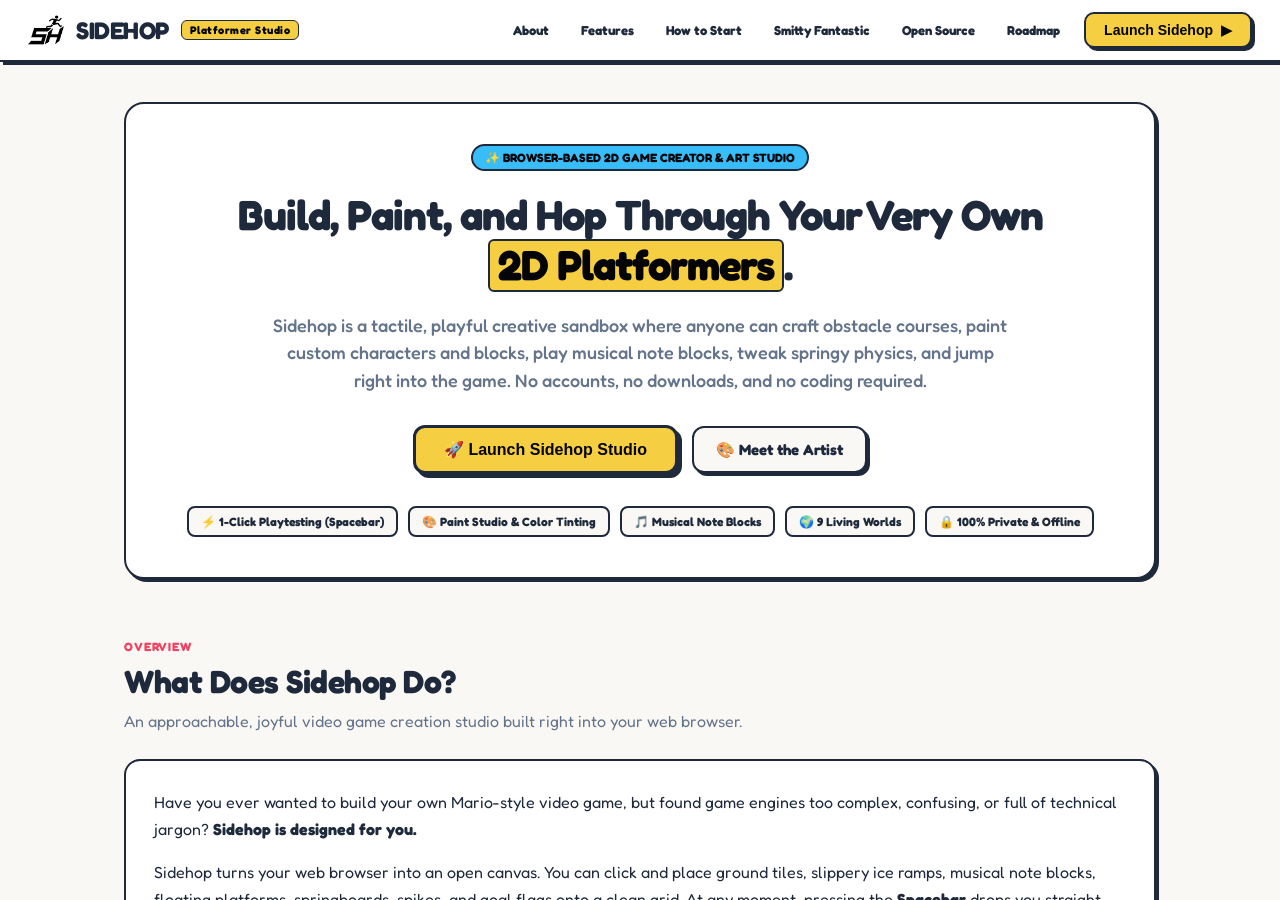
==== index.html @ d84e6aa7 "Publish Sidehop as root site at shrefflosounds.github.io" ====
<!DOCTYPE html>
<html lang="en">
<head>
  <meta charset="UTF-8">
  <meta name="viewport" content="width=device-width, initial-scale=1.0">
  <title>Sidehop — 2D Platformer Creator & Personalization Studio</title>
  <meta name="description" content="Sidehop — A 2D platformer creator and playful personalization studio.">
  <meta property="og:title" content="Sidehop — 2D Platformer Creator">
  <meta property="og:description" content="Build, paint, tune, and play 2D platformers in your browser. No accounts, no servers.">
  <meta property="og:image" content="og.png">
  <link rel="icon" href="icon.svg" type="image/svg+xml">
  <link rel="manifest" href="manifest.webmanifest">
  <link rel="apple-touch-icon" href="icon-180.png">
  <meta name="theme-color" content="#FFE600">
  <link rel="stylesheet" href="css/style.css?v=20261028_084631">
</head>
<body>

  <!-- ============================================================
       ROBUST WELCOME & LANDING PAGE (OPENS BEFORE STUDIO LAUNCH)
       ============================================================ -->
  <div id="landing-page" class="landing-page-overlay">
    <!-- Sticky Landing Nav -->
    <nav class="landing-nav">
      <div class="landing-brand">
        <img src="assets/logo.png" alt="Sidehop Logo" class="landing-brand-logo">
        <span class="landing-brand-title">Sidehop</span>
        <span class="landing-brand-tag">Platformer Studio</span>
      </div>
      <div class="landing-nav-links">
        <a href="#landing-what" class="landing-nav-link">About</a>
        <a href="#landing-features" class="landing-nav-link">Features</a>
        <a href="#landing-start" class="landing-nav-link">How to Start</a>
        <a href="#landing-creator" class="landing-nav-link">Smitty Fantastic</a>
        <a href="#landing-license" class="landing-nav-link">Open Source</a>
        <a href="#landing-roadmap" class="landing-nav-link">Roadmap</a>
        <button id="landing-launch-btn-nav" class="landing-launch-btn" type="button">
          <span>Launch Sidehop</span> <span>▶</span>
        </button>
      </div>
    </nav>

    <!-- Main Landing Container -->
    <div class="landing-container">

      <!-- Hero Banner -->
      <section class="landing-hero">
        <div class="landing-hero-badge">✨ Browser-Based 2D Game Creator &amp; Art Studio</div>
        <h1 class="landing-hero-h1">
          Build, Paint, and Hop Through Your Very Own <span class="highlight">2D Platformers</span>.
        </h1>
        <p class="landing-hero-sub">
          Sidehop is a tactile, playful creative sandbox where anyone can craft obstacle courses, paint custom characters and blocks, play musical note blocks, tweak springy physics, and jump right into the game. No accounts, no downloads, and no coding required.
        </p>
        <div class="landing-hero-ctas">
          <button id="landing-launch-btn-hero" class="landing-hero-btn-primary" type="button">
            <span>🚀 Launch Sidehop Studio</span>
          </button>
          <a href="#landing-creator" class="landing-hero-btn-secondary">
            <span>🎨 Meet the Artist</span>
          </a>
        </div>
        <div class="landing-hero-pills">
          <span class="landing-hero-pill">⚡ 1-Click Playtesting (Spacebar)</span>
          <span class="landing-hero-pill">🎨 Paint Studio &amp; Color Tinting</span>
          <span class="landing-hero-pill">🎵 Musical Note Blocks</span>
          <span class="landing-hero-pill">🌍 9 Living Worlds</span>
          <span class="landing-hero-pill">🔒 100% Private &amp; Offline</span>
        </div>
      </section>

      <!-- Section: What does this app do? -->
      <section id="landing-what" class="landing-section">
        <div class="landing-section-header">
          <span class="landing-section-tag">Overview</span>
          <h2 class="landing-section-title">What Does Sidehop Do?</h2>
          <p class="landing-section-desc">
            An approachable, joyful video game creation studio built right into your web browser.
          </p>
        </div>
        <div class="landing-what-box">
          <p>
            Have you ever wanted to build your own Mario-style video game, but found game engines too complex, confusing, or full of technical jargon? <strong>Sidehop is designed for you.</strong>
          </p>
          <p>
            Sidehop turns your web browser into an open canvas. You can click and place ground tiles, slippery ice ramps, musical note blocks, floating platforms, springboards, spikes, and goal flags onto a clean grid. At any moment, pressing the <strong>Spacebar</strong> drops you straight into your level as the hero, letting you test your jumps and obstacles instantly.
          </p>
          <p>
            Inside the built-in <strong>Art Studio</strong>, you can sketch your own custom characters and tiles with markers, brushes, and stamps—or simply tint any starter component (like turning an ice block into a fiery red gem or coloring your victory flag gold). When your level is ready, you can save it as a lightweight file or export a standalone HTML game that your friends and family can play on any computer, anywhere, without needing an internet connection.
          </p>
        </div>
      </section>

      <!-- Section: Particular Features -->
      <section id="landing-features" class="landing-section">
        <div class="landing-section-header">
          <span class="landing-section-tag">Capabilities</span>
          <h2 class="landing-section-title">Particular Features</h2>
          <p class="landing-section-desc">
            Everything you need to craft, customize, and share imaginative platforming adventures.
          </p>
        </div>

        <div class="landing-feature-grid">
          <div class="landing-feature-card">
            <div class="landing-feature-icon">⚡</div>
            <h3 class="landing-feature-name">Seamless Playtesting</h3>
            <p class="landing-feature-body">
              Switch back and forth between building and playing in a split second by tapping the Spacebar. Tweak a jump, test it immediately, and keep creating with zero loading screens.
            </p>
          </div>

          <div class="landing-feature-card">
            <div class="landing-feature-icon">🎨</div>
            <h3 class="landing-feature-name">Tactile Art Studio</h3>
            <p class="landing-feature-body">
              Draw directly onto your characters, blocks, and backgrounds with high-flow brushes, chisel markers, eraser tools, and playful stamps, or drag-and-drop your favorite PNGs and animated GIFs.
            </p>
          </div>

          <div class="landing-feature-card">
            <div class="landing-feature-icon">🌈</div>
            <h3 class="landing-feature-name">Starter Component Recoloring</h3>
            <p class="landing-feature-body">
              You don't need to draw from scratch to make your level unique. Choose from fresh color swatches or any custom tint to recolor ice blocks, hazard spikes, springboards, enemies, and goal flags.
            </p>
          </div>

          <div class="landing-feature-card">
            <div class="landing-feature-icon">🎵</div>
            <h3 class="landing-feature-name">Musical Note Blocks</h3>
            <p class="landing-feature-body">
              Place interactive music note blocks that chime melodic scale notes when jumped or bumped on. Line them up across gaps to compose interactive songs as you leap through your course.
            </p>
          </div>

          <div class="landing-feature-card">
            <div class="landing-feature-icon">🌍</div>
            <h3 class="landing-feature-name">9 Living World Themes</h3>
            <p class="landing-feature-body">
              Transform your scenery instantly! Choose from Sunny Meadows, Snowy Peaks, Starlit Night, Cyber Chrome, Lush Jungle, and our authentic <strong>Mixed Media</strong> theme packed with photorealistic torn cardboard, washi tape, and vintage postmark decals.
            </p>
          </div>

          <div class="landing-feature-card">
            <div class="landing-feature-icon">⚙️</div>
            <h3 class="landing-feature-name">Live Physics Sliders</h3>
            <p class="landing-feature-body">
              Fine-tune gravity, jumping power, running speed, air control, and slippery ice momentum using friendly sliders to create floaty moon worlds or fast, high-speed sprint tracks.
            </p>
          </div>

          <div class="landing-feature-card">
            <div class="landing-feature-icon">📹</div>
            <h3 class="landing-feature-name">1-Click Gameplay Recording</h3>
            <p class="landing-feature-body">
              Capture your speedruns, level showcases, and funny gameplay moments directly from the browser as smooth WebM video files ready to share online.
            </p>
          </div>

          <div class="landing-feature-card">
            <div class="landing-feature-icon">🌐</div>
            <h3 class="landing-feature-name">Standalone Game Exporter</h3>
            <p class="landing-feature-body">
              Package your finished level into a single, self-contained HTML file. Anyone can double-click it to play your game in any web browser with no dependencies.
            </p>
          </div>

          <div class="landing-feature-card">
            <div class="landing-feature-icon">🔒</div>
            <h3 class="landing-feature-name">100% Private &amp; Local-First</h3>
            <p class="landing-feature-body">
              No logins, no tracking scripts, no cookies, and no servers. All your artwork and level creations stay safely on your personal device.
            </p>
          </div>
        </div>
      </section>

      <!-- Section: How should someone get started? -->
      <section id="landing-start" class="landing-section">
        <div class="landing-section-header">
          <span class="landing-section-tag">Quickstart</span>
          <h2 class="landing-section-title">How Should Someone Get Started?</h2>
          <p class="landing-section-desc">
            Creating your first playable stage takes less than two minutes. Follow these four simple steps:
          </p>
        </div>

        <div class="landing-steps-grid">
          <div class="landing-step-card">
            <span class="landing-step-num">Step 1</span>
            <h3 class="landing-step-title">Pick Your Pieces</h3>
            <p class="landing-step-desc">
              Select any component from the bottom drawer—solid blocks, ice ramps, music note boxes, springs, or walkers—and click to place them on the grid.
            </p>
          </div>

          <div class="landing-step-card">
            <span class="landing-step-num">Step 2</span>
            <h3 class="landing-step-title">Paint &amp; Recolor</h3>
            <p class="landing-step-desc">
              Double-click any object to open the Art Studio. Paint your own visuals, draw silly faces with stamps, or pick a vibrant color tint for starter blocks.
            </p>
          </div>

          <div class="landing-step-card">
            <span class="landing-step-num">Step 3</span>
            <h3 class="landing-step-title">Press Space to Hop</h3>
            <p class="landing-step-desc">
              Tap the Spacebar to jump into Play mode immediately! Move with Arrow keys or A/D, leap with W or Space, bounce on note boxes, and reach the goal flag.
            </p>
          </div>

          <div class="landing-step-card">
            <span class="landing-step-num">Step 4</span>
            <h3 class="landing-step-title">Save &amp; Share</h3>
            <p class="landing-step-desc">
              Click "Export Level" to save your .sidehop file, or export a standalone HTML game that your friends can play on any computer without installing anything.
            </p>
          </div>
        </div>
      </section>

      <!-- Section: Who made this and how and why? -->
      <section id="landing-creator" class="landing-section">
        <div class="landing-section-header">
          <span class="landing-section-tag">Creator &amp; Story</span>
          <h2 class="landing-section-title">Who Made This, How &amp; Why?</h2>
          <p class="landing-section-desc">
            A college creative project exploring the joy of tactile, accessible digital making.
          </p>
        </div>

        <div class="landing-creator-card">
          <p style="font-size: 16px; line-height: 1.7; color: var(--ink-black); margin: 0;">
            I created Sidehop for a <strong>college project</strong> centered on interactive media, visual expression, and making creative game tools accessible to everyone.
            Many modern game-making platforms come with steep learning curves, dense configuration menus, and complicated programming hurdles that discourage people from simply having fun.
            I wanted to create something that feels as immediate, friendly, and joyful as opening a fresh sketchbook and doodling with markers, while offering real interactive physics and audio feedback.
          </p>

          <div>
            <h3 style="font-size: 18px; font-weight: 800; text-transform: uppercase; margin: 0 0 10px 0; color: var(--ink-black);">
              About the Creator
            </h3>
            <blockquote class="landing-bio-quote">
              &ldquo;I go by Smitty Fantastic online and I am an artist in multiple mediums, but primarily audio and visual art, such as themed albums, photoshop creations, and now, video games&rdquo;
            </blockquote>
          </div>

          <div class="landing-bio-link-group">
            <span style="font-weight: 700; font-size: 15px; color: var(--ink-black);">Explore my art &amp; music:</span>
            <a href="https://smittyfantastic.neocities.org" target="_blank" rel="noopener noreferrer" class="landing-bio-link">
              <span>smittyfantastic.neocities.org</span> <span>↗</span>
            </a>
          </div>

          <div class="landing-flyer-container">
            <img src="assets/flyer.png" alt="Smitty Fantastic Art and Events Flyer" class="landing-flyer-img">
          </div>
        </div>
      </section>

      <!-- Section: Are you crediting/respecting open source license terms? -->
      <section id="landing-license" class="landing-section">
        <div class="landing-section-header">
          <span class="landing-section-tag">Open Source &amp; Rights</span>
          <h2 class="landing-section-title">Open Source Licensing &amp; Respect for Terms</h2>
          <p class="landing-section-desc">
            Honoring creators, software freedom, and standard open web technology.
          </p>
        </div>

        <div class="landing-license-box">
          <p style="font-size: 15px; line-height: 1.6; color: var(--ink-black); margin: 0;">
            Sidehop is fully committed to ethical, transparent open-source practices. It is built strictly on open web standards and honors all software licenses and creator attributions:
          </p>
          <ul class="landing-license-list">
            <li>
              <strong>MIT Open Source License:</strong> Sidehop's core application code is released under the permissive MIT License. You are free to inspect the code, learn from its architecture, adapt it, and build upon it.
            </li>
            <li>
              <strong>SIL Open Font License:</strong> All interface and display typography utilizes fonts released under the SIL Open Font License, respecting the craftsmanship and licensing of independent type designers.
            </li>
            <li>
              <strong>Native Browser Web APIs:</strong> All rendering and sound generation are built directly on native browser standards—HTML5 2D Canvas for high-performance graphics, Web Audio API for synthetic sound effects and diatonic music notes, and MediaStream Recording API for video capture. No proprietary third-party analytics, locked SDKs, or cloud telemetry libraries are used.
            </li>
            <li>
              <strong>Complete User Ownership:</strong> Everything you make in Sidehop belongs entirely to you. You hold 100% ownership over all levels, artwork, and exported games you create.
            </li>
          </ul>
        </div>
      </section>

      <!-- Section: Future Plans & Roadmap -->
      <section id="landing-roadmap" class="landing-section">
        <div class="landing-section-header">
          <span class="landing-section-tag">Looking Ahead</span>
          <h2 class="landing-section-title">Future Plans &amp; What's Coming</h2>
          <p class="landing-section-desc">
            Exciting creative tools and features planned for upcoming updates.
          </p>
        </div>

        <div class="landing-roadmap-grid">
          <div class="landing-roadmap-card">
            <span class="landing-roadmap-badge">In Development</span>
            <h3 class="landing-roadmap-title">Connected Multi-Room Worlds</h3>
            <p class="landing-roadmap-desc">
              Connect multiple stages together with doors, warp pipes, and world maps so players can build sprawling adventures.
            </p>
          </div>

          <div class="landing-roadmap-card">
            <span class="landing-roadmap-badge">Planned</span>
            <h3 class="landing-roadmap-title">In-Studio Chiptune Synthesizer</h3>
            <p class="landing-roadmap-desc">
              An easy-to-use 8-bit sound tracker inside the Art Studio so you can compose your own custom looping background music.
            </p>
          </div>

          <div class="landing-roadmap-card">
            <span class="landing-roadmap-badge">Planned</span>
            <h3 class="landing-roadmap-title">Interactive Traps &amp; Gizmos</h3>
            <p class="landing-roadmap-desc">
              Conveyor belts, swinging spike pendulums, fan gusts, and locked doors that open when you collect secret keys.
            </p>
          </div>

          <div class="landing-roadmap-card">
            <span class="landing-roadmap-badge">Planned</span>
            <h3 class="landing-roadmap-title">Custom Boss Maker</h3>
            <p class="landing-roadmap-desc">
              Design your own stage bosses with customizable movement patterns, attack telegraphs, and health meters.
            </p>
          </div>

          <div class="landing-roadmap-card">
            <span class="landing-roadmap-badge">Planned</span>
            <h3 class="landing-roadmap-title">Enhanced Mobile Touch Controls</h3>
            <p class="landing-roadmap-desc">
              Refined responsive on-screen gamepad layouts for effortless platforming on tablets and smartphones.
            </p>
          </div>

          <div class="landing-roadmap-card">
            <span class="landing-roadmap-badge">Planned</span>
            <h3 class="landing-roadmap-title">Level Remixing &amp; Bundles</h3>
            <p class="landing-roadmap-desc">
              Package multi-stage game campaigns into a single .sidehop bundle to share with other creators.
            </p>
          </div>
        </div>
      </section>

      <!-- Bottom Launch CTA Bar -->
      <section class="landing-bottom-cta">
        <h2 class="landing-bottom-h2">Ready to Start Creating?</h2>
        <p class="landing-bottom-p">
          Jump right into the studio, place your first blocks, and play your very own 2D platformer today.
        </p>
        <button id="landing-launch-btn-bottom" class="landing-hero-btn-primary" type="button">
          <span>🚀 Launch Sidehop Studio</span>
        </button>
      </section>

    </div>
  </div>

  <!-- TOP NEO-BRUTALIST HEADER -->
  <header class="neo-header">
    <div class="logo-group">
      <img src="assets/logo.png" alt="Sidehop Logo" class="header-logo-img">
      <h1 class="logo-title">Sidehop</h1>
    </div>

    <div class="header-controls">
      <!-- Main Mode Switch Button -->
      <button id="mode-toggle-btn" class="neo-btn neo-btn-primary" title="Press Space to toggle mode">
        <span id="mode-icon">▶</span>
        <span id="mode-text">PLAY TEST</span>
      </button>

      <!-- Landing Page & Creator Bio Button -->
      <button id="landing-toggle-btn" class="neo-btn neo-btn-cyan" title="Landing Page, Bio &amp; About">
        <span>🏠 Home &amp; Bio</span>
      </button>

      <!-- Searchable Help & About Modals -->
      <button id="help-modal-btn" class="neo-btn" title="Searchable Help and Controls (H)">
        <span>❓ Help</span>
      </button>
      <button id="about-modal-btn" class="neo-btn" title="About Sidehop">
        <span>ℹ️ About</span>
      </button>
      <button id="demo-btn" class="neo-btn neo-btn-accent" title="Watch interactive guided demo tour">
        <span>🎬 Demo</span>
      </button>

      <!-- Stretch Frame Button (Visible in both Edit and Play Modes) -->
      <button id="stretch-frame-btn" class="neo-btn neo-btn-accent" title="Expand canvas to fill available screen">
        <span id="stretch-frame-icon">⤢</span>
        <span id="stretch-frame-text">FILL</span>
      </button>

      <!-- Theme Selector Button -->
      <button id="theme-selector-btn" class="neo-btn" title="Choose Theme (Environment &amp; Blocks)">
        <span id="theme-icon">🎨</span>
        <span id="theme-label">Theme ▾</span>
      </button>

      <!-- Video Recording Button -->
      <button id="rec-btn" class="neo-btn neo-btn-rec" title="Record gameplay clip">
        <span id="rec-icon">●</span>
        <span id="rec-text">REC</span>
        <span id="rec-timer" style="font-size: 12px; margin-left: 4px;">00:00</span>
      </button>

      <!-- Sound FX Toggle -->
      <button id="sound-toggle-btn" class="neo-btn" title="Toggle Sound FX">
        <span id="sound-icon">🔊</span>
      </button>

      <!-- Quick Undo / Redo -->
      <button id="undo-btn" class="neo-btn" title="Undo (⌘Z / Ctrl+Z)" disabled>
        <span>↩ Undo</span>
      </button>
      <button id="redo-btn" class="neo-btn" title="Redo (⌘⇧Z / Ctrl+Y)" disabled>
        <span>↪ Redo</span>
      </button>

      <!-- Background Customizer -->
      <button id="bg-modal-btn" class="neo-btn" title="Change Level Background">
        <span>🌄 Background</span>
      </button>

      <!-- Character Customizer -->
      <button id="character-edit-btn" class="neo-btn neo-btn-accent" title="Edit Character (Draw, Paint, or Import Sprite)">
        <span>🐰 Character</span>
      </button>

      <!-- Level Management -->
      <button id="load-preset-btn" class="neo-btn neo-btn-accent" title="Reset level to default layout">
        <span>🔄 Reset</span>
      </button>
      <button id="export-level-btn" class="neo-btn" title="Save level as .sidehop file">
        <span>💾 .sidehop</span>
      </button>
      <button id="export-html-btn" class="neo-btn neo-btn-cyan" title="Export as HTML web game">
        <span>🌐 Save HTML</span>
      </button>
      <button id="import-level-btn" class="neo-btn" title="Load .sidehop file">
        <span>📂 Import</span>
      </button>
      <input type="file" id="import-file-input" accept=".sidehop,.json" style="display: none;">
    </div>
  </header>

  <!-- MAIN WORKBENCH -->
  <main class="workbench-container">

    <!-- LEFT TOOL DRAWER (PALETTE) -->
    <aside id="tool-drawer" class="tool-drawer">
      <div class="drawer-title">Tools</div>
      <div class="palette-grid">
        <button class="palette-item active" data-tool="select" title="Select, Move & Inspect (1)">
          <span class="palette-icon">👆</span>
          <span>Select</span>
        </button>
        <button class="palette-item" data-tool="boxselect" title="Drag & Select Multiple (5 / Shift+Drag)">
          <span class="palette-icon">⬚</span>
          <span>Box Select</span>
        </button>
        <button class="palette-item" data-tool="place" title="Place Components (2)">
          <span class="palette-icon">🖌️</span>
          <span>Place</span>
        </button>
        <button class="palette-item" data-tool="pan" title="Pan Map (3 / Hold Spacebar & Drag)">
          <span class="palette-icon">✋</span>
          <span>Pan</span>
        </button>
        <button class="palette-item" data-tool="erase" title="Erase Placed Items (4)">
          <span class="palette-icon">🧹</span>
          <span>Eraser</span>
        </button>
      </div>

      <div class="drawer-title" style="margin-top: 8px;">Components</div>
      <div class="palette-grid">
        <div class="palette-slot">
          <button class="palette-item active" data-palette="block" title="Solid Block — Click arrow for Mario Maker styles (B)">
            <span class="palette-icon" id="palette-icon-block">🟩</span>
            <span class="palette-name" id="palette-name-block">Ground Block</span>
          </button>
          <button class="palette-triangle-btn" data-triangle="block" title="Choose Block Types (Solid, Mystery, Cloud, Ice)">▾</button>
        </div>

        <div class="palette-slot">
          <button class="palette-item" data-palette="springboard" title="Bouncy Springboard — Click arrow for Mega Spring (S)">
            <span class="palette-icon" id="palette-icon-springboard">🌀</span>
            <span class="palette-name" id="palette-name-springboard">Springboard</span>
          </button>
          <button class="palette-triangle-btn" data-triangle="springboard" title="Choose Spring Types (Standard, Mega)">▾</button>
        </div>

        <div class="palette-slot">
          <button class="palette-item" data-palette="hazard" title="Spike Hazard (H)">
            <span class="palette-icon">⚠️</span>
            <span class="palette-name">Spike Hazard</span>
          </button>
        </div>

        <div class="palette-slot">
          <button class="palette-item" data-palette="enemy" title="Enemy — Click arrow for Winged &amp; Spiky (E)">
            <span class="palette-icon" id="palette-icon-enemy">👾</span>
            <span class="palette-name" id="palette-name-enemy">Enemy Walker</span>
          </button>
          <button class="palette-triangle-btn" data-triangle="enemy" title="Choose Enemy Types (Walker, Winged, Spiky)">▾</button>
        </div>

        <div class="palette-slot">
          <button class="palette-item" data-palette="moving_platform" title="Moving Platform (M)">
            <span class="palette-icon">⏥</span>
            <span class="palette-name">Moving Platform</span>
          </button>
        </div>

        <div class="palette-slot">
          <button class="palette-item" data-palette="collectible" title="Collectible — Click arrow for Star, Coin, Heart, Gun (C)">
            <span class="palette-icon" id="palette-icon-collectible">⭐</span>
            <span class="palette-name" id="palette-name-collectible">Collectibles</span>
          </button>
          <button class="palette-triangle-btn" data-triangle="collectible" title="Choose Collectible Types (Coin, Star, Heart, Pistol)">▾</button>
        </div>

        <div class="palette-slot">
          <button class="palette-item" data-palette="goal" title="Goal Finish Line (G)">
            <span class="palette-icon">🏁</span>
            <span class="palette-name">Goal Flag</span>
          </button>
        </div>

        <div class="palette-slot">
          <button class="palette-item" data-palette="player" title="Starting point (P)">
            <span class="palette-icon">🐰</span>
            <span class="palette-name">Spawnpoint</span>
          </button>
        </div>
      </div>

      <details class="drawer-tips" style="margin-top: 10px;">
        <summary>Controls</summary>
        <div class="drawer-tips-content">
          • ▶ [Space] Play/Edit<br>
          • [1-5] Tools<br>
          • [B] Block<br>
          • [S] Spring<br>
          • [E] Enemy<br>
          • [C] Coin/Star<br>
          • [H] Spike<br>
          • [M] Moving Plat<br>
          • [G] Goal<br>
          • [P] Spawn<br>
          • [F/X] Shoot Gun<br>
          • [R] Record<br>
          • [⌘Z] Undo<br>
          • [H] Help Menu
        </div>
      </details>
    </aside>

    <!-- CENTER CANVAS STAGE -->
    <section id="canvas-wrapper" class="canvas-wrapper">
      <!-- Interactive Corner & Edge Resize Handles -->
      <div class="frame-resize-handle handle-nw" data-resize="nw" title="Drag corner to expand level view (Double-click to maximize)"></div>
      <div class="frame-resize-handle handle-ne" data-resize="ne" title="Drag corner to expand level view (Double-click to maximize)"></div>
      <div class="frame-resize-handle handle-sw" data-resize="sw" title="Drag corner to expand level view (Double-click to maximize)"></div>
      <div class="frame-resize-handle handle-se" data-resize="se" title="Drag corner to expand level view (Double-click to maximize)"></div>
      <div class="frame-resize-edge edge-n" data-resize="n" title="Drag edge to resize view"></div>
      <div class="frame-resize-edge edge-s" data-resize="s" title="Drag edge to resize view"></div>
      <div class="frame-resize-edge edge-e" data-resize="e" title="Drag edge to resize view"></div>
      <div class="frame-resize-edge edge-w" data-resize="w" title="Drag edge to resize view"></div>

      <div id="progress" class="stage-progress"></div>
      <canvas id="game-canvas" width="960" height="540"></canvas>

      <!-- Drag & Drop .sidehop File Overlay -->
      <div id="drag-drop-overlay" class="drag-drop-overlay" style="display: none;">
        <div class="drag-drop-card">
          <div class="drag-drop-icon">📦 🚀</div>
          <div class="drag-drop-title">DROP .SIDEHOP FILE</div>
          <div class="drag-drop-sub">Release to load level!</div>
        </div>
      </div>

      <!-- Floating Stretch Frame Button (Visible in Play Mode) -->
      <button id="stage-stretch-btn" class="stage-stretch-btn" title="Stretch frame to fit screen minus header" style="display: none;">
        <span>⤢</span>
      </button>

      <!-- Floating Action Card for Selected Entity (Guaranteed In-Frame) -->
      <div id="entity-action-card" class="entity-action-card">
        <div class="action-card-header">
          <span id="action-entity-badge" class="action-entity-badge">📦 COMPONENT</span>
          <span id="action-group-hint" class="action-group-hint" style="display: none;">(Shift+Click or Right-Click item to deselect)</span>
          <button id="action-close-btn" class="action-card-close" title="Deselect All">&times;</button>
        </div>
        <div id="action-variant-picker" class="action-variant-picker"></div>
        <div class="action-card-buttons">
          <button id="action-duplicate-btn" class="neo-btn neo-btn-cyan" style="padding: 6px 12px; font-size: 13px;" title="Duplicate component (⌘D)">
            <span>📑 Duplicate</span>
          </button>
          <button id="action-copy-btn" class="neo-btn" style="padding: 6px 12px; font-size: 13px;" title="Copy to clipboard (⌘C)">
            <span>📋 Copy</span>
          </button>
          <button id="action-paint-btn" class="neo-btn neo-btn-pink" style="padding: 6px 12px; font-size: 13px;" title="Paint custom art or import photo/GIF in Art Studio">
            <span>🎨 Paint / Decal</span>
          </button>
          <button id="action-tune-btn" class="neo-btn neo-btn-accent" style="padding: 6px 12px; font-size: 13px;" title="Tune parameters &amp; physics in Inspector">
            <span>🎛️ Tune Physics</span>
          </button>
          <button id="action-delete-btn" class="neo-btn" style="padding: 6px 12px; font-size: 13px; color: var(--hazard-red);" title="Delete component (Backspace / Del)">
            <span>🗑️ Delete</span>
          </button>
        </div>
      </div>

      <!-- Floating On-Screen Navigation Controls (Edit Mode) -->
      <div id="canvas-nav-controls" class="canvas-nav-controls">
        <button id="nav-pan-up" class="nav-mini-btn" title="Pan Up">▲</button>
        <div class="nav-horizontal-row">
          <button id="nav-pan-left" class="nav-mini-btn" title="Pan Left">◀</button>
          <button id="nav-recenter" class="nav-mini-btn nav-recenter-btn" title="Recenter on Player">🎯</button>
          <button id="nav-pan-right" class="nav-mini-btn" title="Pan Right">▶</button>
        </div>
        <button id="nav-pan-down" class="nav-mini-btn" title="Pan Down">▼</button>
      </div>

      <!-- Victory Celebration Overlay -->
      <div id="victory-overlay" class="victory-overlay">
        <h2 class="victory-title">🏆 LEVEL COMPLETE</h2>
        <p id="victory-stats" style="font-size: 20px; font-weight: 700;">Total Score: 0 PTS</p>
        <div style="display: flex; gap: 12px; margin-top: 10px;">
          <button id="victory-clip-btn" class="neo-btn neo-btn-rec">
            <span>📹 Save Replay Clip</span>
          </button>
          <button id="victory-restart-btn" class="neo-btn neo-btn-primary">
            <span>🔄 Play Again</span>
          </button>
          <button id="victory-edit-btn" class="neo-btn neo-btn-accent">
            <span>✏️ Keep Editing</span>
          </button>
        </div>
      </div>
    </section>
  </main>

  <!-- ART STUDIO MODAL -->
  <div id="art-studio-modal" class="neo-modal-overlay">
    <div class="neo-modal-box">
      <div class="modal-header">
        <h3 class="modal-title">🎨 Art Studio</h3>
        <button id="close-art-studio" class="modal-close-btn">&times;</button>
      </div>

      <div class="art-studio-body">
        <div class="art-canvas-container">
          <canvas id="paint-canvas" width="220" height="220"></canvas>
        </div>

        <div class="art-tools-panel">
          <div style="display: flex; gap: 6px; flex-wrap: wrap;">
            <button class="neo-btn paint-tool-btn active" data-tool="brush">🖌️ Brush</button>
            <button class="neo-btn paint-tool-btn" data-tool="marker">🖍️ Marker</button>
            <button class="neo-btn paint-tool-btn" data-tool="eraser">🧹 Eraser</button>
            <button class="neo-btn paint-tool-btn" data-tool="stamp">⭐ Stamp</button>
          </div>

          <div class="color-swatches">
            <div class="color-swatch active" data-color="#00E5FF" style="background-color: #00E5FF;"></div>
            <div class="color-swatch" data-color="#FFE600" style="background-color: #FFE600;"></div>
            <div class="color-swatch" data-color="#FF3388" style="background-color: #FF3388;"></div>
            <div class="color-swatch" data-color="#00E676" style="background-color: #00E676;"></div>
            <div class="color-swatch" data-color="#B388FF" style="background-color: #B388FF;"></div>
            <div class="color-swatch" data-color="#FF3B30" style="background-color: #FF3B30;"></div>
            <div class="color-swatch" data-color="#121212" style="background-color: #121212;"></div>
            <div class="color-swatch" data-color="#FFFFFF" style="background-color: #FFFFFF;"></div>
          </div>

          <!-- Component Color Tint Section (Recolor Starter Pieces) -->
          <div id="art-component-color-section" class="art-component-color-section">
            <div class="art-comp-color-header">
              <span class="art-comp-color-title">🎨 Component Color Tint:</span>
              <span id="art-color-pill" class="art-comp-color-pill">Default</span>
            </div>
            <div class="art-comp-color-swatches">
              <button type="button" class="art-comp-color-btn" data-comp-color="#00E5FF" style="background:#00E5FF;" title="Ice Cyan"></button>
              <button type="button" class="art-comp-color-btn" data-comp-color="#FF1744" style="background:#FF1744;" title="Ruby Red"></button>
              <button type="button" class="art-comp-color-btn" data-comp-color="#00E676" style="background:#00E676;" title="Emerald Green"></button>
              <button type="button" class="art-comp-color-btn" data-comp-color="#FFE600" style="background:#FFE600;" title="Canary Yellow"></button>
              <button type="button" class="art-comp-color-btn" data-comp-color="#B388FF" style="background:#B388FF;" title="Lavender Violet"></button>
              <button type="button" class="art-comp-color-btn" data-comp-color="#FF4081" style="background:#FF4081;" title="Hot Pink"></button>
              <button type="button" class="art-comp-color-btn" data-comp-color="#FF9100" style="background:#FF9100;" title="Sunset Orange"></button>
              <button type="button" class="art-comp-color-btn" data-comp-color="#607D8B" style="background:#607D8B;" title="Chrome Slate"></button>
              <button type="button" class="art-comp-color-btn" data-comp-color="#121212" style="background:#121212;" title="Pitch Dark"></button>
              <button type="button" class="art-comp-color-btn" data-comp-color="#FFFFFF" style="background:#FFFFFF; border: 2px solid #121212;" title="Snow White"></button>
            </div>
            <div class="art-comp-color-controls">
              <label class="art-comp-custom-label">
                <span>Custom:</span>
                <input type="color" id="art-custom-comp-color" value="#00E5FF">
              </label>
              <button type="button" id="art-reset-color-btn" class="neo-btn" style="padding: 3px 8px; font-size: 11px;">Default Color</button>
            </div>
          </div>

          <div style="margin-top: 6px;">
            <label style="font-size: 13px; font-weight: 700;">Brush Size</label>
            <input type="range" id="paint-brush-size" min="3" max="24" value="8" class="neo-slider" style="width: 100%;">
          </div>

          <div style="margin-top: 6px; display: flex; flex-direction: column; gap: 6px;">
            <button id="paint-clear-canvas-btn" class="neo-btn neo-btn-rec" style="width: 100%; justify-content: center; font-size: 13px;" type="button">
              💣 Clear Canvas
            </button>
            <label class="neo-btn" style="width: 100%; justify-content: center; font-size: 13px; cursor: pointer;">
              📁 Import Image / GIF
              <input type="file" id="paint-image-upload" accept="image/*" style="display: none;">
            </label>
            <label class="neo-btn neo-btn-cyan" style="width: 100%; justify-content: center; font-size: 13px; cursor: pointer;">
              📂 Import .sidehop Asset
              <input type="file" id="paint-asset-upload" accept=".sidehop,.json" style="display: none;">
            </label>
          </div>

        </div>
      </div>

      <div style="display: flex; justify-content: space-between; align-items: center; margin-top: 12px; flex-wrap: wrap; gap: 8px;">
        <div style="display: flex; gap: 6px;">
          <button id="paint-reset-btn" class="neo-btn">↩ Reset Default Art</button>
        </div>
        <div style="display: flex; gap: 6px;">
          <button id="paint-apply-btn" class="neo-btn neo-btn-primary">Apply to Component ✓</button>
        </div>
      </div>
    </div>
  </div>

  <!-- COMPONENT INSPECTOR MODAL -->
  <div id="inspector-modal" class="neo-modal-overlay">
    <div class="neo-modal-box" style="max-width: 440px;">
      <div class="modal-header">
        <h3 id="inspector-title" class="modal-title">🎛️ Inspector &amp; Physics Tuner</h3>
        <button id="inspector-close" class="modal-close-btn">&times;</button>
      </div>
      <div id="inspector-fields"></div>
      <div style="display: flex; justify-content: flex-end; margin-top: 10px;">
        <button id="inspector-done-btn" class="neo-btn neo-btn-primary">Done ✓</button>
      </div>
    </div>
  </div>

  <!-- VIDEO RECORDING PREVIEW MODAL -->
  <div id="video-preview-modal" class="neo-modal-overlay">
    <div class="neo-modal-box" style="max-width: 640px;">
      <div class="modal-header">
        <h3 class="modal-title">📹 Gameplay Recording Ready!</h3>
        <button id="close-video-preview" class="modal-close-btn">&times;</button>
      </div>
      <div style="border: 3px solid #121212; border-radius: 12px; overflow: hidden; background: #000;">
        <video id="preview-video-player" controls autoplay loop style="width: 100%; display: block;"></video>
      </div>
      <div style="display: flex; justify-content: flex-end; gap: 12px; margin-top: 10px;">
        <button id="download-video-btn" class="neo-btn neo-btn-primary">
          💾 Download Video (.mp4)
        </button>
      </div>
    </div>
  </div>

  <!-- BACKGROUND CUSTOMIZER MODAL -->
  <div id="background-modal" class="neo-modal-overlay">
    <div class="neo-modal-box" style="max-width: 500px;">
      <div class="modal-header">
        <h3 class="modal-title">🌄 Custom Level Background</h3>
        <button id="close-bg-modal" class="modal-close-btn">&times;</button>
      </div>

      <div style="display: flex; flex-direction: column; gap: 14px;">
        <p style="font-size: 13px; color: #4B5563; margin: 0; line-height: 1.4;">
          Make a custom drawing or insert an image or animated GIF to display as the background for your level.
        </p>

        <!-- Two primary background options: Drawing or Image/GIF -->
        <div style="display: grid; grid-template-columns: 1fr 1fr; gap: 10px;">
          <button id="bg-draw-btn" class="neo-btn neo-btn-accent" style="flex-direction: column; padding: 16px 12px; gap: 8px; text-align: center; height: auto;" type="button">
            <span style="font-size: 28px;">🎨</span>
            <span style="font-weight: 800; font-size: 14px;">Make a Drawing</span>
            <span style="font-size: 11px; font-weight: normal; opacity: 0.85;">Paint, stamp, or sketch in Art Studio</span>
          </button>

          <label class="neo-btn neo-btn-primary" style="flex-direction: column; padding: 16px 12px; gap: 8px; text-align: center; height: auto; cursor: pointer; margin: 0;">
            <span style="font-size: 28px;">📁</span>
            <span style="font-weight: 800; font-size: 14px;">Insert Image / GIF</span>
            <span style="font-size: 11px; font-weight: normal; opacity: 0.85;">Upload PNG, JPG, GIF, WebP</span>
            <input type="file" id="bg-image-upload" accept="image/*" style="display: none;">
          </label>
        </div>

        <!-- Active Background Status & Preview Box -->
        <div id="bg-preview-card" style="border: 2px solid var(--border-color); border-radius: 8px; padding: 12px; background: var(--bg-panel); color: var(--ink-black);">
          <div style="display: flex; justify-content: space-between; align-items: center; margin-bottom: 8px;">
            <span style="font-size: 12px; font-weight: 800; text-transform: uppercase; color: var(--ink-black);">Active Background</span>
            <span id="bg-status-badge" style="font-size: 11px; font-weight: 700; padding: 2px 8px; border-radius: 4px; border: 1.5px solid var(--border-color); background: var(--bg-cream); color: var(--ink-black);">Theme</span>
          </div>

          <div id="bg-preview-container" style="height: 120px; border: 2px solid #121212; border-radius: 6px; overflow: hidden; background: #000; display: flex; align-items: center; justify-content: center; position: relative;">
            <img id="bg-preview-img" style="width: 100%; height: 100%; object-fit: cover; display: none;" alt="Custom Background Preview">
            <div id="bg-preview-placeholder" style="font-size: 12px; color: #94A3B8; text-align: center; padding: 10px;">
              <span>No custom background active.<br>Using the active World Theme.</span>
            </div>
          </div>

          <div style="display: flex; justify-content: space-between; align-items: center; margin-top: 10px; gap: 8px; flex-wrap: wrap;">
            <button id="bg-clear-custom-btn" class="neo-btn" style="font-size: 11px; padding: 5px 10px; display: none;" type="button">
              Clear Custom Background ✕
            </button>
            <div style="display: flex; gap: 6px; margin-left: auto;">
              <label class="neo-btn" style="font-size: 11px; padding: 5px 10px; cursor: pointer; margin: 0;" title="Import .sidehop background package">
                📂 Import .sidehop
                <input type="file" id="bg-sidehop-upload" accept=".sidehop,.json" style="display: none;">
              </label>
              <button id="bg-export-sidehop-btn" class="neo-btn" style="font-size: 11px; padding: 5px 10px; display: none;" type="button" title="Export custom background as .sidehop asset">
                💾 Export .sidehop
              </button>
            </div>
          </div>
        </div>
      </div>

      <div style="display: flex; justify-content: flex-end; gap: 10px; margin-top: 12px;">
        <button id="bg-done-btn" class="neo-btn neo-btn-primary">Done ✓</button>
      </div>
    </div>
  </div>

  <!-- COMPONENT TYPE / VARIANT POPUP FLYOUT -->
  <div id="component-flyout-menu" class="component-flyout-menu" style="display: none;">
    <div class="flyout-header">
      <span id="flyout-title" class="flyout-title">CHOOSE TYPE</span>
      <button id="flyout-close-btn" class="flyout-close-btn" title="Close">&times;</button>
    </div>
    <div id="flyout-submenus-bar" class="flyout-submenus-bar" style="display: none;"></div>
    <div id="flyout-options-list" class="flyout-options-list">
      <!-- Options injected dynamically -->
    </div>
  </div>

  <!-- NEO-BRUTALIST RIGHT-CLICK CONTEXT MENU -->
  <div id="editor-context-menu" class="editor-context-menu" style="display: none;">
    <div class="context-menu-header">
      <span id="context-menu-title" class="context-menu-title">OPTIONS</span>
      <span id="context-menu-coords" class="context-menu-coords"></span>
    </div>
    <div class="context-menu-items">
      <button id="ctx-deselect-item-btn" class="context-menu-item" style="display: none; background: #FFF4E5;">
        <span class="ctx-item-icon">➖</span>
        <span id="ctx-deselect-item-label" class="ctx-item-label">Remove From Group</span>
      </button>
      <button id="ctx-copy-btn" class="context-menu-item">
        <span class="ctx-item-icon">📋</span>
        <span class="ctx-item-label">Copy</span>
        <span class="ctx-item-shortcut">⌘C</span>
      </button>
      <button id="ctx-paste-btn" class="context-menu-item">
        <span class="ctx-item-icon">📥</span>
        <span class="ctx-item-label">Paste Here</span>
        <span class="ctx-item-shortcut">⌘V</span>
      </button>
      <button id="ctx-duplicate-btn" class="context-menu-item">
        <span class="ctx-item-icon">📑</span>
        <span class="ctx-item-label">Duplicate</span>
        <span class="ctx-item-shortcut">⌘D</span>
      </button>
      <button id="ctx-cut-btn" class="context-menu-item">
        <span class="ctx-item-icon">✂️</span>
        <span class="ctx-item-label">Cut</span>
        <span class="ctx-item-shortcut">⌘X</span>
      </button>
      <div class="context-menu-divider"></div>
      <button id="ctx-place-btn" class="context-menu-item">
        <span id="ctx-place-icon" class="ctx-item-icon">🧱</span>
        <span id="ctx-place-label" class="ctx-item-label">Place Block</span>
        <span class="ctx-item-shortcut">Enter</span>
      </button>
      <button id="ctx-paint-btn" class="context-menu-item">
        <span class="ctx-item-icon">🎨</span>
        <span class="ctx-item-label">Paint Art</span>
      </button>
      <button id="ctx-tune-btn" class="context-menu-item">
        <span class="ctx-item-icon">⚙️</span>
        <span class="ctx-item-label">Tune Physics</span>
      </button>
      <div class="context-menu-divider"></div>
      <button id="ctx-delete-btn" class="context-menu-item ctx-danger">
        <span class="ctx-item-icon">🗑️</span>
        <span class="ctx-item-label">Delete</span>
        <span class="ctx-item-shortcut">Del</span>
      </button>
    </div>
  </div>


  <!-- MOBILE DEVICE ONLY ADVISORY OVERLAY -->
  <div id="mobile-blocker" class="mobile-blocker-overlay" role="dialog" aria-modal="true" aria-label="Desktop browser required">
    <div class="mobile-blocker-card">
      <div class="mobile-blocker-badge">💻 Best on Desktop &amp; Laptop</div>
      <div class="mobile-blocker-icon">💻 🎮</div>
      <h2 class="mobile-blocker-title">Desktop Browser Required</h2>
      <p class="mobile-blocker-desc">
        ohhh dang Sidehop is a tactile game creation studio designed for desktop displays with a mouse
      </p>
      <button id="mobile-blocker-dismiss" class="neo-btn" style="margin-top: 14px; background: #FFFFFF; font-size: 13px; font-weight: 700; padding: 8px 16px;">
        Continue Anyway →
      </button>
    </div>
  </div>

  <!-- SEARCHABLE HELP DIALOG -->
  <dialog id="help" class="neo-dialog">
    <div class="neo-dialog-header">
      <span class="neo-dialog-title">❓ Help &amp; Controls</span>
      <button id="help-close-btn" class="neo-dialog-close" title="Close Help">&times;</button>
    </div>
    <div class="neo-dialog-body">
      <input type="text" id="help-search" class="help-search-input" placeholder="Search controls, tools, shortcuts (e.g. &quot;play&quot;, &quot;jump&quot;, &quot;undo&quot;)...">
      <div id="help-list" class="help-list"></div>
    </div>
  </dialog>

  <!-- ABOUT DIALOG (TABS & COMPREHENSIVE CREDITS) -->
  <dialog id="about" class="neo-dialog" style="max-width: 620px;">
    <div class="neo-dialog-header">
      <span class="neo-dialog-title">ℹ️ About Sidehop &amp; Credits</span>
      <button id="about-close-btn" class="neo-dialog-close" title="Close About">&times;</button>
    </div>
    <div class="neo-dialog-body">
      <div class="about-hero" style="justify-content: flex-start; padding-bottom: 6px;">
        <div>
          <div class="about-h1">Sidehop</div>
          <div class="about-version">2D Platformer Creator &amp; Personalization Studio</div>
        </div>
      </div>

      <!-- About Tabs Navigation -->
      <div class="about-tabs-nav">
        <button class="about-tab-btn active" data-tab="vision">🌟 Overview</button>
        <button class="about-tab-btn" data-tab="influences">💡 Inspirations</button>
        <button class="about-tab-btn" data-tab="tech">🛠️ Code &amp; Engine</button>
        <button class="about-tab-btn" data-tab="design">🎨 Design &amp; Type</button>
        <button class="about-tab-btn" data-tab="credits">🤝 Acknowledgements</button>
      </div>

      <!-- Tab 1: Overview & Raison d'Être -->
      <div id="about-tab-vision" class="about-tab-panel active">
        <div class="about-section">
          <strong>Raison d'Être:</strong><br>
          <em>Sidehop exists because building and playing your own video games should feel as immediate, tactile, and expressive as finger painting on drafting paper.</em>
        </div>
        <div class="about-credit-card">
          <div class="about-credit-title">
            <span>John O'Brien</span>
            <span class="about-credit-role">Creator &amp; Lead Designer</span>
          </div>
          <p class="about-credit-desc">
            Game design, audio direction, creative mechanics, and interactive sandbox architecture.<br>
            Portfolio: <a href="https://shrefflosounds.github.io/" target="_blank" rel="noopener" style="color: #0077CC; font-weight: 700;">shrefflosounds.github.io</a> &bull;
            GitHub: <a href="https://github.com/shrefflosounds/sidehop" target="_blank" rel="noopener" style="color: #0077CC; font-weight: 700;">shrefflosounds/sidehop</a>
          </p>
        </div>
        <div class="about-privacy-badge">
          🔒 <strong>100% Local-First:</strong> All levels, art, and custom assets are created, simulated, and stored right in your browser. No accounts, no trackers, zero remote servers.
        </div>
        <div style="margin-top: 10px; font-size: 11px; color: #666; text-align: center;">
          Released under the MIT Open Source License. &copy; 2026 John O'Brien.
        </div>
      </div>

      <!-- Tab 2: Inspirations & Creative Influences -->
      <div id="about-tab-influences" class="about-tab-panel">
        <p style="font-size: 12px; margin-bottom: 12px; color: #555;">
          Sidehop stands on the shoulders of legendary creative game-making tools and responsive platformers:
        </p>
        <div class="about-credit-card">
          <div class="about-credit-title">
            <span>Super Mario Maker (Nintendo, 2015)</span>
            <span class="about-credit-role">Game Flow &amp; Sandbox UI</span>
          </div>
          <p class="about-credit-desc">
            Directed by Takashi Tezuka and produced by Shigeru Miyamoto. Inspired Sidehop's seamless in-place playtesting, snap-to-grid entity placement, corner flyout component menus, mystery question blocks, springboards, note blocks, donut drop lifts, and flagpole victory celebrations.
          </p>
        </div>
        <div class="about-credit-card">
          <div class="about-credit-title">
            <span>Kid Pix &amp; Kid Pix 3D (Broderbund, 1989/1994)</span>
            <span class="about-credit-role">Art Studio &amp; Tactile Feel</span>
          </div>
          <p class="about-credit-desc">
            Created by Craig Hickman. The guiding spirit behind Sidehop's Art Studio: chunky tactile toolbars, wacky stamps, squishy audio feedback, and the philosophy that creating things should be messy, joyful, and hilarious.
          </p>
        </div>
        <div class="about-credit-card">
          <div class="about-credit-title">
            <span>Drawn to Life (5th Cell / THQ, 2007)</span>
            <span class="about-credit-role">Personalization &amp; Custom Heroes</span>
          </div>
          <p class="about-credit-desc">
            Directed by Jeremiah Slaczka. Inspired Sidehop's player personalization: the magical feeling of drawing your own hero and platforms directly into a living physics engine.
          </p>
        </div>
        <div class="about-credit-card">
          <div class="about-credit-title">
            <span>WarioWare D.I.Y. (Nintendo, 2009)</span>
            <span class="about-credit-role">Micro-Creation &amp; Tuning</span>
          </div>
          <p class="about-credit-desc">
            Directed by Goro Abe. Inspired the Component Inspector: tactile parameter sliders making physics tuning (gravity, speed, bounciness) accessible and fun for all ages.
          </p>
        </div>
        <div class="about-credit-card">
          <div class="about-credit-title">
            <span>Sonic the Hedgehog &amp; Celeste</span>
            <span class="about-credit-role">Kinetic Feel &amp; 45° Slopes</span>
          </div>
          <p class="about-credit-desc">
            Sonic Team (Yuji Naka &amp; Hirokazu Yasuhara) for 45° incline/decline slope momentum and spring mechanics; Maddy Thorson &amp; Noel Berry (Celeste) for coyote time, jump buffering, and snappy platforming feel.
          </p>
        </div>
      </div>

      <!-- Tab 3: Code, Web Technologies & Engine -->
      <div id="about-tab-tech" class="about-tab-panel">
        <p style="font-size: 12px; margin-bottom: 12px; color: #555;">
          Sidehop is built from scratch with zero heavy frameworks, running entirely on modern open web standards:
        </p>
        <div class="about-credit-card">
          <div class="about-credit-title">
            <span>HTML5 Canvas 2D Context</span>
            <span class="about-credit-role">W3C / WHATWG Standard</span>
          </div>
          <p class="about-credit-desc">
            Custom-engineered 60 FPS subpixel platformer engine. Features subpixel AABB collision detection, 45-degree slope heightmap physics, dynamic squash-and-stretch matrices, smooth camera lerp tracking, and procedural terrain tile rendering.
          </p>
        </div>
        <div class="about-credit-card">
          <div class="about-credit-title">
            <span>Web Audio API Synthesizer</span>
            <span class="about-credit-role">W3C Recommendation</span>
          </div>
          <p class="about-credit-desc">
            Zero-asset procedural chiptune sound generator inspired by Tomas Pettersson's <em>sfxr / bfxr</em> algorithms. Utilizes native Web Audio API oscillators, exponential gain ramps, and procedural white-noise buffers without loading any external sound files.
          </p>
        </div>
        <div class="about-credit-card">
          <div class="about-credit-title">
            <span>MediaRecorder Video API</span>
            <span class="about-credit-role">W3C Recommendation</span>
          </div>
          <p class="about-credit-desc">
            Direct 60 FPS canvas video capture pipeline utilizing the MediaStream Recording API to record crisp WebM/MP4 gameplay clips and trigger instant client-side downloads without any server encoding.
          </p>
        </div>
        <div class="about-credit-card">
          <div class="about-credit-title">
            <span>Standalone Single-File Web Export</span>
            <span class="about-credit-role">Open Architecture</span>
          </div>
          <p class="about-credit-desc">
            Exports self-contained HTML files with embedded level data, custom painted visuals, and physics configs that run entirely offline in any modern web browser with zero external dependencies.
          </p>
        </div>
        <div class="about-credit-card">
          <div class="about-credit-title">
            <span>Sidehop Core Engine</span>
            <span class="about-credit-role">MIT License &bull; Open Source</span>
          </div>
          <p class="about-credit-desc">
            Copyright &copy; 2026 John O'Brien. Released freely under the permissive MIT Open Source License. Permission is hereby granted, free of charge, to any person obtaining a copy of this software.
          </p>
        </div>
      </div>

      <!-- Tab 4: Typography, Design & Icons -->
      <div id="about-tab-design" class="about-tab-panel">
        <div class="about-credit-card">
          <div class="about-credit-title">
            <span>Space Grotesk</span>
            <span class="about-credit-role">SIL Open Font License 1.1</span>
          </div>
          <p class="about-credit-desc">
            Designed by Florian Karsten (floriankarsten.com). A proportional sans-serif typeface based on Frank Himelhoch's Space Mono. Used under the SIL Open Font License, Version 1.1.
          </p>
        </div>
        <div class="about-credit-card">
          <div class="about-credit-title">
            <span>Fredoka</span>
            <span class="about-credit-role">SIL Open Font License 1.1</span>
          </div>
          <p class="about-credit-desc">
            Designed by Milena Brandao. A friendly, warm, rounded display typeface full of playful charm. Used under the SIL Open Font License, Version 1.1.
          </p>
        </div>
        <div class="about-credit-card">
          <div class="about-credit-title">
            <span>Neo-Brutalist Toy Workbench</span>
            <span class="about-credit-role">Visual Design System</span>
          </div>
          <p class="about-credit-desc">
            Refined high-contrast ink borders (#1E293B), tactile compressed drop shadows, and eye-friendly themed palettes (Meadows, Tundra, Nightlife, Chrome, 8-Bit, Jungle, Neon over Black, Atlantis Underwater, and Mixed Media).
          </p>
        </div>
        <div class="about-credit-card">
          <div class="about-credit-title">
            <span>Unicode &amp; SVG Glyphs</span>
            <span class="about-credit-role">Unicode Consortium &bull; CC0</span>
          </div>
          <p class="about-credit-desc">
            Standard Unicode Consortium emoji glyphs and handcrafted inline SVG vectors for universal cross-platform clarity.
          </p>
        </div>
      </div>

      <!-- Tab 5: AI Collaboration & Acknowledgements -->
      <div id="about-tab-credits" class="about-tab-panel">
        <div class="about-credit-card">
          <div class="about-credit-title">
            <span>Antigravity (Google DeepMind)</span>
            <span class="about-credit-role">AI Architecture Partner</span>
          </div>
          <p class="about-credit-desc">
            Assisted with code architecture, physics slope integration, refactoring, single-file bundling pipelines, and accessibility hardening. All creative concepts, aesthetic choices, sound direction, and game design authored and directed by John O'Brien.
          </p>
        </div>
        <div class="about-credit-card">
          <div class="about-credit-title">
            <span>Open Web &amp; Indie Game Creators</span>
            <span class="about-credit-role">Community</span>
          </div>
          <p class="about-credit-desc">
            Warm gratitude to the global indie web game development community, MDN Web Docs, and creators proving that the open web is an incredible, unconstrained canvas for playful software.
          </p>
        </div>
      </div>

      <!-- Colophon & Emblem Logo at the bottom -->
      <div class="about-colophon-bottom">
        <img src="assets/logo.png" alt="Sidehop Logo" class="about-logo-bottom">
        <div class="about-colophon-text">
          <div class="about-colophon-title">Sidehop &bull; Handcrafted with Playful Spirit</div>
          <div class="about-colophon-sub">MIT License &bull; &copy; 2026 John O'Brien &bull; Free &amp; Open Source Web Game Studio</div>
        </div>
      </div>
    </div>
  </dialog>

  <!-- THEME SELECTOR DIALOG -->
  <dialog id="theme-modal" class="neo-dialog" style="max-width: 580px;">
    <div class="neo-dialog-header">
      <span class="neo-dialog-title">🎨 Choose World &amp; UI Theme</span>
      <button id="theme-close-btn" class="neo-dialog-close" title="Close Themes">&times;</button>
    </div>
    <div class="neo-dialog-body">
      <p style="font-size: 13px; margin-bottom: 14px; color: var(--ink-black);">
        Select a theme to transform the workbench UI, level background atmosphere, and block styles:
      </p>
      <div class="theme-grid">
        <div class="theme-card active" data-theme="grass">
          <div class="theme-preview" style="background: linear-gradient(180deg, #A0E0FF, #D6F2FF);">
            <span class="theme-emoji">🌿</span>
          </div>
          <div class="theme-name">Meadows</div>
          <div class="theme-sub">Lush green turf, sunlit skies &amp; rolling hills</div>
        </div>
        <div class="theme-card" data-theme="snowy">
          <div class="theme-preview" style="background: linear-gradient(180deg, #D4E8F8, #EDF5FC);">
            <span class="theme-emoji">❄️</span>
          </div>
          <div class="theme-name">Tundra</div>
          <div class="theme-sub">Frosty drifts, falling snowflakes &amp; ice blocks</div>
        </div>
        <div class="theme-card" data-theme="night">
          <div class="theme-preview" style="background: linear-gradient(180deg, #0A0F24, #1B284F);">
            <span class="theme-emoji">🌙</span>
          </div>
          <div class="theme-name">Nightlife</div>
          <div class="theme-sub">Midnight sky, stars, moon &amp; glowing turf</div>
        </div>
        <div class="theme-card" data-theme="chrome">
          <div class="theme-preview" style="background: linear-gradient(180deg, #2B3340, #546274);">
            <span class="theme-emoji">⚙️</span>
          </div>
          <div class="theme-name">Chrome</div>
          <div class="theme-sub">Brushed steel, metallic blocks &amp; clean reflections</div>
        </div>
        <div class="theme-card" data-theme="8-bit">
          <div class="theme-preview" style="background: linear-gradient(180deg, #5C94FC, #94B0FE);">
            <span class="theme-emoji">🕹️</span>
          </div>
          <div class="theme-name">8-Bit</div>
          <div class="theme-sub">Retro blue skies, pixelated clouds &amp; stepped turf</div>
        </div>
        <div class="theme-card" data-theme="jungle">
          <div class="theme-preview" style="background: linear-gradient(180deg, #1A4D2E, #2D6A4F);">
            <span class="theme-emoji">🌴</span>
          </div>
          <div class="theme-name">Jungle</div>
          <div class="theme-sub">Tropical mist, hanging vines &amp; mossy ancient stone</div>
        </div>
        <div class="theme-card" data-theme="neon">
          <div class="theme-preview" style="background: linear-gradient(180deg, #030305, #140520);">
            <span class="theme-emoji">⚡</span>
          </div>
          <div class="theme-name">Neon over Black</div>
          <div class="theme-sub">Vibrant neon highlights over pure deep black</div>
        </div>
        <div class="theme-card" data-theme="atlantis">
          <div class="theme-preview" style="background: linear-gradient(180deg, #075985, #082F49);">
            <span class="theme-emoji">🌊</span>
          </div>
          <div class="theme-name">Atlantis Underwater</div>
          <div class="theme-sub">Deep sea ocean floor, coral &amp; aquatic light</div>
        </div>
        <div class="theme-card" data-theme="mixed">
          <div class="theme-preview" style="background: linear-gradient(180deg, #FDE68A, #F59E0B);">
            <span class="theme-emoji">🎨</span>
          </div>
          <div class="theme-name">Mixed Media</div>
          <div class="theme-sub">Collage textures, newsprint &amp; vibrant pastels</div>
        </div>
      </div>
    </div>
  </dialog>

  <!-- PWA, HELP & APP RUNTIME HOOKS -->
  <script>
    "use strict";
    window.APP = {
      name: "Sidehop",
      id: "sidehop",
      author: "John O'Brien",
      site: "https://shrefflosounds.github.io/",
      repo: "https://github.com/shrefflosounds/sidehop"
    };

    // Purge any stale service workers & caches immediately
    if ('serviceWorker' in navigator) {
      navigator.serviceWorker.getRegistrations().then(regs => {
        for (const reg of regs) {
          reg.unregister();
        }
      }).catch(() => {});
    }
    if ('caches' in window) {
      caches.keys().then(keys => {
        for (const key of keys) {
          caches.delete(key);
        }
      }).catch(() => {});
    }

    // Control Ringing Utility
    window.ring = function(selector) {
      const el = document.querySelector(selector);
      if (!el) return;
      el.scrollIntoView({ behavior: "smooth", block: "nearest" });
      el.classList.add("ring");
      setTimeout(() => el.classList.remove("ring"), 1600);
    };

    // Searchable Help Database
    const HELP_ENTRIES = [
      { title: "Play / Test Mode", body: "Toggle between Edit workbench and live playable arcade mode.", control: "#mode-toggle-btn", keys: "Space / ▶" },
      { title: "Select & Inspect Tool", body: "Select placed items to move, paint art, or tune physics.", control: '[data-tool="select"]', keys: "1" },
      { title: "Place Tool", body: "Stamp the currently chosen component onto the grid.", control: '[data-tool="place"]', keys: "2" },
      { title: "Pan Stage", body: "Drag to move around the level canvas without placing blocks.", control: '[data-tool="pan"]', keys: "3 / Space+Drag" },
      { title: "Erase Tool", body: "Click or drag across placed components to remove them.", control: '[data-tool="erase"]', keys: "4" },
      { title: "Box Select", body: "Drag a box to select multiple components at once.", control: '[data-tool="boxselect"]', keys: "5 / Shift+Drag" },
      { title: "Solid Block Component", body: "Place ground blocks. Click arrow for mystery, cloud, and ice.", control: '[data-palette="block"]', keys: "B" },
      { title: "Springboard Bouncer", body: "Place trampolines that launch player and enemies upward.", control: '[data-palette="springboard"]', keys: "S" },
      { title: "Spike Hazard", body: "Deadly spikes triggering instant defeat and respawn.", control: '[data-palette="hazard"]', keys: "H" },
      { title: "Patrolling Enemy", body: "Stompable walking enemies with customizable patrol paths.", control: '[data-palette="enemy"]', keys: "E" },
      { title: "Moving Platform", body: "Floating platform traveling back and forth horizontally or vertically.", control: '[data-palette="moving_platform"]', keys: "M" },
      { title: "Collectibles", body: "Stars, coins, hearts, or pistols with shootable bullets.", control: '[data-palette="collectible"]', keys: "C" },
      { title: "Goal Finish Line", body: "Flagpole triggering victory fanfare and confetti celebration.", control: '[data-palette="goal"]', keys: "G" },
      { title: "Hero Spawn Point", body: "Sets the starting spawn position for the player character.", control: '[data-palette="player"]', keys: "P" },
      { title: "Record Gameplay Clip", body: "Record video clips directly from canvas and download WebM/MP4.", control: "#rec-btn", keys: "R / ●" },
      { title: "Undo Modification", body: "Revert the last level edit or placement change.", control: "#undo-btn", keys: "⌘Z / Ctrl+Z" },
      { title: "Redo Modification", body: "Reapply a previously undone change.", control: "#redo-btn", keys: "⌘⇧Z / Ctrl+Y" },
      { title: "Atmospheric Background", body: "Choose background themes or upload custom images and GIFs.", control: "#bg-modal-btn", keys: "BG" },
      { title: "Interactive Guided Demo", body: "Watch automated guided tour highlighting all major creation & play features non-destructively.", control: "#demo-btn", keys: "🎬 Demo" },
      { title: "About Sidehop & Credits", body: "View inspirations, engine architecture, typography, open-source libraries, and author credits.", control: "#about-modal-btn", keys: "ℹ️ About" },
      { title: "World & UI Theme", body: "Change theme across UI, level atmosphere, and blocks (Snowy, Night, Chrome, 8-Bit, Jungle, Grass).", control: "#theme-selector-btn", keys: "🎨 Theme" },
      { title: "Fill Screen Mode", body: "Expand the canvas to fill the entire browser screen in edit and play modes.", control: "#stretch-frame-btn", keys: "⤢ Fill" },
      { title: "Export Web Game (.html)", body: "Export standalone single-file playable web game with all art and physics embedded.", control: "#export-html-btn", keys: "🌐 HTML" },
      { title: "Export Level (.sidehop)", body: "Save your entire playable level to your computer.", control: "#export-level-btn", keys: "Export" },
      { title: "Import Level (.sidehop)", body: "Load a .sidehop level from your computer.", control: "#import-level-btn", keys: "Import" }
    ];

    const helpDialog = document.getElementById("help");
    const aboutDialog = document.getElementById("about");
    const helpSearchInput = document.getElementById("help-search");
    const helpListContainer = document.getElementById("help-list");

    function renderHelp(query = "") {
      const q = query.trim().toLowerCase();
      const filtered = HELP_ENTRIES.filter(e =>
        !q || e.title.toLowerCase().includes(q) || e.body.toLowerCase().includes(q) || e.keys.toLowerCase().includes(q)
      );
      helpListContainer.innerHTML = "";
      if (!filtered.length) {
        helpListContainer.innerHTML = '<div style="padding: 12px; font-size: 13px; color: #777;">No matching controls found.</div>';
        return;
      }
      filtered.forEach(entry => {
        const row = document.createElement("button");
        row.className = "help-row-btn";
        row.innerHTML = `
          <div class="help-row-left">
            <span class="help-row-title">${entry.title}</span>
            <span class="help-row-body">${entry.body}</span>
          </div>
          <span class="help-row-keys">${entry.keys}</span>
        `;
        row.onclick = () => {
          helpDialog.close();
          window.ring(entry.control);
        };
        helpListContainer.appendChild(row);
      });
    }

    if (helpSearchInput) {
      helpSearchInput.addEventListener("input", e => renderHelp(e.target.value));
    }

    document.getElementById("help-modal-btn")?.addEventListener("click", () => {
      renderHelp(helpSearchInput ? helpSearchInput.value : "");
      helpDialog.showModal();
      helpSearchInput?.focus();
    });
    document.getElementById("help-close-btn")?.addEventListener("click", () => helpDialog.close());

    document.getElementById("about-modal-btn")?.addEventListener("click", () => aboutDialog.showModal());
    document.getElementById("about-close-btn")?.addEventListener("click", () => aboutDialog.close());

    // Landing Page Controls
    const landingOverlay = document.getElementById("landing-page");
    const launchBtns = [
      document.getElementById("landing-launch-btn-nav"),
      document.getElementById("landing-launch-btn-hero"),
      document.getElementById("landing-launch-btn-bottom")
    ];

    launchBtns.forEach(btn => {
      btn?.addEventListener("click", () => {
        landingOverlay?.classList.add("hidden");
        window.sidehop?.soundEngine?.playClick();
      });
    });

    document.getElementById("landing-toggle-btn")?.addEventListener("click", () => {
      landingOverlay?.classList.remove("hidden");
      landingOverlay?.scrollTo({ top: 0, behavior: "smooth" });
      window.sidehop?.soundEngine?.playClick();
    });

    // About Dialog Tabs switching
    const aboutTabBtns = document.querySelectorAll(".about-tab-btn");
    const aboutPanels = document.querySelectorAll(".about-tab-panel");
    aboutTabBtns.forEach(btn => {
      btn.addEventListener("click", () => {
        const targetTab = btn.getAttribute("data-tab");
        aboutTabBtns.forEach(b => b.classList.remove("active"));
        aboutPanels.forEach(p => p.classList.remove("active"));
        btn.classList.add("active");
        document.getElementById(`about-tab-${targetTab}`)?.classList.add("active");
      });
    });

    // Close on backdrop click
    [helpDialog, aboutDialog].forEach(d => {
      d?.addEventListener("click", e => {
        const rect = d.getBoundingClientRect();
        if (e.clientX < rect.left || e.clientX > rect.right || e.clientY < rect.top || e.clientY > rect.bottom) {
          d.close();
        }
      });
    });

    // Keyboard shortcut 'H' for Help (when not typing in inputs)
    window.addEventListener("keydown", e => {
      if (e.target.matches("input, textarea, [contenteditable]")) return;
      if (e.key.toLowerCase() === "h" && !e.ctrlKey && !e.metaKey) {
        e.preventDefault();
        renderHelp("");
        helpDialog.showModal();
      }
    });

    // Markup Review Tool context hook (Template Part 10.4)
    window.__markupContext = () => {
      const app = window.sidehop || window.sidehopInstance;
      return {
        screen: app?.mode || "edit",
        tool: app?.editor?.currentTool || "select",
        helpOpen: helpDialog?.open || false,
        aboutOpen: aboutDialog?.open || false,
      };
    };
  </script>

  <!-- MAIN SCRIPT -->
  <script type="module" src="js/main.js?v=20261028_084631"></script>

  <!-- EMBEDDED_LEVEL_HOOK -->
</body>
</html>
---- css/style.css ----
/* Sidehop Modern Playful Toy Workbench Theme & Multi-Theme System */

@import url('https://fonts.googleapis.com/css2?family=Fredoka:wght@400;600;700&family=Space+Grotesk:wght@500;700&display=swap');

:root {
  --theme-name: "grass";
  --bg-cream: #FAF8F5;
  --bg-panel: #FFFFFF;
  --header-bg: #FFFFFF;
  --ink-black: #1E293B;
  --border-color: #1E293B;
  --shadow-color: #1E293B;
  --text-muted: #64748B;
  --border-subtle: #E2E8F0;
  --border-thick: 2.5px solid var(--border-color);
  --shadow-hard: 3px 3px 0px var(--shadow-color);
  --shadow-hover: 4px 4px 0px var(--shadow-color);
  --shadow-active: 1px 1px 0px var(--shadow-color);

  /* Refined, softer palette that's friendly and comfortable on the eyes */
  --accent-sun: #F5CE42;
  --accent-sky: #38BDF8;
  --accent-rose: #F43F5E;
  --accent-mint: #10B981;
  --accent-purple: #A855F7;
  --accent-slate: #64748B;
  --hazard-red: #EF4444;

  /* Aliases for backwards compatibility */
  --canary-yellow: var(--accent-sun);
  --cyber-cyan: var(--accent-sky);
  --bubblegum-pink: var(--accent-rose);
  --mint-green: var(--accent-mint);
  --lavender: var(--accent-purple);
}

/* 1. SNOWY THEME */
body[data-theme="snowy"] {
  --theme-name: "snowy";
  --bg-cream: #EFF6FB;
  --bg-panel: #FFFFFF;
  --header-bg: #E1EFF8;
  --ink-black: #0F172A;
  --border-color: #334155;
  --shadow-color: #334155;
  --text-muted: #475569;
  --border-subtle: #CBD5E1;
  --accent-sun: #7DD3FC;
  --accent-sky: #0284C7;
  --accent-rose: #38BDF8;
  --accent-mint: #0EA5E9;
}

/* 2. NIGHT THEME (Clean Dark Mode) */
body[data-theme="night"] {
  --theme-name: "night";
  --bg-cream: #0B0F19;
  --bg-panel: #161F30;
  --header-bg: #111827;
  --ink-black: #F8FAFC;
  --border-color: #475569;
  --shadow-color: #020617;
  --text-muted: #94A3B8;
  --border-subtle: #334155;
  --border-thick: 2px solid #475569;
  --shadow-hard: 3px 3px 0px #020617;
  --shadow-hover: 4px 4px 0px #020617;
  --accent-sun: #FBBF24;
  --accent-sky: #38BDF8;
  --accent-rose: #F43F5E;
  --accent-mint: #34D399;
}

body[data-theme="night"] .neo-btn {
  background-color: #1E293B;
  color: #F8FAFC;
}

body[data-theme="night"] .neo-btn:hover {
  background-color: #334155;
}

body[data-theme="night"] .tool-drawer,
body[data-theme="night"] .neo-modal-box,
body[data-theme="night"] .neo-dialog,
body[data-theme="night"] .about-credit-card,
body[data-theme="night"] .about-tab-btn,
body[data-theme="night"] .theme-card {
  background-color: #161F30;
  color: #F8FAFC;
}

body[data-theme="night"] .theme-name {
  color: #FFFFFF !important;
}

body[data-theme="night"] .about-credit-desc,
body[data-theme="night"] .theme-sub {
  color: #CBD5E1 !important;
}

body[data-theme="night"] .palette-item,
body[data-theme="night"] button.palette-item {
  background-color: #1E293B;
  color: #FFFFFF !important;
  border-color: #475569;
}

body[data-theme="night"] .palette-item .palette-name,
body[data-theme="night"] .palette-item span {
  color: #FFFFFF !important;
}

body[data-theme="night"] .drawer-tips {
  background-color: #161F30;
  border-color: #475569;
  color: #FFFFFF !important;
}

body[data-theme="night"] .drawer-tips summary {
  color: #FFFFFF !important;
}

body[data-theme="night"] .drawer-tips-content {
  color: #E2E8F0 !important;
  border-top-color: #475569;
}

/* 3. CHROME THEME (Metallic Cyber) */
body[data-theme="chrome"] {
  --theme-name: "chrome";
  --bg-cream: #E2E8F0;
  --bg-panel: #F8FAFC;
  --header-bg: #CBD5E1;
  --ink-black: #0F172A;
  --border-color: #1E293B;
  --shadow-color: #475569;
  --text-muted: #64748B;
  --border-subtle: #CBD5E1;
  --accent-sun: #94A3B8;
  --accent-sky: #64748B;
  --accent-rose: #475569;
  --accent-mint: #0EA5E9;
}

/* 4. 8-BIT THEME (NES Arcade) */
body[data-theme="8-bit"] {
  --theme-name: "8-bit";
  --bg-cream: #ECE5CE;
  --bg-panel: #FAF8EE;
  --header-bg: #DFD5B8;
  --ink-black: #101010;
  --border-color: #101010;
  --shadow-color: #101010;
  --text-muted: #505050;
  --border-subtle: #D8D0B8;
  --border-thick: 3px solid #101010;
  --shadow-hard: 3px 3px 0px #101010;
  --accent-sun: #F8B800;
  --accent-sky: #00A800;
  --accent-rose: #D82800;
  --accent-mint: #008888;
}

/* 5. JUNGLE THEME (Rainforest Canopy) */
body[data-theme="jungle"] {
  --theme-name: "jungle";
  --bg-cream: #F0F6F0;
  --bg-panel: #FBFDFB;
  --header-bg: #DCE8DC;
  --ink-black: #1B3828;
  --border-color: #1B3828;
  --shadow-color: #1B3828;
  --text-muted: #2D6A4F;
  --border-subtle: #C8DDC8;
  --accent-sun: #52B788;
  --accent-sky: #74C69D;
  --accent-rose: #E76F51;
  --accent-mint: #2D6A4F;
}

/* 6. NEON OVER BLACK THEME (High Contrast Deep Black & Neon) */
body[data-theme="neon"] {
  --theme-name: "neon";
  --bg-cream: #030305;
  --bg-panel: #0A0A12;
  --header-bg: #050508;
  --ink-black: #FFFFFF;
  --border-color: #00E5FF;
  --shadow-color: #FF007F;
  --text-muted: #7DD3FC;
  --border-subtle: #1E293B;
  --border-thick: 2px solid #00E5FF;
  --shadow-hard: 3px 3px 0px #FF007F;
  --shadow-hover: 4px 4px 0px #FF007F;
  --accent-sun: #FFE600;
  --accent-sky: #00E5FF;
  --accent-rose: #FF007F;
  --accent-mint: #00FF66;
}

body[data-theme="neon"] .neo-btn {
  background-color: #10101C;
  color: #FFFFFF;
  border-color: #00E5FF;
}

body[data-theme="neon"] .neo-btn:hover {
  background-color: #1A1A2E;
}

body[data-theme="neon"] .tool-drawer,
body[data-theme="neon"] .neo-modal-box,
body[data-theme="neon"] .neo-dialog,
body[data-theme="neon"] .about-credit-card,
body[data-theme="neon"] .about-tab-btn,
body[data-theme="neon"] .theme-card {
  background-color: #0A0A12;
  color: #FFFFFF;
  border-color: #00E5FF;
}

body[data-theme="neon"] .theme-name {
  color: #FFFFFF !important;
}

body[data-theme="neon"] .about-credit-desc,
body[data-theme="neon"] .theme-sub {
  color: #CBD5E1 !important;
}

body[data-theme="neon"] .palette-item,
body[data-theme="neon"] button.palette-item {
  background-color: #0E0E1A;
  color: #FFFFFF !important;
  border-color: #00E5FF;
}

body[data-theme="neon"] .palette-item .palette-name,
body[data-theme="neon"] .palette-item span {
  color: #FFFFFF !important;
}

body[data-theme="neon"] .drawer-tips {
  background-color: #0A0A12;
  border-color: #00E5FF;
  color: #FFFFFF !important;
}

body[data-theme="neon"] .drawer-tips summary {
  color: #FFFFFF !important;
}

body[data-theme="neon"] .drawer-tips-content {
  color: #E2E8F0 !important;
  border-top-color: #00E5FF;
}

/* 7. ATLANTIS UNDERWATER THEME (Deep Ocean Light) */
body[data-theme="atlantis"] {
  --theme-name: "atlantis";
  --bg-cream: #041B2D;
  --bg-panel: #072B47;
  --header-bg: #031524;
  --ink-black: #E0F2FE;
  --border-color: #38BDF8;
  --shadow-color: #020D17;
  --text-muted: #7DD3FC;
  --border-subtle: #0C385C;
  --border-thick: 2px solid #38BDF8;
  --shadow-hard: 3px 3px 0px #020D17;
  --shadow-hover: 4px 4px 0px #020D17;
  --accent-sun: #38BDF8;
  --accent-sky: #0284C7;
  --accent-rose: #F43F5E;
  --accent-mint: #2DD4BF;
}

body[data-theme="atlantis"] .neo-btn {
  background-color: #0C385C;
  color: #E0F2FE;
  border-color: #38BDF8;
}

body[data-theme="atlantis"] .neo-btn:hover {
  background-color: #124A78;
}

body[data-theme="atlantis"] .tool-drawer,
body[data-theme="atlantis"] .neo-modal-box,
body[data-theme="atlantis"] .neo-dialog,
body[data-theme="atlantis"] .about-credit-card,
body[data-theme="atlantis"] .about-tab-btn,
body[data-theme="atlantis"] .theme-card {
  background-color: #072B47;
  color: #E0F2FE;
  border-color: #38BDF8;
}

body[data-theme="atlantis"] .theme-name {
  color: #FFFFFF !important;
}

body[data-theme="atlantis"] .about-credit-desc,
body[data-theme="atlantis"] .theme-sub {
  color: #BAE6FD !important;
}

body[data-theme="atlantis"] .palette-item,
body[data-theme="atlantis"] button.palette-item {
  background-color: #07233B;
  color: #FFFFFF !important;
  border-color: #38BDF8;
}

body[data-theme="atlantis"] .palette-item .palette-name,
body[data-theme="atlantis"] .palette-item span {
  color: #FFFFFF !important;
}

body[data-theme="atlantis"] .drawer-tips {
  background-color: #072B47;
  border-color: #38BDF8;
  color: #FFFFFF !important;
}

body[data-theme="atlantis"] .drawer-tips summary {
  color: #FFFFFF !important;
}

body[data-theme="atlantis"] .drawer-tips-content {
  color: #E2E8F0 !important;
  border-top-color: #38BDF8;
}

/* 8. MIXED MEDIA THEME (Paper Collage & Warm Art) */
body[data-theme="mixed"] {
  --theme-name: "mixed";
  --bg-cream: #FDF6E2;
  --bg-panel: #FFFDF7;
  --header-bg: #F4E7CA;
  --ink-black: #262626;
  --border-color: #3F3F46;
  --shadow-color: #71717A;
  --text-muted: #78716C;
  --border-subtle: #E7E5E4;
  --accent-sun: #F59E0B;
  --accent-sky: #0284C7;
  --accent-rose: #E11D48;
  --accent-mint: #059669;
}

/* Unified Dark Theme Readability Rules (Night, Neon over Black, Atlantis) */
body[data-theme="night"] .editor-context-menu,
body[data-theme="neon"] .editor-context-menu,
body[data-theme="atlantis"] .editor-context-menu {
  background-color: var(--bg-panel);
  border-color: var(--border-color);
  box-shadow: var(--shadow-hard);
  color: var(--ink-black);
}

body[data-theme="night"] .canvas-nav-controls,
body[data-theme="neon"] .canvas-nav-controls,
body[data-theme="atlantis"] .canvas-nav-controls {
  background-color: var(--bg-panel);
  border-color: var(--border-color);
  box-shadow: var(--shadow-hard);
}

body[data-theme="night"] .canvas-nav-controls .neo-btn,
body[data-theme="neon"] .canvas-nav-controls .neo-btn,
body[data-theme="atlantis"] .canvas-nav-controls .neo-btn {
  background-color: var(--bg-cream);
  border-color: var(--border-color);
  color: var(--ink-black);
}

body[data-theme="night"] .action-variant-pill,
body[data-theme="neon"] .action-variant-pill,
body[data-theme="atlantis"] .action-variant-pill {
  background-color: var(--bg-cream);
  border-color: var(--border-color);
  color: var(--ink-black);
}

body[data-theme="night"] .action-variant-pill.active,
body[data-theme="neon"] .action-variant-pill.active,
body[data-theme="atlantis"] .action-variant-pill.active {
  background-color: var(--accent-rose);
  color: #FFFFFF !important;
}

body[data-theme="night"] .bg-theme-card,
body[data-theme="neon"] .bg-theme-card,
body[data-theme="atlantis"] .bg-theme-card {
  background-color: var(--bg-cream);
  border-color: var(--border-color);
  color: var(--ink-black);
}

body[data-theme="night"] .about-tab-btn,
body[data-theme="neon"] .about-tab-btn,
body[data-theme="atlantis"] .about-tab-btn {
  background-color: var(--bg-cream);
  border-color: var(--border-color);
  color: var(--ink-black);
}

body[data-theme="night"] .about-tab-btn.active,
body[data-theme="neon"] .about-tab-btn.active,
body[data-theme="atlantis"] .about-tab-btn.active {
  background-color: var(--accent-sun);
  color: #050508 !important;
}

body[data-theme="night"] .about-tab-btn:hover,
body[data-theme="neon"] .about-tab-btn:hover,
body[data-theme="atlantis"] .about-tab-btn:hover {
  background-color: var(--accent-sun);
  color: #050508 !important;
}

body[data-theme="night"] .about-credit-title,
body[data-theme="neon"] .about-credit-title,
body[data-theme="atlantis"] .about-credit-title {
  color: var(--ink-black);
}

body[data-theme="night"] .about-credit-role,
body[data-theme="neon"] .about-credit-role,
body[data-theme="atlantis"] .about-credit-role {
  background-color: var(--bg-cream);
  color: var(--ink-black);
  border-color: var(--border-color);
}

body[data-theme="night"] .about-credit-desc,
body[data-theme="neon"] .about-credit-desc,
body[data-theme="atlantis"] .about-credit-desc {
  color: var(--text-muted) !important;
}

body[data-theme="night"] .about-colophon-bottom,
body[data-theme="neon"] .about-colophon-bottom,
body[data-theme="atlantis"] .about-colophon-bottom {
  border-top-color: var(--border-subtle);
}

body[data-theme="night"] .about-logo-bottom,
body[data-theme="neon"] .about-logo-bottom,
body[data-theme="atlantis"] .about-logo-bottom {
  background-color: var(--bg-cream);
  border-color: var(--border-color);
  box-shadow: var(--shadow-hard);
}

body[data-theme="night"] .about-colophon-title,
body[data-theme="neon"] .about-colophon-title,
body[data-theme="atlantis"] .about-colophon-title {
  color: var(--ink-black);
}

body[data-theme="night"] .about-colophon-sub,
body[data-theme="neon"] .about-colophon-sub,
body[data-theme="atlantis"] .about-colophon-sub {
  color: var(--text-muted);
}

* {
  box-sizing: border-box;
  margin: 0;
  padding: 0;
  user-select: none;
}

html, body {
  height: 100vh;
  max-height: 100vh;
  width: 100vw;
  overflow: hidden; /* Strict containment: no window scrolling */
}

body {
  font-family: 'Fredoka', 'Space Grotesk', sans-serif;
  background-color: var(--bg-cream);
  color: var(--ink-black);
  display: flex;
  flex-direction: column;
  background-image: radial-gradient(rgba(30, 41, 59, 0.08) 1.5px, transparent 1.5px);
  background-size: 24px 24px;
}

/* TOP HEADER */
.neo-header {
  display: flex;
  align-items: center;
  justify-content: space-between;
  height: 56px;
  min-height: 56px;
  max-height: 56px;
  padding: 6px 14px;
  background-color: var(--header-bg);
  border-bottom: var(--border-thick);
  box-shadow: 0 2px 0px rgba(0, 0, 0, 0.05);
  z-index: 100;
  gap: 8px;
  flex-wrap: nowrap;
  width: 100vw;
  max-width: 100vw;
  box-sizing: border-box;
}

.logo-group {
  display: flex;
  align-items: center;
  gap: 8px;
  flex-shrink: 0;
}

.header-logo-img {
  height: 32px;
  width: auto;
  object-fit: contain;
  filter: drop-shadow(1px 1px 0px rgba(0, 0, 0, 0.3));
  transition: transform 0.15s ease;
}

.header-logo-img:hover {
  transform: scale(1.08) rotate(-2deg);
}

.logo-title {
  font-size: 19px;
  font-weight: 700;
  letter-spacing: -0.5px;
  text-transform: uppercase;
  color: var(--ink-black);
  white-space: nowrap;
}

.header-controls {
  display: flex;
  align-items: center;
  gap: 4px;
  flex-wrap: nowrap;
  flex-shrink: 1;
  max-width: calc(100vw - 160px);
  overflow-x: auto;
  scrollbar-width: none;
  -ms-overflow-style: none;
}

.header-controls::-webkit-scrollbar {
  display: none;
}

/* BUTTONS */
.neo-btn {
  font-family: inherit;
  font-size: 12px;
  font-weight: 700;
  padding: 5px 9px;
  border-radius: 8px;
  border: var(--border-thick);
  box-shadow: var(--shadow-hard);
  background-color: var(--bg-panel);
  color: var(--ink-black);
  cursor: pointer;
  display: inline-flex;
  align-items: center;
  gap: 4px;
  white-space: nowrap;
  flex-shrink: 0;
  transition: transform 0.08s ease, box-shadow 0.08s ease, background-color 0.1s ease;
}

.neo-btn:hover {
  transform: translate(-1px, -1px);
  box-shadow: var(--shadow-hover);
}

.neo-btn:active {
  transform: translate(2px, 2px);
  box-shadow: var(--shadow-active);
}

.neo-btn-primary {
  background-color: var(--accent-sun);
  color: #1E293B;
  font-size: 13.5px;
}

.neo-btn-rec {
  background-color: #FFF;
  color: var(--hazard-red);
}

.neo-btn-rec.active {
  background-color: var(--hazard-red);
  color: #FFF;
  animation: pulseRec 1s infinite alternate;
}

@keyframes pulseRec {
  from { transform: scale(1); }
  to { transform: scale(1.04); }
}

.neo-btn-accent {
  background-color: var(--accent-sky);
  color: #050508;
  font-weight: 800;
}

.neo-btn-cyan {
  background-color: var(--accent-sky);
  color: #050508;
  font-weight: 800;
}

.neo-btn-pink {
  background-color: var(--accent-rose);
  color: #FFFFFF !important;
  font-weight: 800;
}

/* Light themes: bright colored buttons have high-contrast dark text */
.neo-btn-primary,
.neo-btn.neo-btn-primary,
.neo-btn-accent,
.neo-btn.neo-btn-accent,
.neo-btn-cyan,
.neo-btn.neo-btn-cyan,
.neo-btn.neo-btn-accent span,
.neo-btn.neo-btn-primary span,
.neo-btn.neo-btn-cyan span {
  color: #050508;
  font-weight: 800;
}

/* Dark themes (Night, Neon over Black, Atlantis): all buttons use dark panel backgrounds,
   so PLAY TEST, Home & Bio, Demo, FILL, Character, Reset, Save HTML, and all .neo-btn variants
   switch their text color to crisp white (#FFFFFF) for effortless readability */
body[data-theme="night"] .neo-btn,
body[data-theme="night"] .neo-btn span,
body[data-theme="night"] .neo-btn.neo-btn-accent,
body[data-theme="night"] .neo-btn.neo-btn-primary,
body[data-theme="night"] .neo-btn.neo-btn-cyan,
body[data-theme="night"] .neo-btn.neo-btn-pink,
body[data-theme="night"] .neo-btn.neo-btn-accent span,
body[data-theme="night"] .neo-btn.neo-btn-primary span,
body[data-theme="night"] .neo-btn.neo-btn-cyan span,
body[data-theme="night"] .neo-btn.neo-btn-pink span,
body[data-theme="neon"] .neo-btn,
body[data-theme="neon"] .neo-btn span,
body[data-theme="neon"] .neo-btn.neo-btn-accent,
body[data-theme="neon"] .neo-btn.neo-btn-primary,
body[data-theme="neon"] .neo-btn.neo-btn-cyan,
body[data-theme="neon"] .neo-btn.neo-btn-pink,
body[data-theme="neon"] .neo-btn.neo-btn-accent span,
body[data-theme="neon"] .neo-btn.neo-btn-primary span,
body[data-theme="neon"] .neo-btn.neo-btn-cyan span,
body[data-theme="neon"] .neo-btn.neo-btn-pink span,
body[data-theme="atlantis"] .neo-btn,
body[data-theme="atlantis"] .neo-btn span,
body[data-theme="atlantis"] .neo-btn.neo-btn-accent,
body[data-theme="atlantis"] .neo-btn.neo-btn-primary,
body[data-theme="atlantis"] .neo-btn.neo-btn-cyan,
body[data-theme="atlantis"] .neo-btn.neo-btn-pink,
body[data-theme="atlantis"] .neo-btn.neo-btn-accent span,
body[data-theme="atlantis"] .neo-btn.neo-btn-primary span,
body[data-theme="atlantis"] .neo-btn.neo-btn-cyan span,
body[data-theme="atlantis"] .neo-btn.neo-btn-pink span {
  color: #FFFFFF !important;
  font-weight: 800;
}

/* Disabled buttons in dark themes remain cleanly legible */
body[data-theme="night"] .neo-btn:disabled,
body[data-theme="neon"] .neo-btn:disabled,
body[data-theme="atlantis"] .neo-btn:disabled {
  opacity: 0.65 !important;
  color: #94A3B8 !important;
  background-color: #141A28 !important;
  border-color: #334155 !important;
}

body[data-theme="night"] .neo-btn:disabled span,
body[data-theme="neon"] .neo-btn:disabled span,
body[data-theme="atlantis"] .neo-btn:disabled span {
  color: #94A3B8 !important;
}

/* WORKBENCH LAYOUT */
.workbench-container {
  display: flex;
  flex: 1;
  height: calc(100vh - 56px);
  max-height: calc(100vh - 56px);
  position: relative;
  overflow: hidden;
  padding: 10px 16px;
  gap: 16px;
  align-items: center;
  justify-content: flex-start;
}

/* TOOL DRAWER (LEFT PALETTE) */
.tool-drawer {
  background-color: var(--bg-panel);
  border: var(--border-thick);
  border-radius: 14px;
  box-shadow: var(--shadow-hard);
  padding: 10px 8px;
  display: flex;
  flex-direction: column;
  gap: 6px;
  width: 172px;
  max-height: 100%;
  overflow-y: auto;
  overflow-x: hidden;
  scrollbar-width: thin;
  scrollbar-color: var(--canary-yellow) transparent;
  transition: transform 0.25s cubic-bezier(0.175, 0.885, 0.32, 1.275), opacity 0.2s ease;
  z-index: 50;
  flex-shrink: 0;
}

.tool-drawer::-webkit-scrollbar {
  width: 4px;
}

.tool-drawer::-webkit-scrollbar-thumb {
  background: var(--canary-yellow);
  border-radius: 4px;
}

.tool-drawer.minimized {
  transform: translateX(-220px);
  opacity: 0;
  pointer-events: none;
  position: absolute;
}

.drawer-title {
  font-size: 11px;
  font-weight: 700;
  text-transform: uppercase;
  letter-spacing: 0.5px;
  color: var(--ink-black);
  border-bottom: 2px dashed #DDD;
  padding-bottom: 2px;
  margin-top: 2px;
}

.palette-grid {
  display: grid;
  grid-template-columns: 1fr 1fr;
  gap: 5px;
}

.palette-slot {
  position: relative;
  display: flex;
}

.palette-slot .palette-item {
  flex: 1;
  width: 100%;
}

.palette-triangle-btn {
  position: absolute;
  top: 2px;
  right: 2px;
  width: 16px;
  height: 16px;
  border-radius: 4px;
  background: var(--ink-black);
  color: #FFF;
  border: none;
  font-size: 10px;
  line-height: 1;
  display: flex;
  align-items: center;
  justify-content: center;
  cursor: pointer;
  z-index: 2;
  transition: transform 0.12s ease, background 0.12s ease;
  padding: 0;
}

.palette-triangle-btn:hover {
  background: var(--bubblegum-pink);
  transform: scale(1.15);
}

.palette-triangle-btn.active {
  background: var(--bubblegum-pink);
  transform: rotate(180deg);
}

.palette-item {
  display: flex;
  flex-direction: column;
  align-items: center;
  justify-content: center;
  padding: 5px 2px;
  border-radius: 8px;
  border: 2px solid var(--ink-black);
  background-color: var(--bg-cream);
  color: var(--ink-black);
  box-shadow: 2px 2px 0 var(--ink-black);
  cursor: pointer;
  transition: all 0.1s ease;
  font-size: 10px;
  font-weight: 700;
  text-align: center;
  min-height: 38px;
}

.palette-item .palette-name,
.palette-item span {
  color: inherit;
}

.palette-item:hover {
  transform: scale(1.04);
  background-color: var(--canary-yellow);
  color: #000000 !important;
}

.palette-item.active {
  background-color: var(--cyber-cyan);
  box-shadow: 1px 1px 0 var(--ink-black);
  transform: translate(1px, 1px);
  color: #000000 !important;
}

.palette-icon {
  font-size: 17px;
  line-height: 1.1;
  margin-bottom: 2px;
}

/* CANVAS STAGE */
.canvas-wrapper {
  position: absolute;
  border: var(--border-thick);
  border-radius: 14px;
  box-shadow: 5px 5px 0px var(--ink-black);
  background-color: #FAF8F5;
  overflow: visible;
  display: flex;
  align-items: center;
  justify-content: center;
  min-width: 480px;
  min-height: 320px;
}

#game-canvas {
  display: block;
  width: 100%;
  height: 100%;
  border-radius: 11px;
  image-rendering: pixelated;
  image-rendering: crisp-edges;
  background-color: #FAF8F5;
}

/* INTERACTIVE CORNER & EDGE RESIZE HANDLES */
.frame-resize-handle {
  position: absolute;
  width: 16px;
  height: 16px;
  background-color: var(--canary-yellow);
  border: 2.5px solid var(--ink-black);
  border-radius: 5px;
  box-shadow: 2px 2px 0px var(--ink-black);
  z-index: 85;
  transition: transform 0.1s ease, background-color 0.1s ease;
}

.frame-resize-handle:hover,
.frame-resize-handle.dragging {
  background-color: var(--cyber-cyan);
  transform: scale(1.22);
}

.frame-resize-handle.handle-nw {
  top: -9px;
  left: -9px;
  cursor: nwse-resize;
}

.frame-resize-handle.handle-ne {
  top: -9px;
  right: -9px;
  cursor: nesw-resize;
}

.frame-resize-handle.handle-sw {
  bottom: -9px;
  left: -9px;
  cursor: nesw-resize;
}

.frame-resize-handle.handle-se {
  bottom: -9px;
  right: -9px;
  cursor: nwse-resize;
}

.frame-resize-edge {
  position: absolute;
  z-index: 80;
}

.frame-resize-edge.edge-n {
  top: -6px;
  left: 10px;
  right: 10px;
  height: 10px;
  cursor: ns-resize;
}

.frame-resize-edge.edge-s {
  bottom: -6px;
  left: 10px;
  right: 10px;
  height: 10px;
  cursor: ns-resize;
}

.frame-resize-edge.edge-e {
  right: -6px;
  top: 10px;
  bottom: 10px;
  width: 10px;
  cursor: ew-resize;
}

.frame-resize-edge.edge-w {
  left: -6px;
  top: 10px;
  bottom: 10px;
  width: 10px;
  cursor: ew-resize;
}

/* STRETCHED FRAME (FIT SCREEN MINUS HEADER) */
.workbench-container.frame-stretched {
  padding: 0 !important;
  gap: 0 !important;
  width: 100vw !important;
  height: calc(100vh - 56px) !important;
  max-height: calc(100vh - 56px) !important;
  overflow: hidden !important;
}

.workbench-container.frame-stretched .canvas-wrapper {
  left: 0 !important;
  top: 0 !important;
  width: 100% !important;
  height: 100% !important;
  max-width: 100vw !important;
  max-height: calc(100vh - 56px) !important;
  border: none !important;
  border-radius: 0 !important;
  box-shadow: none !important;
  margin: 0 !important;
  padding: 0 !important;
  flex: 1 !important;
  aspect-ratio: auto !important;
}

.workbench-container.frame-stretched .frame-resize-handle,
.workbench-container.frame-stretched .frame-resize-edge {
  display: none !important;
}

/* When stretched in Edit Mode, float the tool drawer cleanly so all tools remain instantly accessible */
.workbench-container.frame-stretched .tool-drawer {
  position: absolute;
  top: 12px;
  left: 12px;
  z-index: 90;
  max-height: calc(100vh - 80px);
  box-shadow: 4px 4px 0 var(--shadow-color);
}

/* THEME SELECTOR MODAL */
.theme-grid {
  display: grid;
  grid-template-columns: repeat(auto-fill, minmax(160px, 1fr));
  gap: 12px;
  margin-top: 10px;
}

.theme-card {
  background: var(--bg-panel);
  border: 2px solid var(--border-color);
  border-radius: 12px;
  padding: 10px;
  cursor: pointer;
  box-shadow: 2px 2px 0 var(--shadow-color);
  display: flex;
  flex-direction: column;
  gap: 6px;
  text-align: left;
  transition: transform 0.1s ease, box-shadow 0.1s ease, border-color 0.1s ease;
  font-family: inherit;
  color: var(--ink-black);
}

.theme-card:hover {
  transform: translateY(-2px);
  box-shadow: 4px 4px 0 var(--shadow-color);
}

.theme-card.active {
  border-color: var(--accent-sun);
  outline: 3px solid var(--accent-sun);
  background: rgba(245, 206, 66, 0.1);
}

.theme-preview {
  height: 54px;
  border-radius: 8px;
  border: 1.5px solid var(--border-color);
  display: flex;
  align-items: center;
  justify-content: center;
}

.theme-emoji {
  font-size: 26px;
  filter: drop-shadow(1px 1px 0 rgba(0,0,0,0.3));
}

.theme-name {
  font-weight: 700;
  font-size: 13px;
  color: var(--ink-black);
}

.theme-sub {
  font-size: 11px;
  color: #64748B;
  line-height: 1.3;
}

.workbench-container.frame-stretched #game-canvas {
  width: 100% !important;
  height: 100% !important;
  max-width: none !important;
  max-height: none !important;
  border-radius: 0 !important;
}

/* FLOATING STRETCH FRAME BUTTON (IN PLAY MODE) */
.stage-stretch-btn {
  position: absolute;
  top: 14px;
  right: 14px;
  width: 44px;
  height: 44px;
  border-radius: 12px;
  border: var(--border-thick);
  box-shadow: var(--shadow-hard);
  background-color: var(--canary-yellow);
  color: #050508 !important;
  cursor: pointer;
  display: flex;
  align-items: center;
  justify-content: center;
  font-size: 22px;
  font-weight: 800;
  z-index: 70;
  transition: transform 0.08s ease, box-shadow 0.08s ease, background-color 0.1s ease;
}

.stage-stretch-btn:hover {
  transform: translate(-1px, -1px);
  box-shadow: var(--shadow-hover);
  background-color: var(--mint-green);
}

.stage-stretch-btn:active {
  transform: translate(2px, 2px);
  box-shadow: var(--shadow-active);
}

/* FLOATING EDIT MODE HUD */
.floating-hud {
  position: absolute;
  top: 14px;
  right: 14px;
  display: flex;
  gap: 8px;
  z-index: 60;
}

/* FLOATING ACTION CARD ON SELECTED ENTITY (FRAME-SAFE) */
.entity-action-card {
  position: absolute;
  background-color: var(--bg-panel);
  border: var(--border-thick);
  border-radius: 14px;
  box-shadow: var(--shadow-hard);
  padding: 8px 12px;
  display: none;
  flex-direction: column;
  gap: 8px;
  z-index: 90;
  pointer-events: auto;
  width: max-content;
  max-width: calc(100% - 24px);
  box-sizing: border-box;
}

.entity-action-card.active {
  display: flex;
  animation: cardFadeIn 0.12s ease-out;
}

@keyframes cardFadeIn {
  from { opacity: 0; transform: scale(0.92); }
  to { opacity: 1; transform: scale(1); }
}

.action-card-header {
  display: flex;
  justify-content: space-between;
  align-items: center;
  border-bottom: 2px dashed var(--border-subtle);
  padding-bottom: 4px;
  width: 100%;
  box-sizing: border-box;
  gap: 12px;
}

.action-entity-badge {
  font-size: 11px;
  font-weight: 800;
  text-transform: uppercase;
  background-color: var(--canary-yellow);
  color: #050508 !important;
  padding: 2px 6px;
  border-radius: 6px;
  border: 1px solid var(--border-color);
  white-space: nowrap;
}

.action-group-hint {
  font-size: 11px;
  color: var(--text-muted);
  font-weight: 700;
  white-space: nowrap;
}

.action-card-close {
  background: none;
  border: none;
  font-size: 18px;
  font-weight: 700;
  cursor: pointer;
  line-height: 1;
  padding: 0 4px;
  color: var(--text-muted);
  margin-left: auto;
}

.action-card-close:hover {
  color: var(--hazard-red);
}

.action-card-buttons {
  display: flex;
  gap: 8px;
  flex-wrap: wrap;
  align-items: center;
  box-sizing: border-box;
}

.action-card-buttons .neo-btn {
  white-space: nowrap;
  flex-shrink: 0;
}

/* FLOATING ON-SCREEN NAVIGATION CONTROLS (EDIT MODE) */
.canvas-nav-controls {
  position: absolute;
  bottom: 14px;
  right: 14px;
  display: flex;
  flex-direction: column;
  align-items: center;
  gap: 4px;
  background-color: var(--bg-panel);
  border: var(--border-thick);
  border-radius: 12px;
  padding: 6px;
  box-shadow: var(--shadow-hard);
  z-index: 60;
  transition: opacity 0.2s ease, transform 0.2s ease;
}

.canvas-nav-controls.hidden {
  opacity: 0;
  pointer-events: none;
  transform: scale(0.9);
}

.nav-horizontal-row {
  display: flex;
  gap: 4px;
  align-items: center;
}

.nav-mini-btn {
  width: 28px;
  height: 28px;
  display: flex;
  align-items: center;
  justify-content: center;
  font-size: 12px;
  font-weight: 700;
  background-color: var(--bg-cream);
  border: 2px solid var(--ink-black);
  border-radius: 6px;
  cursor: pointer;
  box-shadow: 1px 1px 0 var(--ink-black);
  transition: all 0.08s ease;
}

.nav-mini-btn:hover {
  background-color: var(--canary-yellow);
  transform: translate(-1px, -1px);
  box-shadow: 2px 2px 0 var(--ink-black);
}

.nav-mini-btn:active {
  transform: translate(1px, 1px);
  box-shadow: none;
}

.nav-recenter-btn {
  background-color: var(--cyber-cyan);
  font-size: 14px;
}

.drawer-tips {
  font-size: 10.5px;
  color: var(--ink-black);
  margin-top: auto;
  line-height: 1.4;
  background: var(--bg-cream);
  padding: 6px 8px;
  border-radius: 8px;
  border: 2px solid var(--ink-black);
  box-shadow: 2px 2px 0 var(--ink-black);
  cursor: pointer;
  user-select: none;
}

.drawer-tips summary {
  font-weight: 700;
  color: var(--ink-black);
  list-style: none;
  display: flex;
  align-items: center;
  justify-content: space-between;
  outline: none;
  font-size: 10.5px;
}

.drawer-tips summary::-webkit-details-marker {
  display: none;
}

.drawer-tips-content {
  margin-top: 5px;
  padding-top: 4px;
  border-top: 1px dashed var(--border-color);
  font-size: 10px;
  line-height: 1.4;
  color: inherit;
}

/* MODALS (Art Studio, Inspector, Video Preview) */
.neo-modal-overlay {
  position: fixed;
  top: 0;
  left: 0;
  width: 100vw;
  height: 100vh;
  background-color: rgba(18, 18, 18, 0.6);
  backdrop-filter: blur(4px);
  display: none;
  align-items: center;
  justify-content: center;
  z-index: 200;
}

.neo-modal-overlay.active {
  display: flex;
  animation: fadeIn 0.15s ease;
}

@keyframes fadeIn {
  from { opacity: 0; }
  to { opacity: 1; }
}

.neo-modal-box {
  background-color: var(--bg-panel);
  border: var(--border-thick);
  border-radius: 20px;
  box-shadow: 8px 8px 0px var(--ink-black);
  padding: 24px;
  width: 90%;
  max-width: 580px;
  max-height: 90vh;
  overflow-y: auto;
  position: relative;
  display: flex;
  flex-direction: column;
  gap: 16px;
}

.modal-header {
  display: flex;
  justify-content: space-between;
  align-items: center;
  border-bottom: 2px dashed #DDD;
  padding-bottom: 12px;
}

.modal-title {
  font-size: 22px;
  font-weight: 700;
  color: var(--ink-black);
}

.modal-close-btn {
  background: none;
  border: none;
  font-size: 24px;
  font-weight: 700;
  cursor: pointer;
  padding: 4px 8px;
}

/* ART STUDIO STYLING */
.art-studio-body {
  display: flex;
  gap: 16px;
  align-items: flex-start;
  flex-wrap: wrap;
}

.art-canvas-container {
  border: 3px solid var(--ink-black);
  border-radius: 12px;
  background-color: #FFF;
  box-shadow: 3px 3px 0 var(--ink-black);
  cursor: crosshair;
}

#paint-canvas {
  display: block;
}

.art-tools-panel {
  display: flex;
  flex-direction: column;
  gap: 12px;
  flex: 1;
}

.color-swatches {
  display: grid;
  grid-template-columns: repeat(4, 1fr);
  gap: 8px;
}

.color-swatch {
  width: 32px;
  height: 32px;
  border-radius: 8px;
  border: 2px solid var(--ink-black);
  cursor: pointer;
  box-shadow: 2px 2px 0 var(--ink-black);
  transition: transform 0.1s ease;
}

.color-swatch:hover {
  transform: scale(1.15);
}

.color-swatch.active {
  border-color: #FFF;
  outline: 3px solid var(--ink-black);
  transform: scale(1.1);
}

/* INSPECTOR SLIDERS & CONTROLS */
.inspector-control-group {
  display: flex;
  flex-direction: column;
  gap: 6px;
  margin-bottom: 14px;
}

.inspector-info-card {
  background-color: var(--bg-cream);
  border: 2px solid var(--border-color);
  border-radius: 8px;
  padding: 8px 12px;
  margin-bottom: 12px;
  font-size: 12px;
  font-weight: 700;
  color: var(--ink-black);
  display: flex;
  flex-direction: column;
  gap: 3px;
}

.control-header {
  display: flex;
  justify-content: space-between;
  font-size: 14px;
  font-weight: 700;
}

.val-badge {
  background-color: var(--canary-yellow);
  color: #050508 !important;
  font-weight: 800;
  padding: 2px 6px;
  border-radius: 6px;
  border: 1px solid var(--border-color);
}

.neo-slider {
  -webkit-appearance: none;
  height: 10px;
  border-radius: 5px;
  background: var(--border-subtle);
  outline: none;
  border: 2px solid var(--border-color);
}

.neo-slider::-webkit-slider-thumb {
  -webkit-appearance: none;
  width: 22px;
  height: 22px;
  border-radius: 50%;
  background: var(--accent-sky);
  border: 2px solid var(--border-color);
  box-shadow: 2px 2px 0 var(--border-color);
  cursor: pointer;
}

.neo-select {
  background-color: var(--bg-cream);
  color: var(--ink-black);
  border: 2px solid var(--border-color);
  border-radius: 8px;
  padding: 6px 10px;
  font-family: inherit;
  font-size: 12px;
  font-weight: 700;
  outline: none;
  cursor: pointer;
  width: 100%;
  box-sizing: border-box;
  transition: border-color 0.15s ease;
}

.neo-select:focus {
  border-color: var(--accent-sky);
}

.neo-select option {
  background-color: var(--bg-panel);
  color: var(--ink-black);
}

.toggle-group {
  flex-direction: row;
  align-items: center;
  justify-content: space-between;
}

.neo-toggle-switch {
  position: relative;
  display: inline-block;
  width: 44px;
  height: 24px;
  cursor: pointer;
}

.neo-toggle-switch input {
  opacity: 0;
  width: 0;
  height: 0;
  position: absolute;
}

.toggle-knob {
  position: absolute;
  top: 0;
  left: 0;
  right: 0;
  bottom: 0;
  background-color: var(--border-subtle);
  border: 2px solid var(--border-color);
  border-radius: 24px;
  transition: 0.2s cubic-bezier(0.175, 0.885, 0.32, 1.275);
}

.toggle-knob:before {
  position: absolute;
  content: "";
  height: 14px;
  width: 14px;
  left: 3px;
  bottom: 3px;
  background-color: #FFFFFF;
  border: 1.5px solid var(--border-color);
  border-radius: 50%;
  transition: 0.2s cubic-bezier(0.175, 0.885, 0.32, 1.275);
}

input:checked + .toggle-knob {
  background-color: var(--accent-mint);
}

input:checked + .toggle-knob:before {
  transform: translateX(18px);
  background-color: #FFFFFF;
}

/* VICTORY OVERLAY */
.victory-overlay {
  position: absolute;
  top: 0;
  left: 0;
  width: 100%;
  height: 100%;
  background-color: rgba(250, 248, 245, 0.92);
  display: none;
  flex-direction: column;
  align-items: center;
  justify-content: center;
  gap: 16px;
  z-index: 80;
  animation: popIn 0.3s cubic-bezier(0.175, 0.885, 0.32, 1.275);
}

/* BACKGROUND CUSTOMIZER MODAL */
.bg-themes-grid {
  display: grid;
  grid-template-columns: repeat(3, 1fr);
  gap: 10px;
}

.bg-theme-card {
  display: flex;
  flex-direction: column;
  align-items: center;
  gap: 6px;
  padding: 8px;
  background: var(--bg-cream);
  border: 2px solid var(--ink-black);
  border-radius: 10px;
  cursor: pointer;
  box-shadow: 2px 2px 0 var(--ink-black);
  font-size: 12px;
  font-weight: 700;
  transition: all 0.1s ease;
}

.bg-theme-card:hover {
  transform: scale(1.05);
  background-color: var(--canary-yellow);
}

.bg-theme-card.active {
  background-color: var(--cyber-cyan);
  outline: 3px solid var(--ink-black);
  transform: translate(1px, 1px);
}

.bg-theme-preview {
  width: 100%;
  height: 48px;
  border-radius: 6px;
  border: 1px solid var(--ink-black);
  display: flex;
  align-items: center;
  justify-content: center;
  font-size: 18px;
}

.victory-overlay.active {
  display: flex;
}

.victory-title {
  font-size: 44px;
  font-weight: 700;
  color: var(--mint-green);
  text-shadow: 3px 3px 0 var(--ink-black);
  letter-spacing: -1px;
}

/* DISABLED BUTTON STATES (FOR UNDO / REDO) */
.neo-btn:disabled, .neo-btn[disabled] {
  opacity: 0.45;
  cursor: not-allowed;
  pointer-events: none;
  box-shadow: 1px 1px 0px var(--ink-black);
  transform: none !important;
}

/* COMPONENT TYPE / VARIANT POPUP FLYOUT */
.component-flyout-menu {
  position: fixed;
  z-index: 1000;
  background: var(--bg-panel);
  border: 3px solid var(--border-color);
  border-radius: 12px;
  box-shadow: 4px 4px 0 var(--shadow-color);
  color: var(--ink-black);
  min-width: 270px;
  max-width: 320px;
  max-height: calc(100vh - 32px);
  padding: 8px;
  display: flex;
  flex-direction: column;
  gap: 6px;
  box-sizing: border-box;
  animation: flyoutPop 0.15s cubic-bezier(0.175, 0.885, 0.32, 1.275);
}

@keyframes flyoutPop {
  0% { transform: scale(0.92) translateY(-4px); opacity: 0; }
  100% { transform: scale(1) translateY(0); opacity: 1; }
}

.flyout-header {
  display: flex;
  justify-content: space-between;
  align-items: center;
  border-bottom: 2px dashed var(--border-subtle);
  padding-bottom: 4px;
  margin-bottom: 2px;
  flex-shrink: 0;
}

.flyout-title {
  font-size: 10px;
  font-weight: 800;
  letter-spacing: 0.5px;
  text-transform: uppercase;
  color: var(--text-muted);
}

.flyout-close-btn {
  background: none;
  border: none;
  font-size: 16px;
  font-weight: 700;
  cursor: pointer;
  line-height: 1;
  color: var(--text-muted);
  padding: 0 4px;
}

.flyout-close-btn:hover {
  color: var(--ink-black);
}

.flyout-submenus-bar {
  display: flex;
  flex-wrap: wrap;
  gap: 4px;
  padding: 2px 0 6px 0;
  border-bottom: 2px dashed var(--border-subtle);
  margin-bottom: 2px;
  flex-shrink: 0;
}

.flyout-tab-btn {
  display: inline-flex;
  align-items: center;
  gap: 4px;
  padding: 4px 7px;
  background: var(--bg-cream);
  border: 2px solid var(--border-color);
  border-radius: 6px;
  font-family: inherit;
  font-size: 11px;
  font-weight: 800;
  color: var(--ink-black);
  cursor: pointer;
  box-shadow: 1.5px 1.5px 0 var(--shadow-color);
  transition: all 0.1s ease;
  white-space: nowrap;
}

.flyout-tab-btn:hover {
  background: var(--canary-yellow);
  transform: translateY(-1px);
}

.flyout-tab-btn.active {
  background: var(--cyber-cyan);
  box-shadow: none;
  transform: translate(1px, 1px);
}

.flyout-options-list {
  display: flex;
  flex-direction: column;
  gap: 5px;
  flex: 1 1 auto;
  min-height: 0;
  max-height: 100%;
  overflow-y: auto;
  overflow-x: hidden;
  padding-right: 6px;
  overscroll-behavior: contain;
}

.flyout-options-list::-webkit-scrollbar {
  width: 6px;
}

.flyout-options-list::-webkit-scrollbar-track {
  background: var(--bg-cream);
  border-radius: 4px;
}

.flyout-options-list::-webkit-scrollbar-thumb {
  background: var(--ink-black);
  border-radius: 4px;
}

.flyout-option-btn {
  display: flex;
  align-items: center;
  gap: 8px;
  padding: 7px 10px;
  background: var(--bg-cream);
  border: 2px solid var(--border-color);
  border-radius: 8px;
  font-family: inherit;
  font-size: 12px;
  font-weight: 700;
  color: var(--ink-black);
  cursor: pointer;
  box-shadow: 2px 2px 0 var(--shadow-color);
  transition: all 0.1s ease;
  text-align: left;
  width: 100%;
}

.flyout-option-btn:hover {
  background: var(--canary-yellow);
  color: #050508 !important;
  transform: scale(1.02);
}

.flyout-option-btn.active {
  background: var(--cyber-cyan);
  color: #050508 !important;
  box-shadow: 1px 1px 0 var(--shadow-color);
  transform: translate(1px, 1px);
}

.flyout-option-icon {
  font-size: 18px;
  line-height: 1;
}

.flyout-option-text {
  display: flex;
  flex-direction: column;
  line-height: 1.2;
}

.flyout-option-name {
  font-weight: 800;
  color: inherit;
}

.flyout-option-desc {
  font-size: 9px;
  font-weight: 600;
  color: var(--text-muted);
}

/* FLOATING ACTION CARD VARIANT PICKER */
.action-variant-picker {
  display: flex;
  align-items: center;
  gap: 6px;
  margin-top: 6px;
  padding-top: 6px;
  border-top: 1.5px dashed var(--ink-black);
  overflow-x: auto;
}

.action-variant-pill {
  padding: 3px 8px;
  background: var(--bg-cream);
  border: 1.5px solid var(--ink-black);
  border-radius: 6px;
  font-family: inherit;
  font-size: 11px;
  font-weight: 700;
  cursor: pointer;
  white-space: nowrap;
}

.action-variant-pill.active {
  background: var(--bubblegum-pink);
  color: #FFF;
}

/* TOAST NOTIFICATION */
.sidehop-toast {
  position: fixed;
  bottom: 24px;
  right: 24px;
  background: var(--canary-yellow);
  color: #050508 !important;
  padding: 10px 18px;
  border: 3px solid #050508;
  border-radius: 12px;
  box-shadow: 4px 4px 0 rgba(0, 0, 0, 0.45);
  font-size: 14px;
  font-weight: 700;
  z-index: 9999;
  pointer-events: none;
  animation: toastPop 0.25s cubic-bezier(0.175, 0.885, 0.32, 1.275);
}

@keyframes toastPop {
  0% { transform: translateY(20px) scale(0.85); opacity: 0; }
  100% { transform: translateY(0) scale(1); opacity: 1; }
}

/* NEO-BRUTALIST RIGHT-CLICK CONTEXT MENU */
.editor-context-menu {
  position: fixed;
  z-index: 1050;
  background-color: var(--bg-panel);
  border: var(--border-thick);
  border-radius: 12px;
  box-shadow: var(--shadow-hard);
  min-width: 210px;
  padding: 6px;
  display: flex;
  flex-direction: column;
  gap: 3px;
  color: var(--ink-black);
  animation: flyoutPop 0.12s cubic-bezier(0.175, 0.885, 0.32, 1.275);
}

.context-menu-header {
  display: flex;
  justify-content: space-between;
  align-items: center;
  padding: 4px 8px 6px 8px;
  border-bottom: 2px dashed var(--border-subtle);
  margin-bottom: 3px;
}

.context-menu-title {
  font-size: 11px;
  font-weight: 800;
  letter-spacing: 0.5px;
  text-transform: uppercase;
  color: var(--text-muted);
}

.context-menu-coords {
  font-size: 10px;
  font-weight: 700;
  color: var(--text-muted);
}

.context-menu-items {
  display: flex;
  flex-direction: column;
  gap: 3px;
}

.context-menu-item {
  display: flex;
  align-items: center;
  gap: 8px;
  padding: 6px 10px;
  border: 2px solid transparent;
  border-radius: 8px;
  background: transparent;
  font-family: inherit;
  font-size: 13px;
  font-weight: 700;
  color: var(--ink-black);
  cursor: pointer;
  text-align: left;
  transition: all 0.08s ease;
  width: 100%;
}

.context-menu-item:hover:not(:disabled) {
  background-color: var(--canary-yellow);
  color: #050508 !important;
  border-color: var(--border-color);
  box-shadow: 2px 2px 0 var(--shadow-color);
  transform: translate(-1px, -1px);
}

.context-menu-item:active:not(:disabled) {
  transform: translate(1px, 1px);
  box-shadow: none;
}

.context-menu-item:disabled {
  opacity: 0.35;
  cursor: not-allowed;
}

.context-menu-item.ctx-danger:hover:not(:disabled) {
  background-color: #FFE5E5;
  color: var(--hazard-red) !important;
}

.ctx-item-icon {
  font-size: 16px;
  width: 20px;
  text-align: center;
}

.ctx-item-label {
  flex: 1;
}

.ctx-item-shortcut {
  font-size: 10px;
  font-weight: 800;
  color: var(--text-muted);
  background: var(--bg-cream);
  border: 1.5px solid var(--border-color);
  border-radius: 4px;
  padding: 1px 5px;
}

.context-menu-divider {
  height: 1px;
  background: var(--border-subtle);
  margin: 3px 0;
}

/* ==========================================================================
   MOBILE DEVICE ADVISORY OVERLAY (DESKTOP ONLY NOTICE)
   ========================================================================== */
.mobile-blocker-overlay {
  display: none;
  position: fixed;
  inset: 0;
  width: 100vw;
  height: 100vh;
  background-color: var(--canary-yellow);
  background-image: radial-gradient(var(--ink-black) 2px, transparent 2px);
  background-size: 24px 24px;
  z-index: 9999999;
  align-items: center;
  justify-content: center;
  padding: 24px;
  box-sizing: border-box;
}

.mobile-blocker-card {
  background: #FFFFFF;
  border: 4px solid var(--ink-black);
  border-radius: 20px;
  box-shadow: 8px 8px 0px var(--ink-black);
  padding: 32px 24px;
  max-width: 440px;
  width: 100%;
  text-align: center;
  box-sizing: border-box;
  animation: modalPop 0.25s cubic-bezier(0.175, 0.885, 0.32, 1.275);
}

.mobile-blocker-badge {
  display: inline-block;
  background: var(--hazard-red);
  color: #FFFFFF;
  font-family: 'Space Grotesk', sans-serif;
  font-weight: 900;
  font-size: 13px;
  letter-spacing: 1.5px;
  padding: 6px 14px;
  border-radius: 999px;
  border: 2px solid var(--ink-black);
  box-shadow: 2px 2px 0 var(--ink-black);
  margin-bottom: 16px;
  text-transform: uppercase;
}

.mobile-blocker-icon {
  font-size: 52px;
  margin-bottom: 14px;
  line-height: 1.1;
  filter: drop-shadow(3px 3px 0 var(--ink-black));
}

.mobile-blocker-title {
  font-family: 'Fredoka', 'Space Grotesk', sans-serif;
  font-size: 24px;
  font-weight: 700;
  color: var(--ink-black);
  margin-bottom: 12px;
}

.mobile-blocker-desc {
  font-size: 14px;
  font-weight: 500;
  color: #444;
  line-height: 1.5;
  margin-bottom: 16px;
}

.mobile-blocker-alert {
  background: #FFF9C4;
  border: 2.5px dashed var(--ink-black);
  border-radius: 10px;
  padding: 12px 14px;
  font-size: 13px;
  font-weight: 600;
  color: var(--ink-black);
  line-height: 1.4;
  margin-bottom: 16px;
}

.mobile-blocker-sub {
  font-size: 12px;
  font-weight: 800;
  color: #666;
  text-transform: uppercase;
  letter-spacing: 0.6px;
}

/* Only show on genuine mobile handheld touch devices that lack mouse/trackpad pointer */
@media (pointer: coarse) and (hover: none) and (max-width: 820px) {
  .mobile-blocker-overlay.is-mobile-device {
    display: flex !important;
  }
}

/* ==========================================================================
   PERSONAL ASSETS STUDIO & .SIDEHOP DRAG/DROP STYLING
   ========================================================================== */

/* DRAG & DROP OVERLAY */
.drag-drop-overlay {
  position: absolute;
  top: 0;
  left: 0;
  width: 100%;
  height: 100%;
  background: rgba(0, 229, 255, 0.25);
  backdrop-filter: blur(4px);
  border: 4px dashed var(--ink-black);
  border-radius: 14px;
  display: flex;
  align-items: center;
  justify-content: center;
  z-index: 150;
  pointer-events: none;
  animation: popIn 0.15s ease;
}

.drag-drop-card {
  background: var(--canary-yellow);
  border: var(--border-thick);
  border-radius: 16px;
  padding: 24px 32px;
  box-shadow: 8px 8px 0px var(--ink-black);
  text-align: center;
  transform: rotate(-1deg);
  animation: pulseCard 1s infinite alternate ease-in-out;
}

@keyframes pulseCard {
  from { transform: scale(1) rotate(-1deg); }
  to { transform: scale(1.03) rotate(1deg); }
}

.drag-drop-icon {
  font-size: 40px;
  margin-bottom: 8px;
}

.drag-drop-title {
  font-size: 22px;
  font-weight: 800;
  color: #050508 !important;
  text-transform: uppercase;
  letter-spacing: -0.5px;
}

.drag-drop-sub {
  font-size: 13px;
  font-weight: 700;
  color: #050508 !important;
  margin-top: 4px;
}


/* ─────────────────────────────────────────────────────────────
   CONTROL RINGING (TEMPLATE PARTS 3.7)
   ───────────────────────────────────────────────────────────── */
/* Control Ring Animation */
.ring {
  outline: 4px solid var(--canary-yellow) !important;
  outline-offset: 3px !important;
  box-shadow: 0 0 12px var(--canary-yellow) !important;
  transition: outline-color 1.2s ease, box-shadow 1.2s ease;
}

/* In-Stage Progress Indicator */
.stage-progress {
  position: absolute;
  top: 0;
  left: 0;
  right: 0;
  height: 4px;
  background: var(--cyber-cyan);
  transform-origin: left;
  transform: scaleX(0);
  transition: transform 0.15s ease;
  z-index: 50;
  pointer-events: none;
}

/* Native Dialog Styles */
dialog.neo-dialog {
  border: var(--border-thick);
  border-radius: 16px;
  box-shadow: 8px 8px 0px var(--ink-black);
  background: var(--bg-cream);
  color: var(--ink-black);
  width: 90vw;
  max-width: 580px;
  max-height: 85vh;
  padding: 0;
  overflow: hidden;
  margin: auto;
}

dialog.neo-dialog::backdrop {
  background: rgba(18, 18, 18, 0.65);
  backdrop-filter: blur(4px);
}

.neo-dialog-header {
  background: var(--canary-yellow);
  border-bottom: var(--border-thick);
  padding: 12px 18px;
  display: flex;
  align-items: center;
  justify-content: space-between;
  color: #050508 !important;
}

.neo-dialog-title {
  font-size: 18px;
  font-weight: 700;
  text-transform: uppercase;
  color: #050508 !important;
}

.neo-dialog-close {
  background: transparent;
  border: none;
  font-size: 24px;
  cursor: pointer;
  line-height: 1;
  font-weight: 700;
  color: #050508 !important;
}

.neo-dialog-body {
  padding: 16px 20px;
  overflow-y: auto;
  max-height: calc(85vh - 70px);
}

/* Searchable Help Dialog */
.help-search-input {
  width: 100%;
  padding: 10px 14px;
  font-size: 14px;
  font-family: inherit;
  font-weight: 600;
  border: 2px solid var(--border-color);
  border-radius: 10px;
  background: var(--bg-cream);
  color: var(--ink-black);
  box-shadow: 2px 2px 0px var(--shadow-color);
  outline: none;
  margin-bottom: 12px;
}

.help-search-input::placeholder {
  color: var(--text-muted);
}

.help-search-input:focus {
  border-color: var(--bubblegum-pink);
}

.help-list {
  display: flex;
  flex-direction: column;
  gap: 8px;
}

.help-row-btn {
  display: flex;
  align-items: center;
  justify-content: space-between;
  width: 100%;
  padding: 10px 14px;
  text-align: left;
  background: var(--bg-panel);
  border: 2px solid var(--border-color);
  border-radius: 10px;
  box-shadow: 2px 2px 0px var(--shadow-color);
  cursor: pointer;
  transition: transform 0.08s ease, background 0.08s ease;
  color: var(--ink-black);
}

.help-row-btn:hover {
  background: var(--canary-yellow);
  transform: translate(-1px, -1px);
  box-shadow: 3px 3px 0px var(--shadow-color);
}

.help-row-btn:hover .help-row-title,
.help-row-btn:hover .help-row-body {
  color: #050508 !important;
}

.help-row-left {
  display: flex;
  flex-direction: column;
  gap: 2px;
}

.help-row-title {
  font-size: 14px;
  font-weight: 700;
  color: var(--ink-black);
}

.help-row-body {
  font-size: 12px;
  font-weight: 500;
  color: var(--text-muted);
}

.help-row-keys {
  font-family: ui-monospace, monospace;
  font-size: 11px;
  font-weight: 700;
  padding: 2px 8px;
  border: 1px solid var(--border-color);
  border-radius: 6px;
  background: var(--canary-yellow);
  color: #050508 !important;
  white-space: nowrap;
}

/* About Dialog Content */
.about-hero {
  display: flex;
  align-items: center;
  gap: 14px;
  margin-bottom: 16px;
}

.about-logo {
  width: 56px;
  height: 56px;
  object-fit: contain;
}

.about-h1 {
  font-size: 24px;
  font-weight: 700;
  line-height: 1.1;
  color: var(--ink-black);
}

.about-version {
  font-size: 12px;
  font-family: ui-monospace, monospace;
  color: var(--text-muted);
  font-weight: 700;
}

.about-section {
  margin-bottom: 14px;
  font-size: 13px;
  line-height: 1.5;
  color: var(--ink-black);
}

.about-section strong {
  color: var(--ink-black);
}

.about-privacy-badge {
  background: var(--bg-cream);
  border: 2px solid var(--accent-mint);
  color: var(--accent-mint);
  padding: 8px 12px;
  border-radius: 8px;
  font-size: 12px;
  font-weight: 700;
  margin-top: 14px;
  text-align: center;
}

/* About Modal Tabs Navigation */
.about-tabs-nav {
  display: flex;
  gap: 6px;
  flex-wrap: wrap;
  border-bottom: 2px solid var(--border-subtle);
  padding-bottom: 10px;
  margin-bottom: 14px;
}

.about-tab-btn {
  background: var(--bg-cream);
  border: 2px solid var(--border-color);
  border-radius: 8px;
  box-shadow: 2px 2px 0 var(--shadow-color);
  color: var(--ink-black);
  padding: 6px 12px;
  font-family: inherit;
  font-size: 12px;
  font-weight: 700;
  cursor: pointer;
  transition: all 0.1s ease;
}

.about-tab-btn:hover {
  background: var(--canary-yellow);
  color: #050508 !important;
}

.about-tab-btn.active {
  background: var(--canary-yellow);
  color: #050508 !important;
  box-shadow: inset 1px 1px 0 var(--shadow-color);
  transform: translate(1px, 1px);
}

.about-tab-panel {
  display: none;
}

.about-tab-panel.active {
  display: block;
  animation: modalPop 0.15s ease-out;
}

.about-credit-card {
  background: var(--bg-panel);
  border: var(--border-thick);
  border-radius: 10px;
  box-shadow: var(--shadow-hard);
  color: var(--ink-black);
  padding: 12px;
  margin-bottom: 10px;
}

.about-credit-title {
  font-weight: 700;
  font-size: 13px;
  color: var(--ink-black);
  margin-bottom: 4px;
  display: flex;
  align-items: center;
  justify-content: space-between;
  flex-wrap: wrap;
  gap: 6px;
}

.about-credit-role {
  font-size: 11px;
  background: var(--bg-cream);
  color: var(--ink-black);
  border: 1px solid var(--border-color);
  border-radius: 6px;
  padding: 2px 6px;
  font-weight: 700;
}

.about-credit-desc {
  font-size: 12px;
  color: var(--ink-black);
  opacity: 0.9;
  line-height: 1.45;
  margin: 0;
}

/* DEMO TOUR BANNER & GHOST CURSOR */
.demo-tour-banner {
  position: fixed;
  top: 72px;
  left: 50%;
  transform: translateX(-50%);
  background: var(--canary-yellow);
  border: 3px solid var(--ink-black);
  border-radius: 14px;
  box-shadow: 4px 4px 0 var(--ink-black);
  padding: 10px 16px;
  display: flex;
  align-items: center;
  gap: 16px;
  z-index: 99999;
  max-width: 90vw;
  width: 760px;
  animation: bannerSlideDown 0.25s ease-out;
  box-sizing: border-box;
}

@keyframes bannerSlideDown {
  from { opacity: 0; transform: translate(-50%, -20px); }
  to { opacity: 1; transform: translate(-50%, 0); }
}

.demo-banner-left {
  display: flex;
  align-items: center;
  gap: 8px;
  white-space: nowrap;
}

.demo-badge {
  background: var(--bubblegum-pink);
  color: #FFF;
  font-size: 11px;
  font-weight: 900;
  padding: 4px 8px;
  border-radius: 6px;
  border: 1.5px solid var(--ink-black);
  letter-spacing: 0.5px;
}

.demo-step-counter {
  font-size: 11px;
  font-weight: 700;
  color: #334155;
  font-family: ui-monospace, monospace;
}

.demo-step-title {
  font-size: 14px;
  font-weight: 800;
  color: #050508 !important;
}

.demo-banner-center {
  flex: 1;
  font-size: 12px;
  font-weight: 600;
  color: #050508 !important;
  line-height: 1.35;
}

.demo-banner-actions {
  display: flex;
  align-items: center;
  gap: 6px;
}

.demo-btn-sm {
  background: #FFF;
  border: 2px solid var(--ink-black);
  border-radius: 8px;
  padding: 4px 8px;
  font-size: 12px;
  font-weight: 700;
  cursor: pointer;
  box-shadow: 2px 2px 0 var(--ink-black);
  transition: all 0.1s;
}

.demo-btn-sm:hover {
  background: #FFF9C4;
}

.demo-btn-sm:active {
  transform: translate(1px, 1px);
  box-shadow: 1px 1px 0 var(--ink-black);
}

.demo-btn-sm.demo-exit {
  background: var(--hazard-red);
  color: #FFF;
}

.demo-ghost-cursor {
  position: fixed;
  top: 0;
  left: 0;
  pointer-events: none;
  z-index: 100000;
  transition: transform 0.4s cubic-bezier(0.2, 0.9, 0.3, 1.2);
}

.cursor-pointer {
  font-size: 32px;
  filter: drop-shadow(2px 2px 0 var(--ink-black));
  transition: transform 0.15s ease;
}

.demo-ghost-cursor.clicking .cursor-pointer {
  transform: scale(0.85) rotate(-10deg);
}

.cursor-ripple {
  position: absolute;
  top: 10px;
  left: 10px;
  width: 24px;
  height: 24px;
  border-radius: 50%;
  border: 3px solid var(--bubblegum-pink);
  opacity: 0;
  pointer-events: none;
}

.demo-ghost-cursor.clicking .cursor-ripple {
  animation: ripplePop 0.4s ease-out;
}

@keyframes ripplePop {
  0% { transform: scale(0.2); opacity: 1; }
  100% { transform: scale(2.2); opacity: 0; }
}

/* Blatant Feature Spotlight Ring & Callout Card for Guided Demo */
.demo-spotlight-ring {
  position: fixed;
  pointer-events: none;
  z-index: 99990;
  border: 4px solid #FF2A85;
  border-radius: 12px;
  box-shadow: 0 0 0 4px #FFE600, 0 0 24px rgba(255, 42, 133, 0.75);
  transition: top 0.32s cubic-bezier(0.2, 0.9, 0.3, 1),
              left 0.32s cubic-bezier(0.2, 0.9, 0.3, 1),
              width 0.32s cubic-bezier(0.2, 0.9, 0.3, 1),
              height 0.32s cubic-bezier(0.2, 0.9, 0.3, 1);
  animation: demoPulseRing 1.1s infinite alternate ease-in-out;
}

@keyframes demoPulseRing {
  0% {
    box-shadow: 0 0 0 3px #FFE600, 0 0 14px rgba(255, 42, 133, 0.65);
  }
  100% {
    box-shadow: 0 0 0 6px #FFE600, 0 0 28px rgba(0, 229, 255, 0.9);
  }
}

.demo-callout-card {
  position: fixed;
  z-index: 99995;
  width: 400px;
  max-width: calc(100vw - 24px);
  background: #FFFFFF;
  color: #0F172A !important;
  border: 3.5px solid #0F172A;
  border-radius: 16px;
  box-shadow: 6px 6px 0px #0F172A, 0 12px 32px rgba(0, 0, 0, 0.35);
  padding: 16px 18px;
  display: flex;
  flex-direction: column;
  gap: 10px;
  transition: top 0.32s cubic-bezier(0.2, 0.9, 0.3, 1),
              left 0.32s cubic-bezier(0.2, 0.9, 0.3, 1);
}

.demo-callout-header {
  display: flex;
  align-items: center;
  justify-content: space-between;
  gap: 8px;
}

.demo-callout-badge {
  background: #FFE600;
  color: #050508 !important;
  border: 2px solid #0F172A;
  border-radius: 6px;
  padding: 3px 8px;
  font-size: 11px;
  font-weight: 900;
  letter-spacing: 0.5px;
  text-transform: uppercase;
}

.demo-callout-title {
  font-size: 18px;
  font-weight: 900;
  color: #0F172A !important;
  line-height: 1.2;
  margin: 0;
}

.demo-callout-what {
  font-size: 13.5px;
  font-weight: 600;
  color: #1E293B !important;
  line-height: 1.45;
  background: #F8FAFC;
  border-left: 4px solid #00E5FF;
  padding: 8px 10px;
  border-radius: 0 8px 8px 0;
  margin: 0;
}

.demo-callout-options-label {
  font-size: 11px;
  font-weight: 900;
  text-transform: uppercase;
  letter-spacing: 0.6px;
  color: #475569 !important;
  margin-top: 2px;
}

.demo-callout-options-list {
  display: flex;
  flex-direction: column;
  gap: 6px;
  max-height: 210px;
  overflow-y: auto;
  padding-right: 4px;
}

.demo-option-row {
  display: flex;
  align-items: flex-start;
  gap: 8px;
  background: #FFFDF5;
  border: 1.5px solid #CBD5E1;
  border-radius: 8px;
  padding: 6px 9px;
  font-size: 12.5px;
  line-height: 1.35;
  color: #0F172A !important;
}

.demo-option-row strong {
  color: #050508 !important;
  font-weight: 800;
}

.demo-callout-footer {
  display: flex;
  align-items: center;
  justify-content: space-between;
  gap: 8px;
  padding-top: 8px;
  border-top: 2px dashed #CBD5E1;
  margin-top: 2px;
}

.demo-step-dots {
  display: flex;
  align-items: center;
  gap: 5px;
}

.demo-step-dot {
  width: 9px;
  height: 9px;
  border-radius: 50%;
  background: #CBD5E1;
  border: 1.5px solid #0F172A;
  cursor: pointer;
  padding: 0;
  transition: transform 0.12s ease, background 0.12s ease;
}

.demo-step-dot.active {
  background: #FF2A85;
  transform: scale(1.25);
}

.demo-callout-nav {
  display: flex;
  align-items: center;
  gap: 6px;
}

.demo-btn-sm {
  color: #050508 !important;
}

/* About Modal Colophon Emblem at Bottom */
.about-colophon-bottom {
  display: flex;
  align-items: center;
  gap: 14px;
  margin-top: 18px;
  padding-top: 14px;
  border-top: 2px dashed var(--ink-black);
}

.about-logo-bottom {
  width: 52px;
  height: 52px;
  object-fit: contain;
  flex-shrink: 0;
  border-radius: 8px;
  background: #FFFFFF;
  padding: 4px;
  border: 2px solid var(--ink-black);
  box-shadow: 2px 2px 0 var(--ink-black);
}

.about-colophon-text {
  display: flex;
  flex-direction: column;
  gap: 3px;
}

.about-colophon-title {
  font-size: 13px;
  font-weight: 700;
  color: var(--ink-black);
}

.about-colophon-sub {
  font-size: 11px;
  color: #64748B;
  font-weight: 600;
  line-height: 1.35;
}

body[data-theme="night"] .about-colophon-bottom {
  border-top-color: #334155;
}

body[data-theme="night"] .about-logo-bottom {
  background: #1E293B;
  border-color: #334155;
  box-shadow: 2px 2px 0 #020617;
}

body[data-theme="night"] .about-colophon-title {
  color: #F8FAFC;
}

body[data-theme="night"] .about-colophon-sub {
  color: #94A3B8;
}

/* ─────────────────────────────────────────────────────────────
   ART STUDIO COMPONENT COLOR TINTING (RECOLOR STARTER PIECES)
   ───────────────────────────────────────────────────────────── */
.art-component-color-section {
  display: flex;
  flex-direction: column;
  gap: 8px;
  background: var(--bg-panel);
  border: 2px solid var(--border-color);
  border-radius: 8px;
  padding: 10px;
  margin-top: 6px;
}

.art-comp-color-header {
  display: flex;
  justify-content: space-between;
  align-items: center;
}

.art-comp-color-title {
  font-size: 12px;
  font-weight: 800;
  text-transform: uppercase;
  color: var(--ink-black);
}

.art-comp-color-pill {
  font-size: 11px;
  font-weight: 800;
  padding: 2px 8px;
  border-radius: 6px;
  border: 1.5px solid var(--border-color);
  background: var(--bg-cream);
  color: var(--ink-black);
  text-align: center;
}

.art-comp-color-swatches {
  display: flex;
  flex-wrap: wrap;
  gap: 6px;
}

.art-comp-color-btn {
  width: 24px;
  height: 24px;
  border-radius: 6px;
  border: 2px solid var(--border-color);
  cursor: pointer;
  transition: transform 0.1s ease, box-shadow 0.1s ease;
  box-shadow: 1.5px 1.5px 0 var(--shadow-color);
}

.art-comp-color-btn:hover {
  transform: scale(1.15);
  box-shadow: 2px 2px 0 var(--shadow-color);
}

.art-comp-color-btn.active {
  outline: 3px solid var(--canary-yellow);
  outline-offset: 1px;
  transform: scale(1.15);
}

.art-comp-color-controls {
  display: flex;
  align-items: center;
  justify-content: space-between;
  gap: 8px;
  margin-top: 2px;
}

.art-comp-custom-label {
  display: flex;
  align-items: center;
  gap: 6px;
  font-size: 12px;
  font-weight: 700;
  color: var(--ink-black);
  cursor: pointer;
}

.art-comp-custom-label input[type="color"] {
  width: 28px;
  height: 24px;
  border: 2px solid var(--border-color);
  border-radius: 4px;
  cursor: pointer;
  background: none;
  padding: 0;
}

/* ─────────────────────────────────────────────────────────────
   LANDING PAGE (WELCOME, OVERVIEW, BIO, LICENSING, ROADMAP)
   ───────────────────────────────────────────────────────────── */
.landing-page-overlay {
  position: fixed;
  inset: 0;
  z-index: 99990;
  background: var(--bg-cream);
  color: var(--ink-black);
  overflow-y: auto;
  overflow-x: hidden;
  display: flex;
  flex-direction: column;
  transition: opacity 0.25s ease, visibility 0.25s ease;
}

.landing-page-overlay.hidden {
  opacity: 0;
  visibility: hidden;
  pointer-events: none;
}

/* Landing Nav */
.landing-nav {
  position: sticky;
  top: 0;
  z-index: 100;
  display: flex;
  align-items: center;
  justify-content: space-between;
  padding: 12px 28px;
  background: var(--header-bg);
  border-bottom: var(--border-thick);
  box-shadow: var(--shadow-hard);
}

.landing-brand {
  display: flex;
  align-items: center;
  gap: 12px;
  text-decoration: none;
}

.landing-brand-logo {
  width: 36px;
  height: 36px;
  object-fit: contain;
}

.landing-brand-title {
  font-size: 24px;
  font-weight: 900;
  letter-spacing: -0.5px;
  color: var(--ink-black);
  text-transform: uppercase;
}

.landing-brand-tag {
  font-size: 11px;
  font-weight: 800;
  background: var(--canary-yellow);
  color: #050508 !important;
  padding: 2px 8px;
  border-radius: 6px;
  border: 1.5px solid var(--border-color);
  letter-spacing: 0.5px;
}

.landing-nav-links {
  display: flex;
  align-items: center;
  gap: 16px;
}

.landing-nav-link {
  font-size: 13px;
  font-weight: 700;
  color: var(--ink-black);
  text-decoration: none;
  padding: 4px 8px;
  border-radius: 6px;
  transition: all 0.12s ease;
}

.landing-nav-link:hover {
  background: var(--canary-yellow);
  color: #050508 !important;
}

.landing-launch-btn {
  font-size: 14px;
  font-weight: 900;
  padding: 8px 18px;
  background: var(--canary-yellow);
  color: #050508 !important;
  border: var(--border-thick);
  border-radius: 10px;
  box-shadow: 3px 3px 0 var(--shadow-color);
  cursor: pointer;
  transition: all 0.12s ease;
  display: inline-flex;
  align-items: center;
  gap: 8px;
}

.landing-launch-btn:hover {
  transform: translate(-2px, -2px);
  box-shadow: 5px 5px 0 var(--shadow-color);
  background: #FFDF00;
}

.landing-launch-btn:active {
  transform: translate(1px, 1px);
  box-shadow: 1px 1px 0 var(--shadow-color);
}

/* Landing Container */
.landing-container {
  max-width: 1080px;
  margin: 0 auto;
  padding: 40px 24px 80px 24px;
  display: flex;
  flex-direction: column;
  gap: 60px;
  box-sizing: border-box;
}

/* Hero Section */
.landing-hero {
  display: flex;
  flex-direction: column;
  align-items: center;
  text-align: center;
  gap: 20px;
  padding: 40px 20px;
  background: var(--bg-panel);
  border: var(--border-thick);
  border-radius: 20px;
  box-shadow: var(--shadow-hard);
  position: relative;
  overflow: hidden;
}

.landing-hero-badge {
  display: inline-flex;
  align-items: center;
  gap: 6px;
  background: var(--cyber-cyan);
  color: #050508 !important;
  font-size: 12px;
  font-weight: 800;
  padding: 4px 12px;
  border-radius: 20px;
  border: 2px solid var(--border-color);
  text-transform: uppercase;
}

.landing-hero-h1 {
  font-size: 42px;
  font-weight: 900;
  line-height: 1.15;
  letter-spacing: -1px;
  color: var(--ink-black);
  max-width: 820px;
  margin: 0;
}

.landing-hero-h1 span.highlight {
  background: var(--canary-yellow);
  color: #050508 !important;
  padding: 0 8px;
  border-radius: 6px;
  border: 2px solid var(--border-color);
  display: inline-block;
}

.landing-hero-sub {
  font-size: 18px;
  font-weight: 500;
  color: var(--text-muted);
  max-width: 740px;
  line-height: 1.55;
  margin: 0;
}

.landing-hero-ctas {
  display: flex;
  align-items: center;
  gap: 14px;
  flex-wrap: wrap;
  justify-content: center;
  margin-top: 10px;
}

.landing-hero-btn-primary {
  font-size: 16px;
  font-weight: 900;
  padding: 12px 28px;
  background: var(--canary-yellow);
  color: #050508 !important;
  border: 3px solid var(--border-color);
  border-radius: 12px;
  box-shadow: 4px 4px 0 var(--shadow-color);
  cursor: pointer;
  transition: all 0.12s ease;
  display: inline-flex;
  align-items: center;
  gap: 8px;
}

.landing-hero-btn-primary:hover {
  transform: translate(-2px, -2px);
  box-shadow: 6px 6px 0 var(--shadow-color);
}

.landing-hero-btn-secondary {
  font-size: 15px;
  font-weight: 800;
  padding: 12px 22px;
  background: var(--bg-cream);
  color: var(--ink-black);
  border: 2.5px solid var(--border-color);
  border-radius: 12px;
  box-shadow: 3px 3px 0 var(--shadow-color);
  cursor: pointer;
  transition: all 0.12s ease;
  text-decoration: none;
}

.landing-hero-btn-secondary:hover {
  background: var(--bubblegum-pink);
  color: #FFF !important;
  transform: translate(-1px, -1px);
}

.landing-hero-pills {
  display: flex;
  flex-wrap: wrap;
  gap: 10px;
  justify-content: center;
  margin-top: 12px;
}

.landing-hero-pill {
  font-size: 12px;
  font-weight: 700;
  padding: 6px 12px;
  background: var(--bg-cream);
  border: 2px solid var(--border-color);
  border-radius: 8px;
  color: var(--ink-black);
}

/* Sections */
.landing-section {
  display: flex;
  flex-direction: column;
  gap: 24px;
}

.landing-section-header {
  display: flex;
  flex-direction: column;
  gap: 8px;
}

.landing-section-tag {
  font-size: 12px;
  font-weight: 800;
  letter-spacing: 1px;
  text-transform: uppercase;
  color: var(--accent-rose);
}

.landing-section-title {
  font-size: 32px;
  font-weight: 900;
  letter-spacing: -0.5px;
  color: var(--ink-black);
  margin: 0;
}

.landing-section-desc {
  font-size: 16px;
  color: var(--text-muted);
  line-height: 1.6;
  max-width: 800px;
  margin: 0;
}

/* What App Does Callout Box */
.landing-what-box {
  background: var(--bg-panel);
  border: var(--border-thick);
  border-radius: 16px;
  padding: 28px;
  box-shadow: var(--shadow-hard);
  font-size: 16px;
  line-height: 1.7;
  color: var(--ink-black);
  display: flex;
  flex-direction: column;
  gap: 16px;
}

/* Feature Grid */
.landing-feature-grid {
  display: grid;
  grid-template-columns: repeat(auto-fit, minmax(300px, 1fr));
  gap: 20px;
}

.landing-feature-card {
  background: var(--bg-panel);
  border: var(--border-thick);
  border-radius: 14px;
  padding: 22px;
  box-shadow: var(--shadow-hard);
  display: flex;
  flex-direction: column;
  gap: 10px;
  transition: transform 0.12s ease;
}

.landing-feature-card:hover {
  transform: translateY(-2px);
}

.landing-feature-icon {
  font-size: 28px;
  width: 48px;
  height: 48px;
  display: flex;
  align-items: center;
  justify-content: center;
  border-radius: 10px;
  border: 2px solid var(--border-color);
  background: var(--canary-yellow);
  color: #050508 !important;
}

.landing-feature-name {
  font-size: 18px;
  font-weight: 800;
  color: var(--ink-black);
  margin: 0;
}

.landing-feature-body {
  font-size: 14px;
  color: var(--text-muted);
  line-height: 1.55;
  margin: 0;
}

/* Getting Started Steps */
.landing-steps-grid {
  display: grid;
  grid-template-columns: repeat(auto-fit, minmax(230px, 1fr));
  gap: 18px;
}

.landing-step-card {
  background: var(--bg-panel);
  border: var(--border-thick);
  border-radius: 14px;
  padding: 20px;
  box-shadow: var(--shadow-hard);
  display: flex;
  flex-direction: column;
  gap: 10px;
  position: relative;
}

.landing-step-num {
  font-size: 12px;
  font-weight: 900;
  padding: 3px 8px;
  border-radius: 6px;
  border: 1.5px solid var(--border-color);
  background: var(--cyber-cyan);
  color: #050508 !important;
  display: inline-block;
  align-self: flex-start;
}

.landing-step-title {
  font-size: 16px;
  font-weight: 800;
  color: var(--ink-black);
  margin: 0;
}

.landing-step-desc {
  font-size: 13px;
  color: var(--text-muted);
  line-height: 1.5;
  margin: 0;
}

/* Creator & Bio Section */
.landing-creator-card {
  background: var(--bg-panel);
  border: var(--border-thick);
  border-radius: 18px;
  padding: 32px;
  box-shadow: var(--shadow-hard);
  display: flex;
  flex-direction: column;
  gap: 24px;
}

.landing-bio-quote {
  font-size: 19px;
  font-weight: 600;
  font-style: italic;
  color: var(--ink-black);
  line-height: 1.6;
  padding: 16px 20px;
  background: var(--bg-cream);
  border-left: 5px solid var(--bubblegum-pink);
  border-radius: 0 12px 12px 0;
  margin: 0;
}

.landing-bio-link-group {
  display: flex;
  align-items: center;
  gap: 12px;
  flex-wrap: wrap;
}

.landing-bio-link {
  font-size: 16px;
  font-weight: 800;
  color: #0077CC;
  text-decoration: underline;
  transition: color 0.12s ease;
  display: inline-flex;
  align-items: center;
  gap: 6px;
}

.landing-bio-link:hover {
  color: var(--bubblegum-pink);
}

.landing-flyer-container {
  display: flex;
  flex-direction: column;
  align-items: center;
  gap: 12px;
  padding: 16px 0;
}

.landing-flyer-img {
  max-width: 100%;
  width: 580px;
  height: auto;
  border: 3px solid var(--border-color);
  border-radius: 12px;
  box-shadow: var(--shadow-hard);
  background: transparent;
}

/* Open Source & License Section */
.landing-license-box {
  background: var(--bg-panel);
  border: var(--border-thick);
  border-radius: 16px;
  padding: 26px;
  box-shadow: var(--shadow-hard);
  display: flex;
  flex-direction: column;
  gap: 14px;
}

.landing-license-list {
  display: flex;
  flex-direction: column;
  gap: 10px;
  margin: 0;
  padding-left: 20px;
  color: var(--text-muted);
  font-size: 14px;
  line-height: 1.6;
}

.landing-license-list strong {
  color: var(--ink-black);
}

/* Future Plans Roadmap */
.landing-roadmap-grid {
  display: grid;
  grid-template-columns: repeat(auto-fit, minmax(280px, 1fr));
  gap: 18px;
}

.landing-roadmap-card {
  background: var(--bg-panel);
  border: var(--border-thick);
  border-radius: 14px;
  padding: 20px;
  box-shadow: var(--shadow-hard);
  display: flex;
  flex-direction: column;
  gap: 8px;
}

.landing-roadmap-badge {
  font-size: 11px;
  font-weight: 800;
  padding: 3px 8px;
  border-radius: 6px;
  background: var(--accent-mint);
  color: #050508 !important;
  align-self: flex-start;
  border: 1.5px solid var(--border-color);
}

.landing-roadmap-title {
  font-size: 16px;
  font-weight: 800;
  color: var(--ink-black);
  margin: 0;
}

.landing-roadmap-desc {
  font-size: 13px;
  color: var(--text-muted);
  line-height: 1.5;
  margin: 0;
}

/* Bottom Launch CTA Bar */
.landing-bottom-cta {
  background: var(--canary-yellow);
  color: #050508 !important;
  border: 3px solid var(--border-color);
  border-radius: 18px;
  padding: 36px 24px;
  box-shadow: var(--shadow-hard);
  text-align: center;
  display: flex;
  flex-direction: column;
  align-items: center;
  gap: 16px;
}

.landing-bottom-h2 {
  font-size: 28px;
  font-weight: 900;
  color: #050508 !important;
  margin: 0;
}

.landing-bottom-p {
  font-size: 16px;
  font-weight: 600;
  color: #1E293B !important;
  max-width: 600px;
  margin: 0;
}

/* Theme contrast guarantees across all dark themes */
body[data-theme="night"] .landing-page-overlay,
body[data-theme="neon"] .landing-page-overlay,
body[data-theme="atlantis"] .landing-page-overlay {
  background: var(--bg-cream);
  color: #F8FAFC;
}

body[data-theme="night"] .landing-hero-h1,
body[data-theme="neon"] .landing-hero-h1,
body[data-theme="atlantis"] .landing-hero-h1,
body[data-theme="night"] .landing-section-title,
body[data-theme="neon"] .landing-section-title,
body[data-theme="atlantis"] .landing-section-title,
body[data-theme="night"] .landing-feature-name,
body[data-theme="neon"] .landing-feature-name,
body[data-theme="atlantis"] .landing-feature-name,
body[data-theme="night"] .landing-step-title,
body[data-theme="neon"] .landing-step-title,
body[data-theme="atlantis"] .landing-step-title,
body[data-theme="night"] .landing-roadmap-title,
body[data-theme="neon"] .landing-roadmap-title,
body[data-theme="atlantis"] .landing-roadmap-title,
body[data-theme="night"] .landing-brand-title,
body[data-theme="neon"] .landing-brand-title,
body[data-theme="atlantis"] .landing-brand-title,
body[data-theme="night"] .modal-title,
body[data-theme="neon"] .modal-title,
body[data-theme="atlantis"] .modal-title,
body[data-theme="night"] .art-comp-color-title,
body[data-theme="neon"] .art-comp-color-title,
body[data-theme="atlantis"] .art-comp-color-title {
  color: #FFFFFF !important;
}

body[data-theme="night"] .landing-hero-sub,
body[data-theme="neon"] .landing-hero-sub,
body[data-theme="atlantis"] .landing-hero-sub,
body[data-theme="night"] .landing-section-desc,
body[data-theme="neon"] .landing-section-desc,
body[data-theme="atlantis"] .landing-section-desc,
body[data-theme="night"] .landing-feature-body,
body[data-theme="neon"] .landing-feature-body,
body[data-theme="atlantis"] .landing-feature-body,
body[data-theme="night"] .landing-step-desc,
body[data-theme="neon"] .landing-step-desc,
body[data-theme="atlantis"] .landing-step-desc,
body[data-theme="night"] .landing-roadmap-desc,
body[data-theme="neon"] .landing-roadmap-desc,
body[data-theme="atlantis"] .landing-roadmap-desc,
body[data-theme="night"] .landing-license-list,
body[data-theme="neon"] .landing-license-list,
body[data-theme="atlantis"] .landing-license-list {
  color: #CBD5E1 !important;
}

body[data-theme="night"] .landing-what-box,
body[data-theme="neon"] .landing-what-box,
body[data-theme="atlantis"] .landing-what-box,
body[data-theme="night"] .landing-bio-quote,
body[data-theme="neon"] .landing-bio-quote,
body[data-theme="atlantis"] .landing-bio-quote {
  color: #F8FAFC !important;
}

body[data-theme="night"] .landing-bio-link,
body[data-theme="neon"] .landing-bio-link,
body[data-theme="atlantis"] .landing-bio-link {
  color: #38BDF8 !important;
}

body[data-theme="night"] .about-section,
body[data-theme="neon"] .about-section,
body[data-theme="atlantis"] .about-section {
  color: #F8FAFC !important;
}

body[data-theme="night"] .about-tab-panel p,
body[data-theme="neon"] .about-tab-panel p,
body[data-theme="atlantis"] .about-tab-panel p {
  color: #CBD5E1 !important;
}

body[data-theme="night"] .about-credit-title,
body[data-theme="neon"] .about-credit-title,
body[data-theme="atlantis"] .about-credit-title {
  color: #FFFFFF !important;
}

body[data-theme="night"] .about-credit-role,
body[data-theme="neon"] .about-credit-role,
body[data-theme="atlantis"] .about-credit-role {
  color: #94A3B8 !important;
}

body[data-theme="night"] .about-privacy-badge,
body[data-theme="neon"] .about-privacy-badge,
body[data-theme="atlantis"] .about-privacy-badge {
  background-color: #1E293B !important;
  color: #F8FAFC !important;
  border-color: #475569 !important;
}
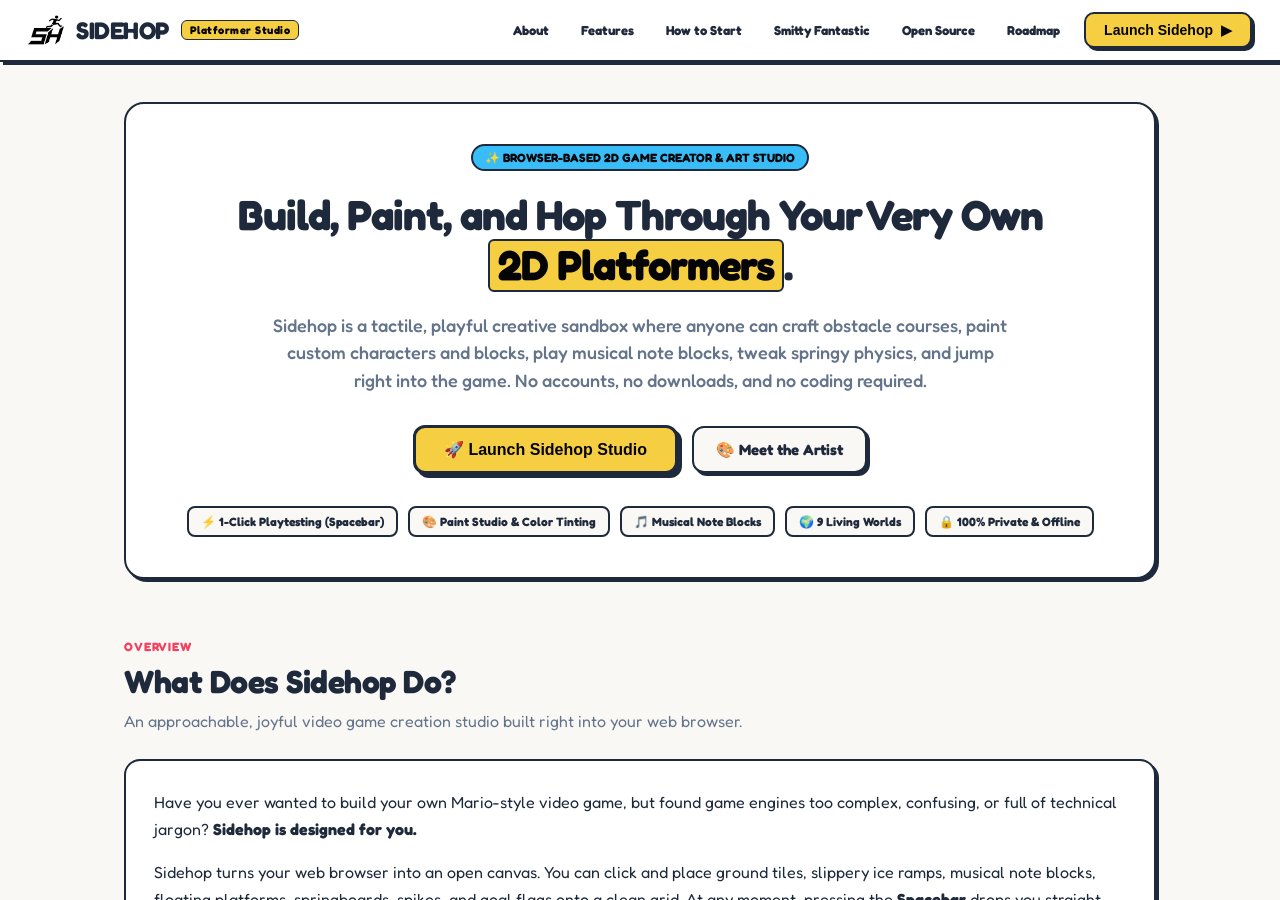
==== commit bfe85315: "Add UI/UX updates, exact HTML export/import, and 3D Uncanny Realism theme" ====
--- a/index.html
+++ b/index.html
@@ -12,7 +12,7 @@
   <link rel="manifest" href="manifest.webmanifest">
   <link rel="apple-touch-icon" href="icon-180.png">
   <meta name="theme-color" content="#FFE600">
-  <link rel="stylesheet" href="css/style.css?v=20261028_084631">
+  <link rel="stylesheet" href="css/style.css?v=20261028_204423">
 </head>
 <body>
 
@@ -368,121 +368,157 @@
 
   <!-- TOP NEO-BRUTALIST HEADER -->
   <header class="neo-header">
-    <div class="logo-group">
+    <div id="header-logo-home" class="logo-group" role="button" tabindex="0" title="Return to Sidehop Landing Page">
       <img src="assets/logo.png" alt="Sidehop Logo" class="header-logo-img">
       <h1 class="logo-title">Sidehop</h1>
     </div>
 
     <div class="header-controls">
-      <!-- Main Mode Switch Button -->
+      <!-- 1. Play test -->
       <button id="mode-toggle-btn" class="neo-btn neo-btn-primary" title="Press Space to toggle mode">
         <span id="mode-icon">▶</span>
         <span id="mode-text">PLAY TEST</span>
       </button>
 
-      <!-- Landing Page & Creator Bio Button -->
-      <button id="landing-toggle-btn" class="neo-btn neo-btn-cyan" title="Landing Page, Bio &amp; About">
-        <span>🏠 Home &amp; Bio</span>
-      </button>
-
-      <!-- Searchable Help & About Modals -->
-      <button id="help-modal-btn" class="neo-btn" title="Searchable Help and Controls (H)">
-        <span>❓ Help</span>
-      </button>
-      <button id="about-modal-btn" class="neo-btn" title="About Sidehop">
-        <span>ℹ️ About</span>
-      </button>
-      <button id="demo-btn" class="neo-btn neo-btn-accent" title="Watch interactive guided demo tour">
-        <span>🎬 Demo</span>
-      </button>
-
-      <!-- Stretch Frame Button (Visible in both Edit and Play Modes) -->
-      <button id="stretch-frame-btn" class="neo-btn neo-btn-accent" title="Expand canvas to fill available screen">
-        <span id="stretch-frame-icon">⤢</span>
-        <span id="stretch-frame-text">FILL</span>
-      </button>
-
-      <!-- Theme Selector Button -->
-      <button id="theme-selector-btn" class="neo-btn" title="Choose Theme (Environment &amp; Blocks)">
-        <span id="theme-icon">🎨</span>
-        <span id="theme-label">Theme ▾</span>
-      </button>
-
-      <!-- Video Recording Button -->
+      <!-- 2. Record -->
       <button id="rec-btn" class="neo-btn neo-btn-rec" title="Record gameplay clip">
         <span id="rec-icon">●</span>
         <span id="rec-text">REC</span>
         <span id="rec-timer" style="font-size: 12px; margin-left: 4px;">00:00</span>
       </button>
 
-      <!-- Sound FX Toggle -->
-      <button id="sound-toggle-btn" class="neo-btn" title="Toggle Sound FX">
-        <span id="sound-icon">🔊</span>
-      </button>
-
-      <!-- Quick Undo / Redo -->
+      <!-- 3. Undo -->
       <button id="undo-btn" class="neo-btn" title="Undo (⌘Z / Ctrl+Z)" disabled>
         <span>↩ Undo</span>
       </button>
+
+      <!-- 4. Redo -->
       <button id="redo-btn" class="neo-btn" title="Redo (⌘⇧Z / Ctrl+Y)" disabled>
         <span>↪ Redo</span>
       </button>
 
-      <!-- Background Customizer -->
+      <!-- 5. Character -->
+      <button id="character-edit-btn" class="neo-btn neo-btn-accent" title="Edit Character (Draw, Paint, or Import Sprite)">
+        <span>🐰 Character</span>
+      </button>
+
+      <!-- 6. Themes -->
+      <button id="theme-selector-btn" class="neo-btn" title="Choose Theme (Environment &amp; Blocks)">
+        <span id="theme-icon">🎨</span>
+        <span id="theme-label">Themes ▾</span>
+      </button>
+
+      <!-- 7. Background -->
       <button id="bg-modal-btn" class="neo-btn" title="Change Level Background">
         <span>🌄 Background</span>
       </button>
 
-      <!-- Character Customizer -->
-      <button id="character-edit-btn" class="neo-btn neo-btn-accent" title="Edit Character (Draw, Paint, or Import Sprite)">
-        <span>🐰 Character</span>
-      </button>
-
-      <!-- Level Management -->
+      <!-- 8. Import (.sidehop editable project or standalone .html game) -->
+      <button id="import-level-btn" class="neo-btn" title="Import .sidehop editable project or standalone .html game file">
+        <span>📂 Import (.sidehop / HTML)</span>
+      </button>
+      <input type="file" id="import-file-input" accept=".sidehop,.html,.htm,.json" style="display: none;">
+
+      <!-- 9. Export Drawer Button -->
+      <button id="export-drawer-btn" class="neo-btn neo-btn-cyan" title="Export as .sidehop editable project or finalized HTML game">
+        <span>EXPORT (.sidehop / HTML) ▾</span>
+      </button>
+
+      <!-- 10. Help Drawer Button (Controls, Demo, About) -->
+      <button id="help-drawer-btn" class="neo-btn" title="Help Menu: Controls, Guided Demo &amp; About">
+        <span>❓ Help ▾</span>
+      </button>
+
+      <!-- 11. Reset -->
       <button id="load-preset-btn" class="neo-btn neo-btn-accent" title="Reset level to default layout">
         <span>🔄 Reset</span>
       </button>
-      <button id="export-level-btn" class="neo-btn" title="Save level as .sidehop file">
-        <span>💾 .sidehop</span>
-      </button>
-      <button id="export-html-btn" class="neo-btn neo-btn-cyan" title="Export as HTML web game">
-        <span>🌐 Save HTML</span>
-      </button>
-      <button id="import-level-btn" class="neo-btn" title="Load .sidehop file">
-        <span>📂 Import</span>
-      </button>
-      <input type="file" id="import-file-input" accept=".sidehop,.json" style="display: none;">
+
+      <!-- 12. Home & Bio -->
+      <button id="landing-toggle-btn" class="neo-btn neo-btn-cyan" title="Landing Page, Bio &amp; About">
+        <span>🏠 Home &amp; Bio</span>
+      </button>
+    </div>
+
+    <!-- EXPORT HEADER DRAWER MENU -->
+    <div id="export-drawer-menu" class="header-drawer-menu" style="display: none;">
+      <button id="export-level-btn" class="header-drawer-item" title="Save editable .sidehop project file">
+        <span class="drawer-item-icon">💾</span>
+        <span class="drawer-item-text">
+          <strong>.sidehop Project</strong>
+          <small>(Editable Project)</small>
+        </span>
+      </button>
+      <button id="export-html-btn" class="header-drawer-item" title="Export standalone playable HTML game">
+        <span class="drawer-item-icon">🌐</span>
+        <span class="drawer-item-text">
+          <strong>HTML Game</strong>
+          <small>(Finished Standalone Game)</small>
+        </span>
+      </button>
+    </div>
+
+    <!-- HELP HEADER DRAWER MENU -->
+    <div id="help-drawer-menu" class="header-drawer-menu" style="display: none;">
+      <button id="help-modal-btn" class="header-drawer-item" title="Keyboard &amp; Mouse Controls + Searchable Help (H)">
+        <span class="drawer-item-icon">⌨️</span>
+        <span class="drawer-item-text">
+          <strong>Controls</strong>
+          <small>Shortcuts &amp; Searchable Guide</small>
+        </span>
+      </button>
+      <button id="demo-btn" class="header-drawer-item" title="Watch interactive guided demo tour">
+        <span class="drawer-item-icon">🎬</span>
+        <span class="drawer-item-text">
+          <strong>Demo</strong>
+          <small>Interactive Guided Tour</small>
+        </span>
+      </button>
+      <button id="about-modal-btn" class="header-drawer-item" title="About Sidehop &amp; Credits">
+        <span class="drawer-item-icon">ℹ️</span>
+        <span class="drawer-item-text">
+          <strong>About</strong>
+          <small>Overview, Engine &amp; Credits</small>
+        </span>
+      </button>
     </div>
   </header>
 
   <!-- MAIN WORKBENCH -->
   <main class="workbench-container">
 
-    <!-- LEFT TOOL DRAWER (PALETTE) -->
-    <aside id="tool-drawer" class="tool-drawer">
-      <div class="drawer-title">Tools</div>
-      <div class="palette-grid">
-        <button class="palette-item active" data-tool="select" title="Select, Move & Inspect (1)">
-          <span class="palette-icon">👆</span>
-          <span>Select</span>
+    <!-- LEFT SIDEBAR COLUMN (UNBOXED SYMBOLS + COMPONENTS/TOOLS MENU BOX) -->
+    <div id="left-sidebar-column" class="left-sidebar-column">
+      <div class="drawer-top-symbols">
+        <button id="sound-toggle-btn" class="unboxed-symbol-btn" title="Toggle Sound FX (Mute / Unmute)">
+          <span id="sound-icon">🔊</span>
         </button>
-        <button class="palette-item" data-tool="boxselect" title="Drag & Select Multiple (5 / Shift+Drag)">
-          <span class="palette-icon">⬚</span>
-          <span>Box Select</span>
+        <button id="stretch-frame-btn" class="unboxed-symbol-btn" title="Toggle Fullscreen / Fill Screen">
+          <span id="stretch-frame-icon">⛶</span>
         </button>
-        <button class="palette-item" data-tool="place" title="Place Components (2)">
-          <span class="palette-icon">🖌️</span>
-          <span>Place</span>
-        </button>
-        <button class="palette-item" data-tool="pan" title="Pan Map (3 / Hold Spacebar & Drag)">
-          <span class="palette-icon">✋</span>
-          <span>Pan</span>
-        </button>
-        <button class="palette-item" data-tool="erase" title="Erase Placed Items (4)">
-          <span class="palette-icon">🧹</span>
-          <span>Eraser</span>
-        </button>
-      </div>
+      </div>
+
+      <!-- LEFT TOOL DRAWER (PALETTE) -->
+      <aside id="tool-drawer" class="tool-drawer">
+        <div class="drawer-title">Tools</div>
+        <div class="palette-grid">
+          <button class="palette-item active" data-tool="select" title="Select, Move, Pan &amp; Inspect (1)">
+            <span class="palette-icon">👆</span>
+            <span>Select/Move</span>
+          </button>
+          <button class="palette-item" data-tool="boxselect" title="Drag &amp; Select Multiple (4 / Shift+Drag)">
+            <span class="palette-icon">⬚</span>
+            <span>Box Select</span>
+          </button>
+          <button class="palette-item" data-tool="place" title="Place Components (2)">
+            <span class="palette-icon">🖌️</span>
+            <span>Place</span>
+          </button>
+          <button class="palette-item" data-tool="erase" title="Erase Placed Items (3)">
+            <span class="palette-icon">🧹</span>
+            <span>Eraser</span>
+          </button>
+        </div>
 
       <div class="drawer-title" style="margin-top: 8px;">Components</div>
       <div class="palette-grid">
@@ -546,27 +582,8 @@
           </button>
         </div>
       </div>
-
-      <details class="drawer-tips" style="margin-top: 10px;">
-        <summary>Controls</summary>
-        <div class="drawer-tips-content">
-          • ▶ [Space] Play/Edit<br>
-          • [1-5] Tools<br>
-          • [B] Block<br>
-          • [S] Spring<br>
-          • [E] Enemy<br>
-          • [C] Coin/Star<br>
-          • [H] Spike<br>
-          • [M] Moving Plat<br>
-          • [G] Goal<br>
-          • [P] Spawn<br>
-          • [F/X] Shoot Gun<br>
-          • [R] Record<br>
-          • [⌘Z] Undo<br>
-          • [H] Help Menu
-        </div>
-      </details>
-    </aside>
+      </aside>
+    </div>
 
     <!-- CENTER CANVAS STAGE -->
     <section id="canvas-wrapper" class="canvas-wrapper">
@@ -583,18 +600,18 @@
       <div id="progress" class="stage-progress"></div>
       <canvas id="game-canvas" width="960" height="540"></canvas>
 
-      <!-- Drag & Drop .sidehop File Overlay -->
+      <!-- Drag & Drop .sidehop / .html File Overlay -->
       <div id="drag-drop-overlay" class="drag-drop-overlay" style="display: none;">
         <div class="drag-drop-card">
           <div class="drag-drop-icon">📦 🚀</div>
-          <div class="drag-drop-title">DROP .SIDEHOP FILE</div>
-          <div class="drag-drop-sub">Release to load level!</div>
+          <div class="drag-drop-title">DROP .SIDEHOP OR .HTML FILE</div>
+          <div class="drag-drop-sub">Release to load editable project or standalone HTML game!</div>
         </div>
       </div>
 
       <!-- Floating Stretch Frame Button (Visible in Play Mode) -->
-      <button id="stage-stretch-btn" class="stage-stretch-btn" title="Stretch frame to fit screen minus header" style="display: none;">
-        <span>⤢</span>
+      <button id="stage-stretch-btn" class="stage-stretch-btn" title="Toggle Fullscreen / Fill Screen" style="display: none;">
+        <span>⛶</span>
       </button>
 
       <!-- Floating Action Card for Selected Entity (Guaranteed In-Frame) -->
@@ -639,6 +656,9 @@
       <div id="victory-overlay" class="victory-overlay">
         <h2 class="victory-title">🏆 LEVEL COMPLETE</h2>
         <p id="victory-stats" style="font-size: 20px; font-weight: 700;">Total Score: 0 PTS</p>
+        <div id="victory-replay-container" style="display: none; width: min(380px, 82vw); border: 3px solid #121212; border-radius: 12px; overflow: hidden; background: #000; box-shadow: 4px 4px 0 #121212;">
+          <video id="victory-replay-video" muted autoplay loop playsinline style="width: 100%; max-height: 210px; display: block; object-fit: contain;"></video>
+        </div>
         <div style="display: flex; gap: 12px; margin-top: 10px;">
           <button id="victory-clip-btn" class="neo-btn neo-btn-rec">
             <span>📹 Save Replay Clip</span>
@@ -926,13 +946,26 @@
     </div>
   </div>
 
-  <!-- SEARCHABLE HELP DIALOG -->
-  <dialog id="help" class="neo-dialog">
+  <!-- SEARCHABLE HELP & CONTROLS DIALOG -->
+  <dialog id="help" class="neo-dialog" style="max-width: 580px;">
     <div class="neo-dialog-header">
-      <span class="neo-dialog-title">❓ Help &amp; Controls</span>
-      <button id="help-close-btn" class="neo-dialog-close" title="Close Help">&times;</button>
+      <span class="neo-dialog-title">⌨️ Controls &amp; Searchable Help</span>
+      <button id="help-close-btn" class="neo-dialog-close" title="Close Controls &amp; Help">&times;</button>
     </div>
     <div class="neo-dialog-body">
+      <div class="controls-quick-summary" style="background: var(--bg-cream); border: 2px solid var(--border-color); border-radius: 10px; padding: 10px 12px; margin-bottom: 12px; font-size: 12px; line-height: 1.5; color: var(--ink-black);">
+        <div style="font-weight: 800; text-transform: uppercase; font-size: 11px; margin-bottom: 4px; opacity: 0.85;">Quick Keyboard &amp; Mouse Shortcuts</div>
+        <div style="display: grid; grid-template-columns: 1fr 1fr; gap: 4px 12px;">
+          <span>• <strong>[Space]</strong> Play / Edit Mode</span>
+          <span>• <strong>[WASD / Arrows]</strong> Move / Pan</span>
+          <span>• <strong>[1-4]</strong> Select/Move, Place, Erase, Box</span>
+          <span>• <strong>[F / X / Click]</strong> Shoot Gun</span>
+          <span>• <strong>[B / S / E / C]</strong> Block, Spring, Enemy, Coin</span>
+          <span>• <strong>[H / M / G / P]</strong> Spike, Plat, Goal, Spawn</span>
+          <span>• <strong>[⌘Z / ⌘⇧Z]</strong> Undo / Redo</span>
+          <span>• <strong>[R]</strong> Record Clip &bull; <strong>[H]</strong> Controls</span>
+        </div>
+      </div>
       <input type="text" id="help-search" class="help-search-input" placeholder="Search controls, tools, shortcuts (e.g. &quot;play&quot;, &quot;jump&quot;, &quot;undo&quot;)...">
       <div id="help-list" class="help-list"></div>
     </div>
@@ -969,6 +1002,17 @@
         </div>
         <div class="about-credit-card">
           <div class="about-credit-title">
+            <span>Dual Project &amp; Game Format (.sidehop &amp; HTML)</span>
+            <span class="about-credit-role">Import &amp; Export</span>
+          </div>
+          <p class="about-credit-desc">
+            Sidehop's <strong>Import</strong> and <strong>Export</strong> tools support two interchangeable formats:<br>
+            &bull; <strong>.sidehop (Editable Project):</strong> Saves your work-in-progress level, custom artwork, physics settings, and theme so you can continue editing anytime.<br>
+            &bull; <strong>Standalone .html (Finished Game):</strong> Exports a complete, single-file playable HTML web game featuring the exact Sidehop engine, level, custom assets, and theme—intended for sharing or publishing a finished project, while still being 100% re-importable back into Sidehop!
+          </p>
+        </div>
+        <div class="about-credit-card">
+          <div class="about-credit-title">
             <span>John O'Brien</span>
             <span class="about-credit-role">Creator &amp; Lead Designer</span>
           </div>
@@ -1072,11 +1116,11 @@
         </div>
         <div class="about-credit-card">
           <div class="about-credit-title">
-            <span>Standalone Single-File Web Export</span>
+            <span>Round-Trip .sidehop &amp; Standalone HTML Export/Import</span>
             <span class="about-credit-role">Open Architecture</span>
           </div>
           <p class="about-credit-desc">
-            Exports self-contained HTML files with embedded level data, custom painted visuals, and physics configs that run entirely offline in any modern web browser with zero external dependencies.
+            Exports both editable <strong>.sidehop</strong> project files and standalone single-file <strong>.html</strong> web games with the exact Sidehop engine, level layout, custom painted visuals, theme, and physics baked in. Both <strong>.sidehop</strong> projects and exported <strong>.html</strong> games can be imported back into Sidehop at any time.
           </p>
         </div>
         <div class="about-credit-card">
@@ -1116,7 +1160,7 @@
             <span class="about-credit-role">Visual Design System</span>
           </div>
           <p class="about-credit-desc">
-            Refined high-contrast ink borders (#1E293B), tactile compressed drop shadows, and eye-friendly themed palettes (Meadows, Tundra, Nightlife, Chrome, 8-Bit, Jungle, Neon over Black, Atlantis Underwater, and Mixed Media).
+            Refined high-contrast ink borders (#1E293B), tactile compressed drop shadows, and eye-friendly themed palettes (Meadows, Tundra, Nightlife, Chrome, 8-Bit, Jungle, Neon over Black, Atlantis Underwater, and 3D / Uncanny Realism).
           </p>
         </div>
         <div class="about-credit-card">
@@ -1230,12 +1274,12 @@
           <div class="theme-name">Atlantis Underwater</div>
           <div class="theme-sub">Deep sea ocean floor, coral &amp; aquatic light</div>
         </div>
-        <div class="theme-card" data-theme="mixed">
-          <div class="theme-preview" style="background: linear-gradient(180deg, #FDE68A, #F59E0B);">
-            <span class="theme-emoji">🎨</span>
-          </div>
-          <div class="theme-name">Mixed Media</div>
-          <div class="theme-sub">Collage textures, newsprint &amp; vibrant pastels</div>
+        <div class="theme-card" data-theme="uncanny">
+          <div class="theme-preview" style="background: linear-gradient(180deg, #2D75B8 0%, #7BB8EA 62%, #4E9A2F 100%);">
+            <span class="theme-emoji">👁️</span>
+          </div>
+          <div class="theme-name">3D / Uncanny Realism</div>
+          <div class="theme-sub">Raytraced 3D diorama, uncanny eyes, refractive ice &amp; bao clouds</div>
         </div>
       </div>
     </div>
@@ -1280,11 +1324,10 @@
     // Searchable Help Database
     const HELP_ENTRIES = [
       { title: "Play / Test Mode", body: "Toggle between Edit workbench and live playable arcade mode.", control: "#mode-toggle-btn", keys: "Space / ▶" },
-      { title: "Select & Inspect Tool", body: "Select placed items to move, paint art, or tune physics.", control: '[data-tool="select"]', keys: "1" },
+      { title: "Select/Move Tool (and Pan)", body: "Select placed items to move, paint art, or tune physics. Drag empty space to pan around the level.", control: '[data-tool="select"]', keys: "1 / Space+Drag" },
       { title: "Place Tool", body: "Stamp the currently chosen component onto the grid.", control: '[data-tool="place"]', keys: "2" },
-      { title: "Pan Stage", body: "Drag to move around the level canvas without placing blocks.", control: '[data-tool="pan"]', keys: "3 / Space+Drag" },
-      { title: "Erase Tool", body: "Click or drag across placed components to remove them.", control: '[data-tool="erase"]', keys: "4" },
-      { title: "Box Select", body: "Drag a box to select multiple components at once.", control: '[data-tool="boxselect"]', keys: "5 / Shift+Drag" },
+      { title: "Erase Tool", body: "Click or drag across placed components to remove them.", control: '[data-tool="erase"]', keys: "3" },
+      { title: "Box Select", body: "Drag a box to select multiple components at once.", control: '[data-tool="boxselect"]', keys: "4 / Shift+Drag" },
       { title: "Solid Block Component", body: "Place ground blocks. Click arrow for mystery, cloud, and ice.", control: '[data-palette="block"]', keys: "B" },
       { title: "Springboard Bouncer", body: "Place trampolines that launch player and enemies upward.", control: '[data-palette="springboard"]', keys: "S" },
       { title: "Spike Hazard", body: "Deadly spikes triggering instant defeat and respawn.", control: '[data-palette="hazard"]', keys: "H" },
@@ -1297,19 +1340,73 @@
       { title: "Undo Modification", body: "Revert the last level edit or placement change.", control: "#undo-btn", keys: "⌘Z / Ctrl+Z" },
       { title: "Redo Modification", body: "Reapply a previously undone change.", control: "#redo-btn", keys: "⌘⇧Z / Ctrl+Y" },
       { title: "Atmospheric Background", body: "Choose background themes or upload custom images and GIFs.", control: "#bg-modal-btn", keys: "BG" },
-      { title: "Interactive Guided Demo", body: "Watch automated guided tour highlighting all major creation & play features non-destructively.", control: "#demo-btn", keys: "🎬 Demo" },
-      { title: "About Sidehop & Credits", body: "View inspirations, engine architecture, typography, open-source libraries, and author credits.", control: "#about-modal-btn", keys: "ℹ️ About" },
-      { title: "World & UI Theme", body: "Change theme across UI, level atmosphere, and blocks (Snowy, Night, Chrome, 8-Bit, Jungle, Grass).", control: "#theme-selector-btn", keys: "🎨 Theme" },
-      { title: "Fill Screen Mode", body: "Expand the canvas to fill the entire browser screen in edit and play modes.", control: "#stretch-frame-btn", keys: "⤢ Fill" },
-      { title: "Export Web Game (.html)", body: "Export standalone single-file playable web game with all art and physics embedded.", control: "#export-html-btn", keys: "🌐 HTML" },
-      { title: "Export Level (.sidehop)", body: "Save your entire playable level to your computer.", control: "#export-level-btn", keys: "Export" },
-      { title: "Import Level (.sidehop)", body: "Load a .sidehop level from your computer.", control: "#import-level-btn", keys: "Import" }
+      { title: "Interactive Guided Demo", body: "Watch automated guided tour highlighting all major creation & play features non-destructively.", control: "#help-drawer-btn", keys: "🎬 Demo" },
+      { title: "About Sidehop & Credits", body: "View inspirations, engine architecture, typography, open-source libraries, and author credits.", control: "#help-drawer-btn", keys: "ℹ️ About" },
+      { title: "World & UI Theme", body: "Change theme across UI, level atmosphere, and blocks (Meadows, Tundra, Nightlife, Chrome, 8-Bit, Jungle, Neon, Atlantis, 3D / Uncanny Realism).", control: "#theme-selector-btn", keys: "🎨 Themes" },
+      { title: "Fullscreen / Fill Screen", body: "Expand the canvas to fill the entire browser screen in edit and play modes.", control: "#stretch-frame-btn", keys: "⛶" },
+      { title: "Mute / Unmute Sound FX", body: "Toggle procedural chiptune sound effects on or off.", control: "#sound-toggle-btn", keys: "🔊" },
+      { title: "Export (.sidehop / HTML)", body: "Export either an editable .sidehop project or a finalized standalone .html web game.", control: "#export-drawer-btn", keys: "EXPORT" },
+      { title: "Import (.sidehop / HTML)", body: "Load either a .sidehop editable project file or a standalone .html Sidehop game file.", control: "#import-level-btn", keys: "Import" }
     ];
 
     const helpDialog = document.getElementById("help");
     const aboutDialog = document.getElementById("about");
     const helpSearchInput = document.getElementById("help-search");
     const helpListContainer = document.getElementById("help-list");
+
+    // Header Dropdown Drawer Logic (Export & Help Drawers)
+    const exportDrawerBtn = document.getElementById("export-drawer-btn");
+    const exportDrawerMenu = document.getElementById("export-drawer-menu");
+    const helpDrawerBtn = document.getElementById("help-drawer-btn");
+    const helpDrawerMenu = document.getElementById("help-drawer-menu");
+
+    function closeHeaderDrawers() {
+      if (exportDrawerMenu) exportDrawerMenu.style.display = "none";
+      if (helpDrawerMenu) helpDrawerMenu.style.display = "none";
+      exportDrawerBtn?.classList.remove("drawer-open");
+      helpDrawerBtn?.classList.remove("drawer-open");
+    }
+    window.closeHeaderDrawers = closeHeaderDrawers;
+
+    function toggleHeaderDrawer(triggerBtn, menuEl) {
+      if (!triggerBtn || !menuEl) return;
+      const isOpen = menuEl.style.display !== "none";
+      closeHeaderDrawers();
+      if (isOpen) return;
+
+      menuEl.style.display = "flex";
+      triggerBtn.classList.add("drawer-open");
+      const rect = triggerBtn.getBoundingClientRect();
+      const menuW = menuEl.offsetWidth || 220;
+      let left = rect.left;
+      if (left + menuW > window.innerWidth - 10) {
+        left = Math.max(10, window.innerWidth - menuW - 10);
+      }
+      menuEl.style.left = `${Math.max(10, left)}px`;
+      menuEl.style.top = `${rect.bottom + 6}px`;
+      window.sidehop?.soundEngine?.playClick();
+    }
+
+    exportDrawerBtn?.addEventListener("click", (e) => {
+      e.stopPropagation();
+      toggleHeaderDrawer(exportDrawerBtn, exportDrawerMenu);
+    });
+
+    helpDrawerBtn?.addEventListener("click", (e) => {
+      e.stopPropagation();
+      toggleHeaderDrawer(helpDrawerBtn, helpDrawerMenu);
+    });
+
+    window.addEventListener("click", (e) => {
+      if (
+        !exportDrawerMenu?.contains(e.target) &&
+        !helpDrawerMenu?.contains(e.target) &&
+        e.target !== exportDrawerBtn &&
+        e.target !== helpDrawerBtn
+      ) {
+        closeHeaderDrawers();
+      }
+    });
 
     function renderHelp(query = "") {
       const q = query.trim().toLowerCase();
@@ -1344,16 +1441,20 @@
     }
 
     document.getElementById("help-modal-btn")?.addEventListener("click", () => {
+      closeHeaderDrawers();
       renderHelp(helpSearchInput ? helpSearchInput.value : "");
       helpDialog.showModal();
       helpSearchInput?.focus();
     });
     document.getElementById("help-close-btn")?.addEventListener("click", () => helpDialog.close());
 
-    document.getElementById("about-modal-btn")?.addEventListener("click", () => aboutDialog.showModal());
+    document.getElementById("about-modal-btn")?.addEventListener("click", () => {
+      closeHeaderDrawers();
+      aboutDialog.showModal();
+    });
     document.getElementById("about-close-btn")?.addEventListener("click", () => aboutDialog.close());
 
-    // Landing Page Controls
+    // Landing Page Controls (including clickable top-left Sidehop logo & title)
     const landingOverlay = document.getElementById("landing-page");
     const launchBtns = [
       document.getElementById("landing-launch-btn-nav"),
@@ -1368,10 +1469,21 @@
       });
     });
 
-    document.getElementById("landing-toggle-btn")?.addEventListener("click", () => {
+    function openLandingPage() {
+      closeHeaderDrawers();
       landingOverlay?.classList.remove("hidden");
       landingOverlay?.scrollTo({ top: 0, behavior: "smooth" });
       window.sidehop?.soundEngine?.playClick();
+    }
+
+    document.getElementById("landing-toggle-btn")?.addEventListener("click", openLandingPage);
+    const headerLogoHome = document.getElementById("header-logo-home");
+    headerLogoHome?.addEventListener("click", openLandingPage);
+    headerLogoHome?.addEventListener("keydown", (e) => {
+      if (e.key === "Enter" || e.key === " ") {
+        e.preventDefault();
+        openLandingPage();
+      }
     });
 
     // About Dialog Tabs switching
@@ -1420,7 +1532,7 @@
   </script>
 
   <!-- MAIN SCRIPT -->
-  <script type="module" src="js/main.js?v=20261028_084631"></script>
+  <script type="module" src="js/main.js?v=20261028_204423"></script>
 
   <!-- EMBEDDED_LEVEL_HOOK -->
 </body>
--- a/css/style.css
+++ b/css/style.css
@@ -333,21 +333,25 @@
   border-top-color: #38BDF8;
 }
 
-/* 8. MIXED MEDIA THEME (Paper Collage & Warm Art) */
+/* 8. 3D / UNCANNY REALISM THEME (SGI 90s Raytraced Diorama & Tactile Studio) */
+body[data-theme="uncanny"],
 body[data-theme="mixed"] {
-  --theme-name: "mixed";
-  --bg-cream: #FDF6E2;
-  --bg-panel: #FFFDF7;
-  --header-bg: #F4E7CA;
-  --ink-black: #262626;
-  --border-color: #3F3F46;
-  --shadow-color: #71717A;
-  --text-muted: #78716C;
-  --border-subtle: #E7E5E4;
-  --accent-sun: #F59E0B;
-  --accent-sky: #0284C7;
+  --theme-name: "uncanny";
+  --bg-cream: #DDE5EE;
+  --bg-panel: #F1F5F9;
+  --header-bg: #CBD5E1;
+  --ink-black: #0F172A;
+  --border-color: #1E293B;
+  --shadow-color: #334155;
+  --text-muted: #475569;
+  --border-subtle: #CBD5E1;
+  --border-thick: 2px solid #1E293B;
+  --shadow-hard: 3px 3px 0px #334155, inset 1px 1px 0px rgba(255, 255, 255, 0.85);
+  --shadow-hover: 4px 4px 0px #1E293B, inset 1px 1px 0px rgba(255, 255, 255, 0.95);
+  --accent-sun: #FBBF24;
+  --accent-sky: #38BDF8;
   --accent-rose: #E11D48;
-  --accent-mint: #059669;
+  --accent-mint: #10B981;
 }
 
 /* Unified Dark Theme Readability Rules (Night, Neon over Black, Atlantis) */
@@ -516,6 +520,89 @@
   align-items: center;
   gap: 8px;
   flex-shrink: 0;
+  cursor: pointer;
+  border-radius: 8px;
+  padding: 2px 4px;
+  transition: transform 0.12s ease, opacity 0.12s ease;
+}
+
+.logo-group:hover .header-logo-img {
+  transform: scale(1.08) rotate(-2deg);
+}
+
+.logo-group:hover .logo-title {
+  text-decoration: underline;
+  text-decoration-thickness: 2px;
+  text-underline-offset: 3px;
+}
+
+/* HEADER DROPDOWN DRAWERS (EXPORT & HELP) */
+.header-drawer-menu {
+  position: fixed;
+  top: 54px;
+  left: 200px;
+  background-color: var(--bg-panel);
+  border: var(--border-thick);
+  border-radius: 12px;
+  box-shadow: 4px 4px 0px var(--shadow-color);
+  padding: 6px;
+  display: none;
+  flex-direction: column;
+  gap: 5px;
+  min-width: 220px;
+  z-index: 950;
+}
+
+.header-drawer-item {
+  font-family: inherit;
+  display: flex;
+  align-items: center;
+  gap: 10px;
+  padding: 8px 10px;
+  border-radius: 8px;
+  border: 2px solid var(--border-color);
+  background-color: var(--bg-cream);
+  color: var(--ink-black);
+  cursor: pointer;
+  text-align: left;
+  transition: transform 0.08s ease, background-color 0.1s ease, box-shadow 0.08s ease;
+  box-shadow: 2px 2px 0px var(--shadow-color);
+}
+
+.header-drawer-item:hover {
+  transform: translate(-1px, -1px);
+  background-color: var(--canary-yellow);
+  color: #050508 !important;
+  box-shadow: 3px 3px 0px var(--shadow-color);
+}
+
+.header-drawer-item:hover strong,
+.header-drawer-item:hover small {
+  color: #050508 !important;
+}
+
+.drawer-item-icon {
+  font-size: 18px;
+  line-height: 1;
+  flex-shrink: 0;
+}
+
+.drawer-item-text {
+  display: flex;
+  flex-direction: column;
+  line-height: 1.25;
+}
+
+.drawer-item-text strong {
+  font-size: 12.5px;
+  font-weight: 800;
+  color: var(--ink-black);
+}
+
+.drawer-item-text small {
+  font-size: 10.5px;
+  font-weight: 600;
+  color: var(--text-muted);
 }
 
 .header-logo-img {
@@ -706,6 +793,53 @@
   justify-content: flex-start;
 }
 
+/* LEFT SIDEBAR COLUMN & UNBOXED SYMBOLS ABOVE COMPONENTS MENU BOX */
+.left-sidebar-column {
+  display: flex;
+  flex-direction: column;
+  align-items: stretch;
+  gap: 4px;
+  width: 172px;
+  max-height: 100%;
+  z-index: 55;
+  flex-shrink: 0;
+}
+
+.drawer-top-symbols {
+  display: flex;
+  align-items: center;
+  justify-content: flex-start;
+  gap: 10px;
+  padding: 0 4px;
+  min-height: 28px;
+  flex-shrink: 0;
+}
+
+.unboxed-symbol-btn {
+  background: transparent !important;
+  border: none !important;
+  box-shadow: none !important;
+  padding: 2px 6px;
+  font-family: inherit;
+  font-size: 20px;
+  font-weight: 800;
+  line-height: 1;
+  color: var(--ink-black);
+  cursor: pointer;
+  display: inline-flex;
+  align-items: center;
+  justify-content: center;
+  transition: transform 0.12s ease, opacity 0.12s ease;
+}
+
+.unboxed-symbol-btn:hover {
+  transform: scale(1.2);
+}
+
+.unboxed-symbol-btn:active {
+  transform: scale(0.95);
+}
+
 /* TOOL DRAWER (LEFT PALETTE) */
 .tool-drawer {
   background-color: var(--bg-panel);
@@ -717,7 +851,7 @@
   flex-direction: column;
   gap: 6px;
   width: 172px;
-  max-height: 100%;
+  max-height: calc(100% - 32px);
   overflow-y: auto;
   overflow-x: hidden;
   scrollbar-width: thin;
@@ -980,14 +1114,23 @@
   display: none !important;
 }
 
-/* When stretched in Edit Mode, float the tool drawer cleanly so all tools remain instantly accessible */
-.workbench-container.frame-stretched .tool-drawer {
+/* When stretched in Edit Mode, float the left sidebar column cleanly so symbols & tools remain instantly accessible */
+.workbench-container.frame-stretched .left-sidebar-column {
   position: absolute;
-  top: 12px;
+  top: 8px;
   left: 12px;
   z-index: 90;
-  max-height: calc(100vh - 80px);
+  max-height: calc(100vh - 70px);
+}
+
+.workbench-container.frame-stretched .tool-drawer {
+  position: static;
+  max-height: calc(100vh - 104px);
   box-shadow: 4px 4px 0 var(--shadow-color);
+}
+
+.workbench-container.frame-stretched .tool-drawer.minimized {
+  position: absolute;
 }
 
 /* THEME SELECTOR MODAL */
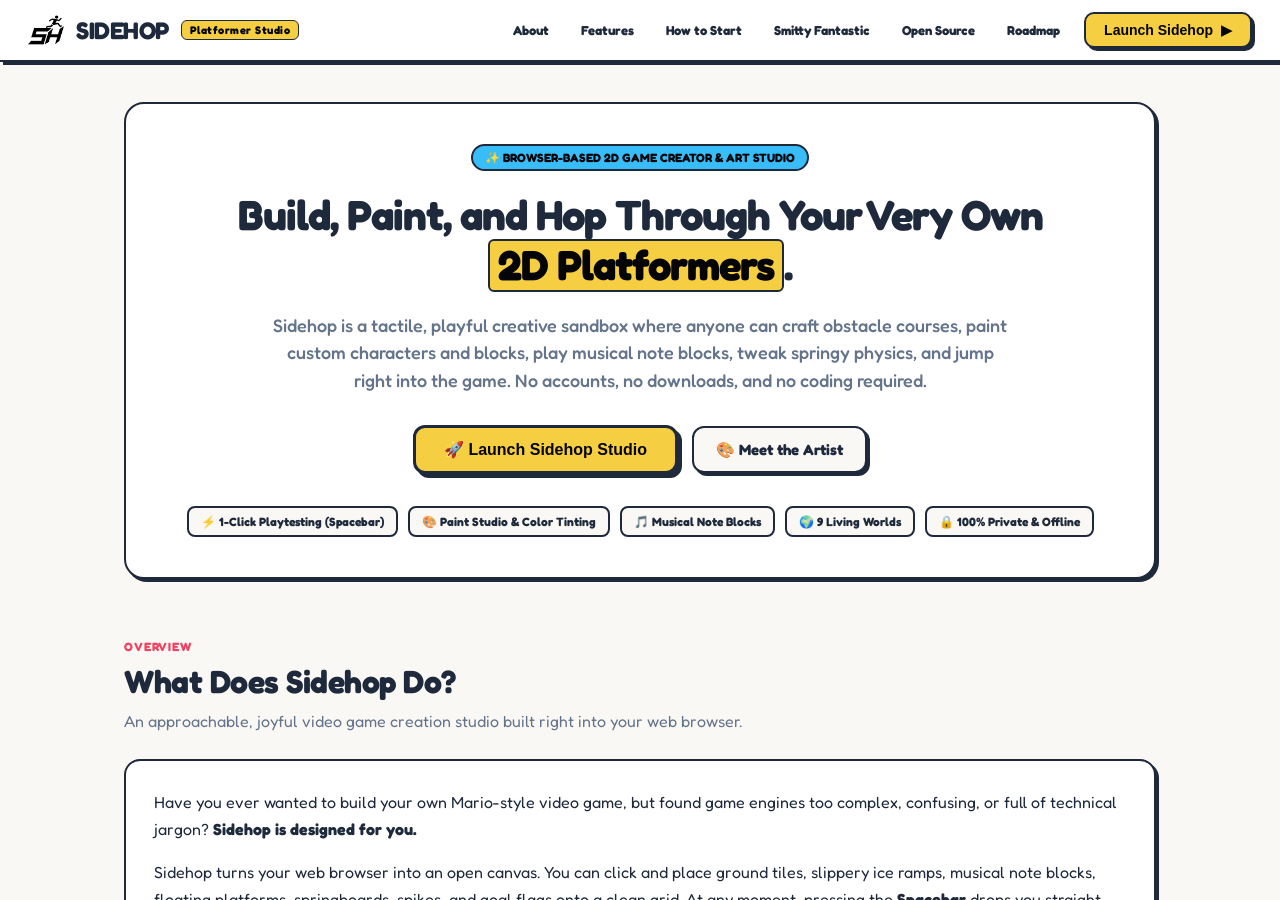
==== commit ff1cd0b9: "Fix wall clipping and slope glide jitter, rename Lifelike 3D to 3D, remove sky grid, and rework 3D t" ====
--- a/index.html
+++ b/index.html
@@ -12,7 +12,7 @@
   <link rel="manifest" href="manifest.webmanifest">
   <link rel="apple-touch-icon" href="icon-180.png">
   <meta name="theme-color" content="#FFE600">
-  <link rel="stylesheet" href="css/style.css?v=20261028_204423">
+  <link rel="stylesheet" href="css/style.css?v=20261031_134910">
 </head>
 <body>
 
@@ -413,15 +413,15 @@
         <span>🌄 Background</span>
       </button>
 
-      <!-- 8. Import (.sidehop editable project or standalone .html game) -->
-      <button id="import-level-btn" class="neo-btn" title="Import .sidehop editable project or standalone .html game file">
-        <span>📂 Import (.sidehop / HTML)</span>
+      <!-- 8. Import Drawer Button (.sidehop or HTML) -->
+      <button id="import-drawer-btn" class="neo-btn" title="Import .sidehop project or HTML game">
+        <span>📂 Import ▾</span>
       </button>
       <input type="file" id="import-file-input" accept=".sidehop,.html,.htm,.json" style="display: none;">
 
       <!-- 9. Export Drawer Button -->
-      <button id="export-drawer-btn" class="neo-btn neo-btn-cyan" title="Export as .sidehop editable project or finalized HTML game">
-        <span>EXPORT (.sidehop / HTML) ▾</span>
+      <button id="export-drawer-btn" class="neo-btn neo-btn-cyan" title="Export as .sidehop project or HTML game">
+        <span>EXPORT ▾</span>
       </button>
 
       <!-- 10. Help Drawer Button (Controls, Demo, About) -->
@@ -440,20 +440,38 @@
       </button>
     </div>
 
+    <!-- IMPORT HEADER DRAWER MENU -->
+    <div id="import-drawer-menu" class="header-drawer-menu" style="display: none;">
+      <button id="import-sidehop-btn" class="header-drawer-item" title="Import editable .sidehop project">
+        <span class="drawer-item-icon">📂</span>
+        <span class="drawer-item-text">
+          <strong>.sidehop</strong>
+          <small>(Project)</small>
+        </span>
+      </button>
+      <button id="import-html-btn" class="header-drawer-item" title="Import standalone HTML game">
+        <span class="drawer-item-icon">🌐</span>
+        <span class="drawer-item-text">
+          <strong>HTML</strong>
+          <small>(Game)</small>
+        </span>
+      </button>
+    </div>
+
     <!-- EXPORT HEADER DRAWER MENU -->
     <div id="export-drawer-menu" class="header-drawer-menu" style="display: none;">
-      <button id="export-level-btn" class="header-drawer-item" title="Save editable .sidehop project file">
+      <button id="export-level-btn" class="header-drawer-item" title="Export editable .sidehop project">
         <span class="drawer-item-icon">💾</span>
         <span class="drawer-item-text">
-          <strong>.sidehop Project</strong>
-          <small>(Editable Project)</small>
+          <strong>.sidehop</strong>
+          <small>(Project)</small>
         </span>
       </button>
-      <button id="export-html-btn" class="header-drawer-item" title="Export standalone playable HTML game">
+      <button id="export-html-btn" class="header-drawer-item" title="Export standalone HTML game">
         <span class="drawer-item-icon">🌐</span>
         <span class="drawer-item-text">
-          <strong>HTML Game</strong>
-          <small>(Finished Standalone Game)</small>
+          <strong>HTML</strong>
+          <small>(Game)</small>
         </span>
       </button>
     </div>
@@ -1160,7 +1178,7 @@
             <span class="about-credit-role">Visual Design System</span>
           </div>
           <p class="about-credit-desc">
-            Refined high-contrast ink borders (#1E293B), tactile compressed drop shadows, and eye-friendly themed palettes (Meadows, Tundra, Nightlife, Chrome, 8-Bit, Jungle, Neon over Black, Atlantis Underwater, and 3D / Uncanny Realism).
+            Refined high-contrast ink borders (#1E293B), tactile compressed drop shadows, and eye-friendly themed palettes (Meadows, Tundra, Nightlife, Chrome, 8-Bit, Jungle, Neon over Black, Atlantis Underwater, and 3D).
           </p>
         </div>
         <div class="about-credit-card">
@@ -1275,11 +1293,11 @@
           <div class="theme-sub">Deep sea ocean floor, coral &amp; aquatic light</div>
         </div>
         <div class="theme-card" data-theme="uncanny">
-          <div class="theme-preview" style="background: linear-gradient(180deg, #2D75B8 0%, #7BB8EA 62%, #4E9A2F 100%);">
+          <div class="theme-preview" style="background: linear-gradient(180deg, #0F172A 0%, #334155 52%, #D97706 88%, #92400E 100%);">
             <span class="theme-emoji">👁️</span>
           </div>
-          <div class="theme-name">3D / Uncanny Realism</div>
-          <div class="theme-sub">Raytraced 3D diorama, uncanny eyes, refractive ice &amp; bao clouds</div>
+          <div class="theme-name">3D</div>
+          <div class="theme-sub">Tactile 3D diorama, subsurface scattering, refractive ice &amp; raytraced lighting</div>
         </div>
       </div>
     </div>
@@ -1342,11 +1360,11 @@
       { title: "Atmospheric Background", body: "Choose background themes or upload custom images and GIFs.", control: "#bg-modal-btn", keys: "BG" },
       { title: "Interactive Guided Demo", body: "Watch automated guided tour highlighting all major creation & play features non-destructively.", control: "#help-drawer-btn", keys: "🎬 Demo" },
       { title: "About Sidehop & Credits", body: "View inspirations, engine architecture, typography, open-source libraries, and author credits.", control: "#help-drawer-btn", keys: "ℹ️ About" },
-      { title: "World & UI Theme", body: "Change theme across UI, level atmosphere, and blocks (Meadows, Tundra, Nightlife, Chrome, 8-Bit, Jungle, Neon, Atlantis, 3D / Uncanny Realism).", control: "#theme-selector-btn", keys: "🎨 Themes" },
+      { title: "World & UI Theme", body: "Change theme across UI, level atmosphere, and blocks (Meadows, Tundra, Nightlife, Chrome, 8-Bit, Jungle, Neon, Atlantis, 3D).", control: "#theme-selector-btn", keys: "🎨 Themes" },
       { title: "Fullscreen / Fill Screen", body: "Expand the canvas to fill the entire browser screen in edit and play modes.", control: "#stretch-frame-btn", keys: "⛶" },
       { title: "Mute / Unmute Sound FX", body: "Toggle procedural chiptune sound effects on or off.", control: "#sound-toggle-btn", keys: "🔊" },
       { title: "Export (.sidehop / HTML)", body: "Export either an editable .sidehop project or a finalized standalone .html web game.", control: "#export-drawer-btn", keys: "EXPORT" },
-      { title: "Import (.sidehop / HTML)", body: "Load either a .sidehop editable project file or a standalone .html Sidehop game file.", control: "#import-level-btn", keys: "Import" }
+      { title: "Import (.sidehop / HTML)", body: "Load either a .sidehop editable project file or a standalone .html Sidehop game file.", control: "#import-drawer-btn", keys: "Import" }
     ];
 
     const helpDialog = document.getElementById("help");
@@ -1354,15 +1372,19 @@
     const helpSearchInput = document.getElementById("help-search");
     const helpListContainer = document.getElementById("help-list");
 
-    // Header Dropdown Drawer Logic (Export & Help Drawers)
+    // Header Dropdown Drawer Logic (Import, Export & Help Drawers)
+    const importDrawerBtn = document.getElementById("import-drawer-btn");
+    const importDrawerMenu = document.getElementById("import-drawer-menu");
     const exportDrawerBtn = document.getElementById("export-drawer-btn");
     const exportDrawerMenu = document.getElementById("export-drawer-menu");
     const helpDrawerBtn = document.getElementById("help-drawer-btn");
     const helpDrawerMenu = document.getElementById("help-drawer-menu");
 
     function closeHeaderDrawers() {
+      if (importDrawerMenu) importDrawerMenu.style.display = "none";
       if (exportDrawerMenu) exportDrawerMenu.style.display = "none";
       if (helpDrawerMenu) helpDrawerMenu.style.display = "none";
+      importDrawerBtn?.classList.remove("drawer-open");
       exportDrawerBtn?.classList.remove("drawer-open");
       helpDrawerBtn?.classList.remove("drawer-open");
     }
@@ -1377,7 +1399,7 @@
       menuEl.style.display = "flex";
       triggerBtn.classList.add("drawer-open");
       const rect = triggerBtn.getBoundingClientRect();
-      const menuW = menuEl.offsetWidth || 220;
+      const menuW = menuEl.offsetWidth || 200;
       let left = rect.left;
       if (left + menuW > window.innerWidth - 10) {
         left = Math.max(10, window.innerWidth - menuW - 10);
@@ -1387,6 +1409,11 @@
       window.sidehop?.soundEngine?.playClick();
     }
 
+    importDrawerBtn?.addEventListener("click", (e) => {
+      e.stopPropagation();
+      toggleHeaderDrawer(importDrawerBtn, importDrawerMenu);
+    });
+
     exportDrawerBtn?.addEventListener("click", (e) => {
       e.stopPropagation();
       toggleHeaderDrawer(exportDrawerBtn, exportDrawerMenu);
@@ -1399,8 +1426,10 @@
 
     window.addEventListener("click", (e) => {
       if (
+        !importDrawerMenu?.contains(e.target) &&
         !exportDrawerMenu?.contains(e.target) &&
         !helpDrawerMenu?.contains(e.target) &&
+        e.target !== importDrawerBtn &&
         e.target !== exportDrawerBtn &&
         e.target !== helpDrawerBtn
       ) {
@@ -1532,7 +1561,7 @@
   </script>
 
   <!-- MAIN SCRIPT -->
-  <script type="module" src="js/main.js?v=20261028_204423"></script>
+  <script type="module" src="js/main.js?v=20261031_134910"></script>
 
   <!-- EMBEDDED_LEVEL_HOOK -->
 </body>
--- a/css/style.css
+++ b/css/style.css
@@ -803,6 +803,11 @@
   max-height: 100%;
   z-index: 55;
   flex-shrink: 0;
+  pointer-events: none;
+}
+
+.left-sidebar-column > * {
+  pointer-events: auto;
 }
 
 .drawer-top-symbols {
@@ -874,7 +879,6 @@
   transform: translateX(-220px);
   opacity: 0;
   pointer-events: none;
-  position: absolute;
 }
 
 .drawer-title {
@@ -981,6 +985,10 @@
 /* CANVAS STAGE */
 .canvas-wrapper {
   position: absolute;
+  left: 204px;
+  top: 14px;
+  width: calc(100vw - 228px);
+  height: calc(100vh - 90px);
   border: var(--border-thick);
   border-radius: 14px;
   box-shadow: 5px 5px 0px var(--ink-black);
@@ -1001,6 +1009,11 @@
   image-rendering: pixelated;
   image-rendering: crisp-edges;
   background-color: #FAF8F5;
+}
+
+body[data-theme="uncanny"] #game-canvas {
+  image-rendering: auto;
+  image-rendering: smooth;
 }
 
 /* INTERACTIVE CORNER & EDGE RESIZE HANDLES */
